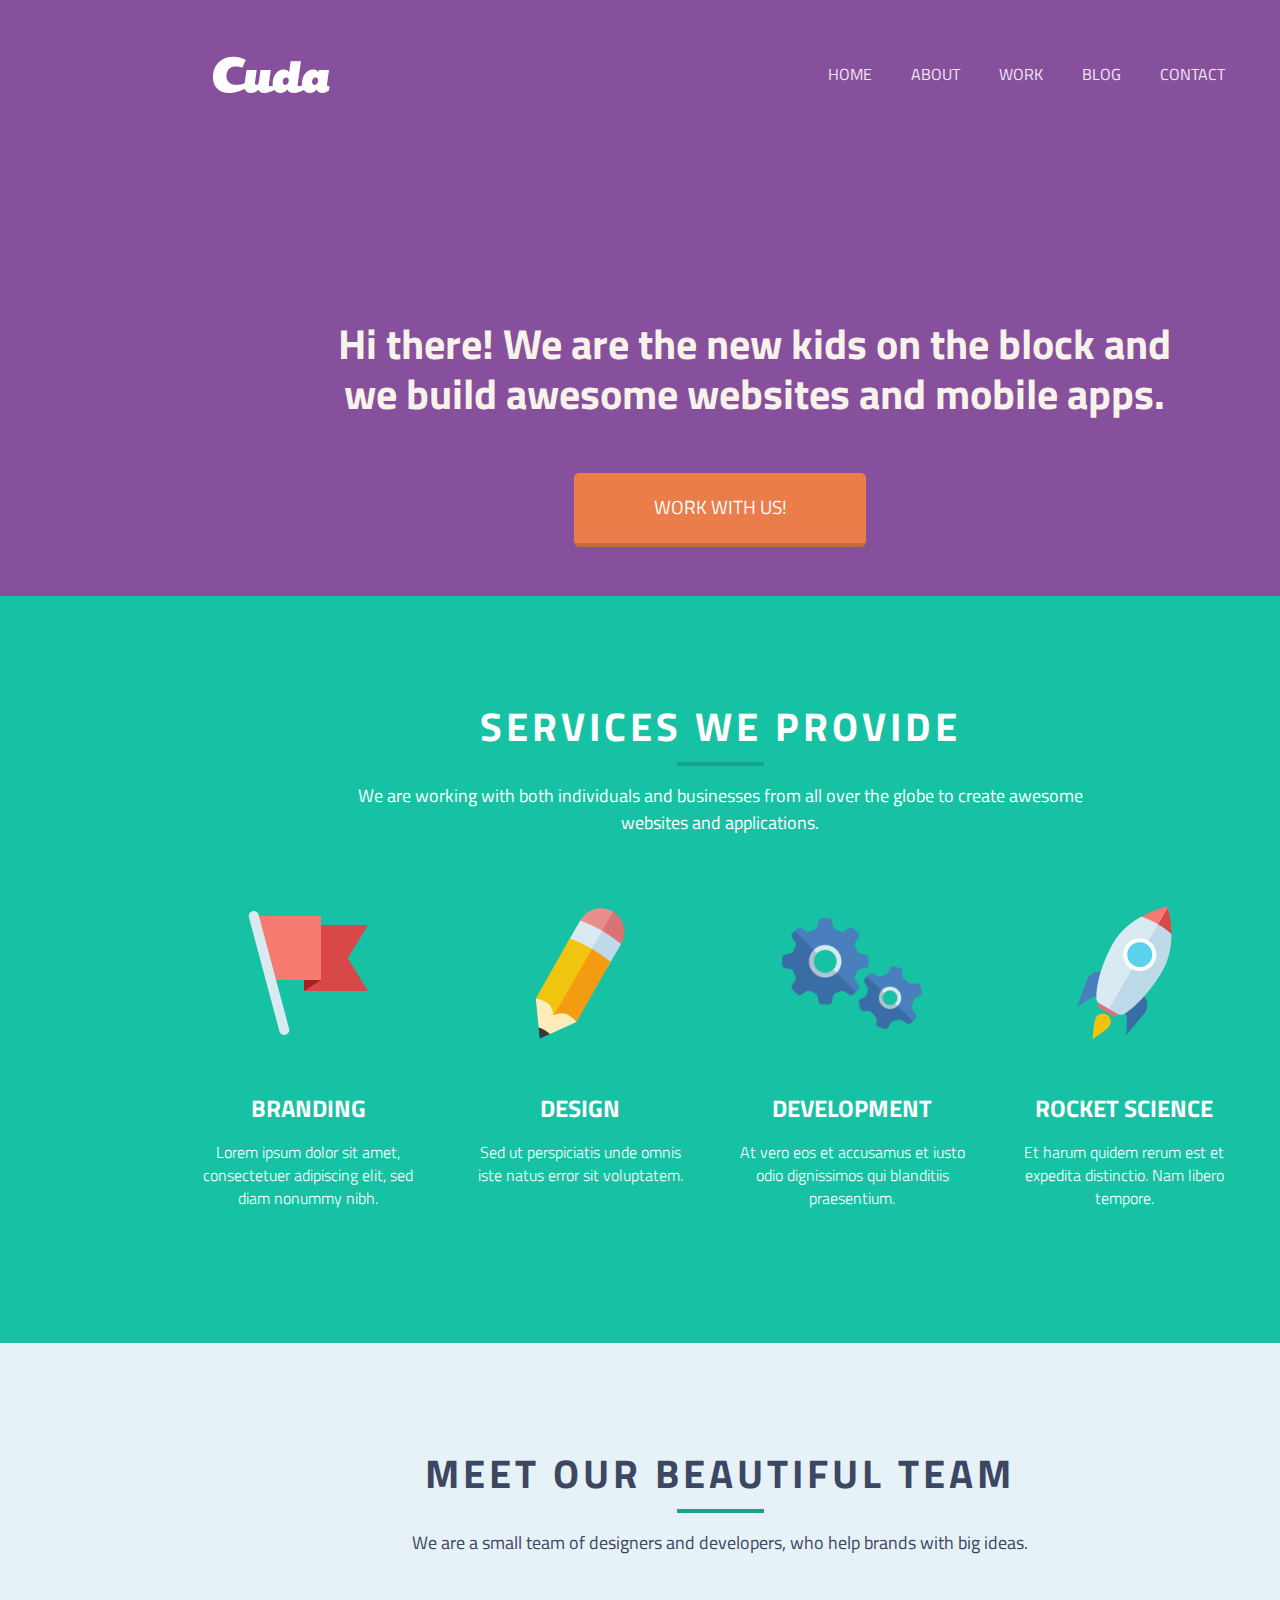
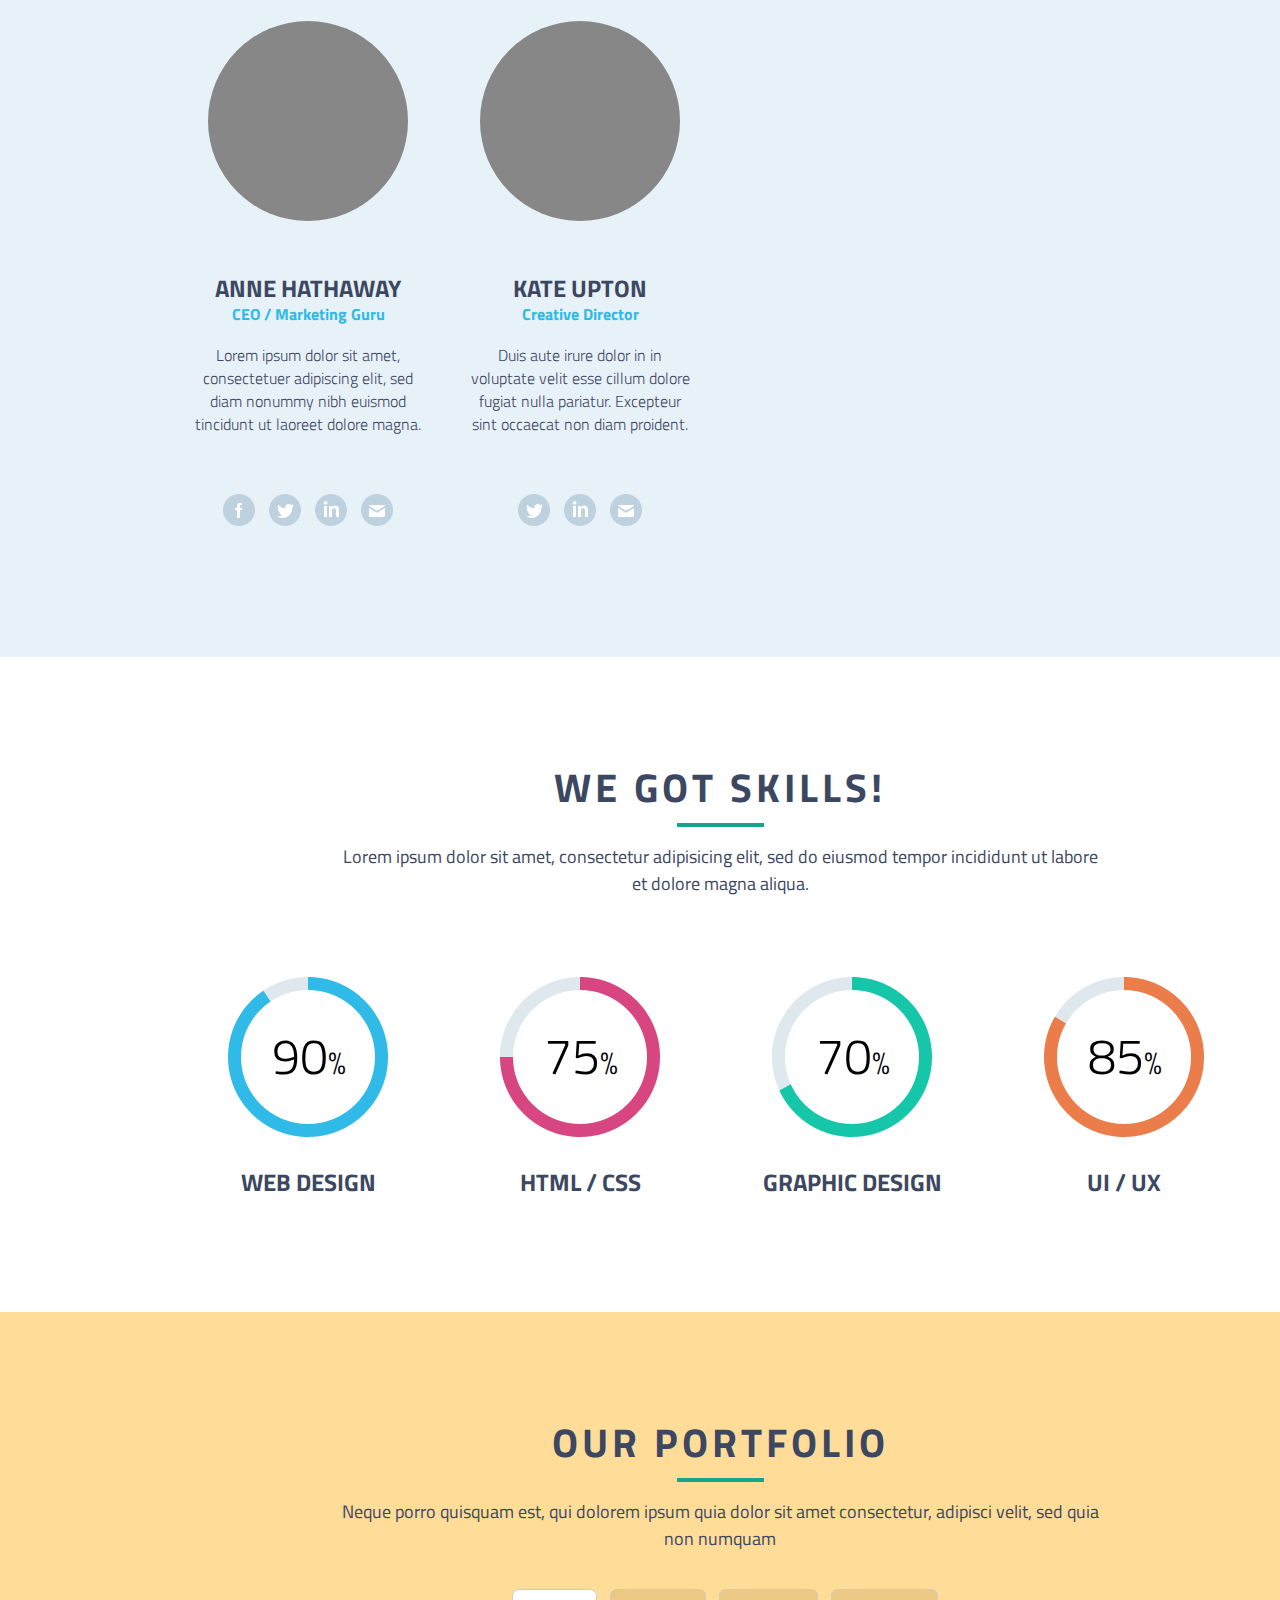
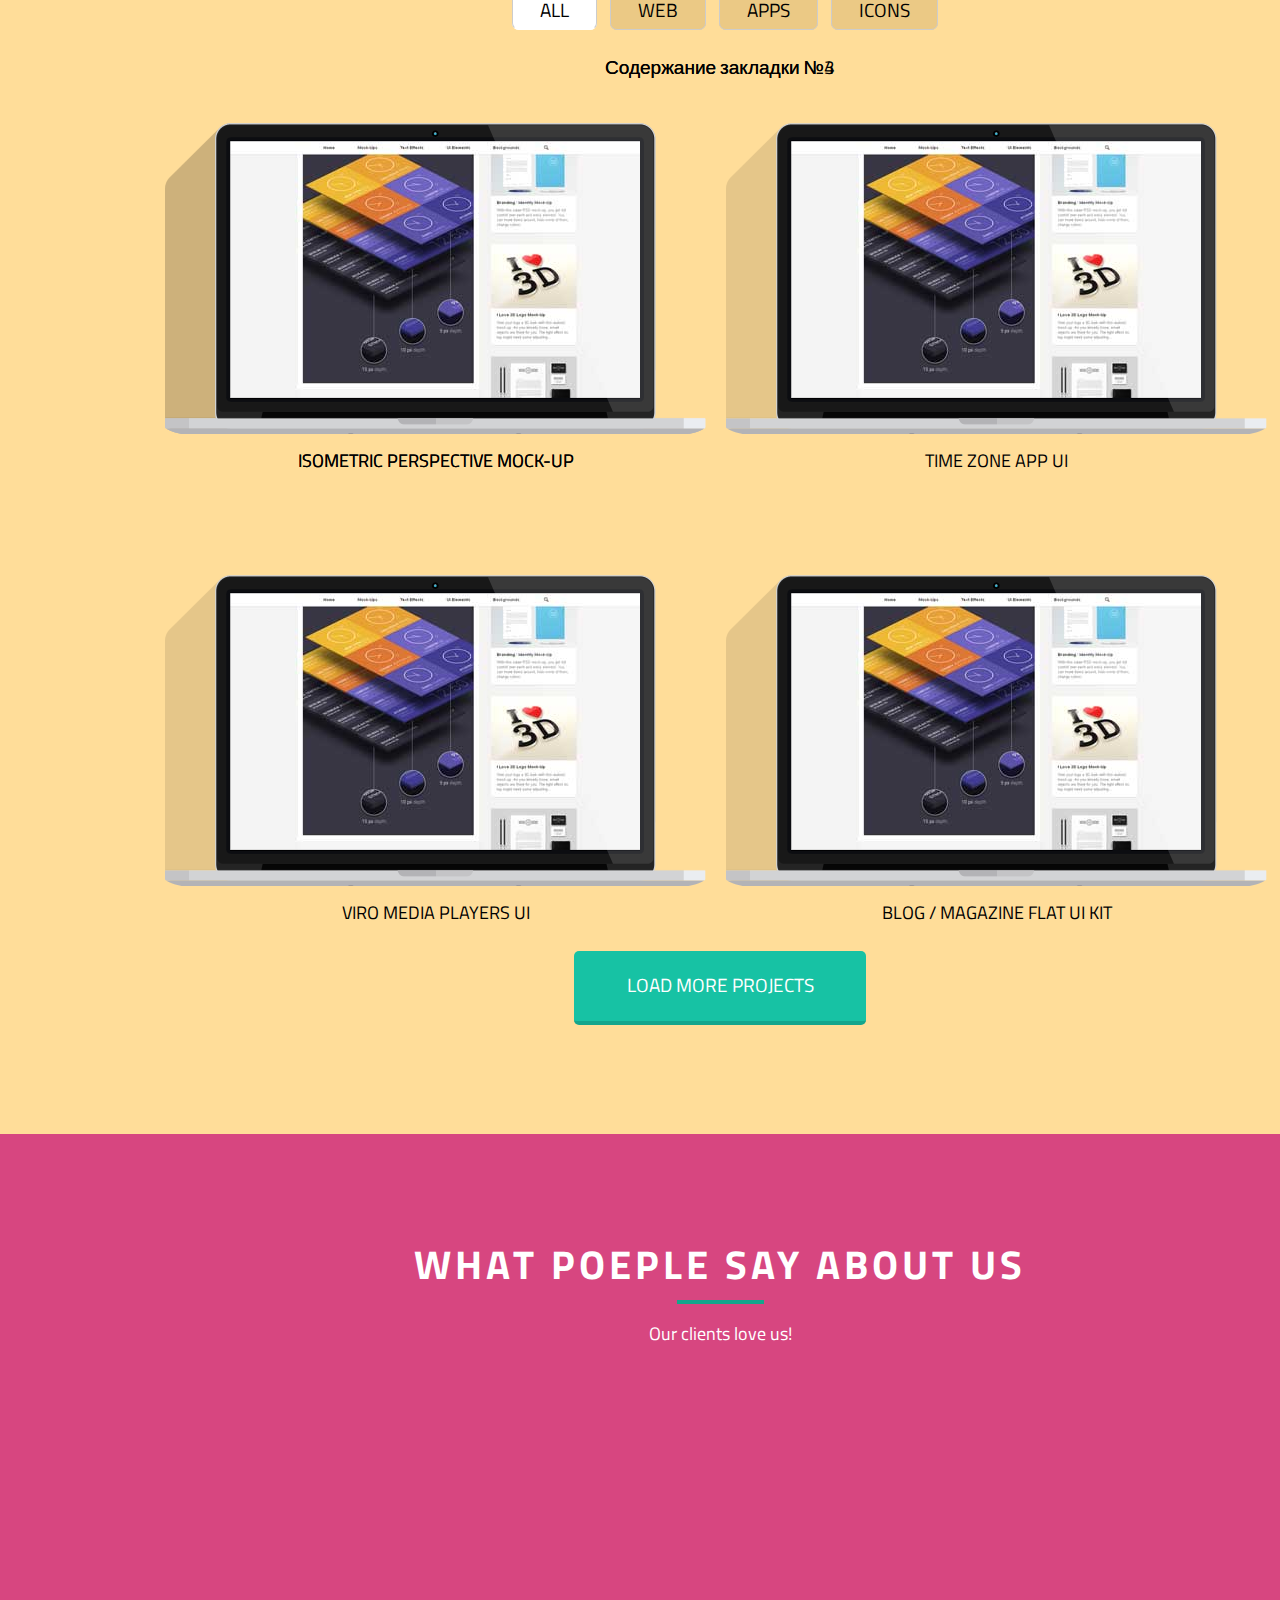
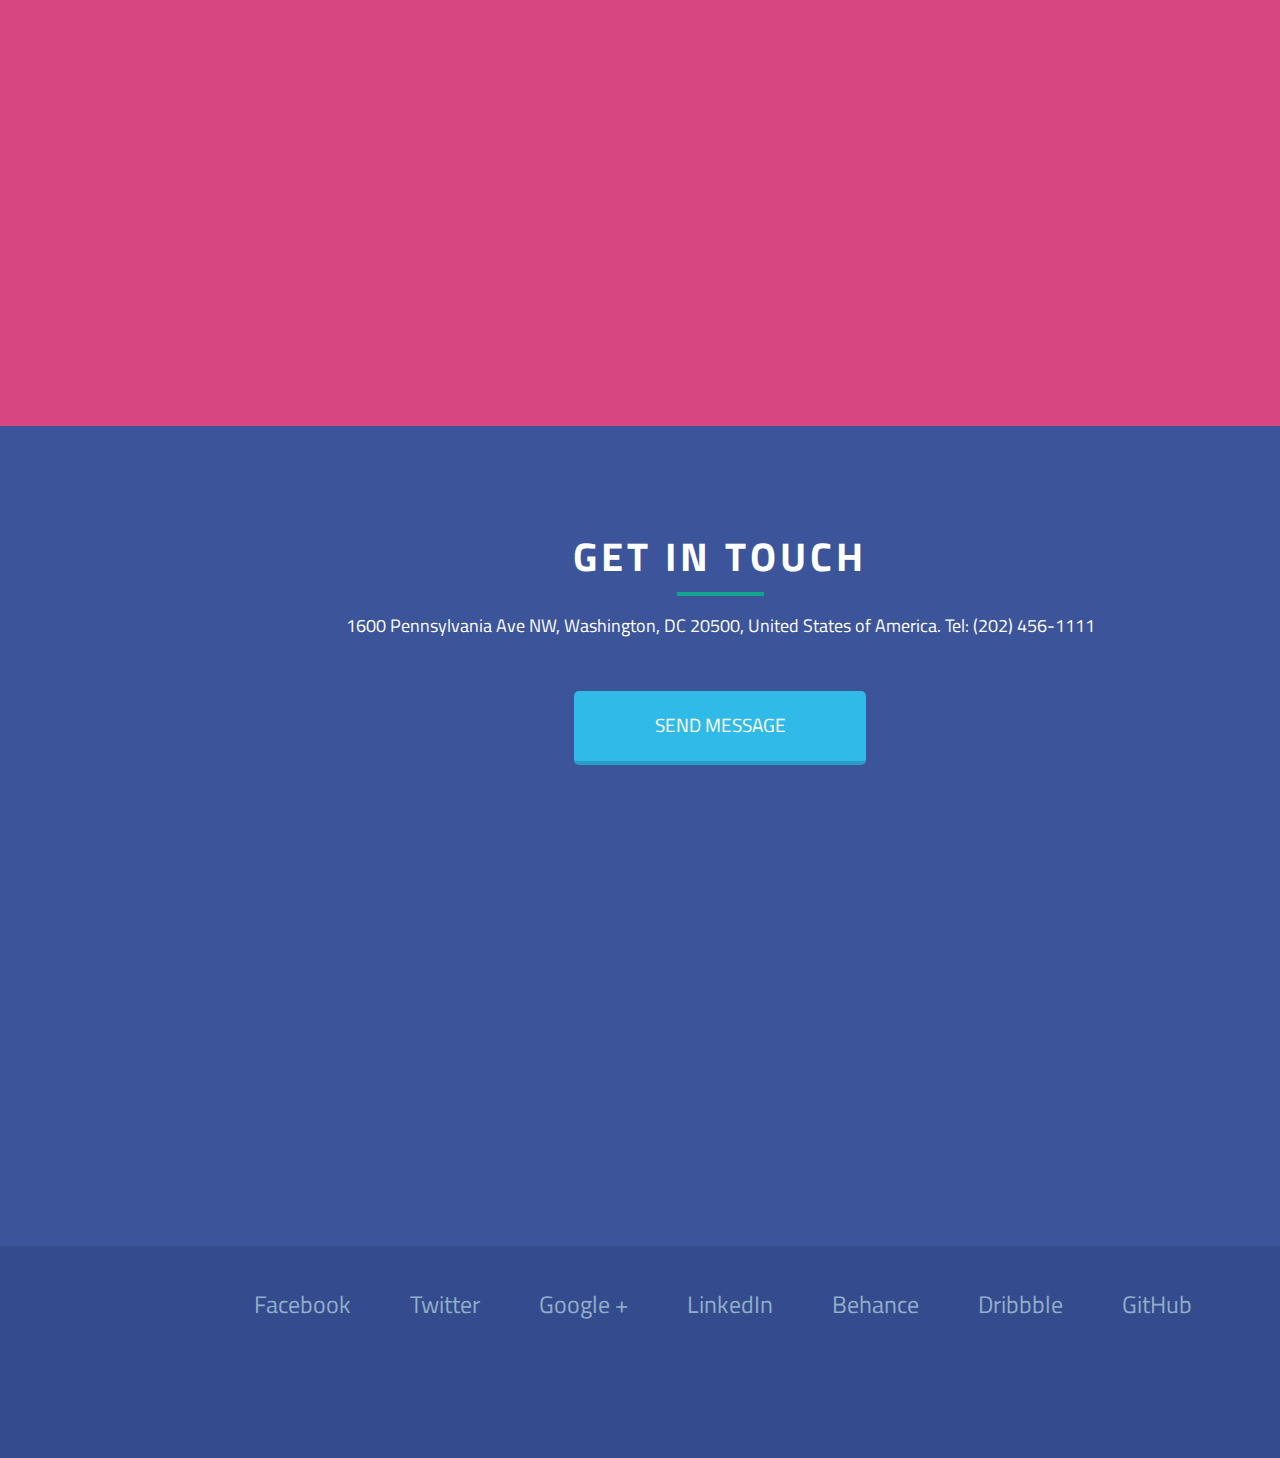
==== CheckPoint_2/index.html @ 39be588c "pc-next" ====
<!DOCTYPE html>
<html>
<head>
    <meta http-equiv="Content-type" content="text/html; charset=utf-8">
    <meta http-equiv="X-UA-Compatible" content="IE=Edge">
    <title>Template.com</title>
    <link href="css/style.css" rel="stylesheet" type="text/css" />
    <link href='https://fonts.googleapis.com/css?family=Titillium+Web:400,300,300italic,600,400italic,600italic,700,700italic,900' rel='stylesheet' type='text/css'>
</head>
<body>
<div id="wrapper">

    <div class="welcome">
        <a href="#" class="logo" title="Cuda">foodie shop</a>

        <ul class="navigation">
            <li><a href="#" title="HOME">HOME</a></li>
            <li><a href="#" title="ABOUT">ABOUT</a></li>
            <li><a href="#" title="WORK">WORK</a></li>
            <li><a href="#" title="BLOG">BLOG</a></li>
            <li><a href="#" title="CONTACT">CONTACT</a></li>
        </ul>
        <div class="wrapper-h1">
        <h1>Hi there! We are the new kids on the block and we build awesome websites and mobile apps.</h1>
    </div>

            <a class="button" href="#">WORK WITH us!</a>
    </div>


    <div class="services">
        <h2>SERVICES WE PROVIDE</h2>

        <div class="services_line"></div>
        <div class="services_content">We are working with both individuals and businesses from all over the globe
            to create awesome websites and applications.
        </div>

        <div class="service_wrapper">
        <div class="service">
            <div class="service_images">
                <img src="images/layout/Flag.png" alt="flag">
            </div>
            <div class="service_header">Branding</div>
            <div class="service_content">Lorem ipsum dolor sit amet, consectetuer adipiscing elit, sed diam nonummy nibh.</div>
        </div>

        <div class="service">
            <div class="service_images">
                <img src="images/layout/Pencil.png" alt="pensil">
            </div>
            <div class="service_header">Design</div>
            <div class="service_content">Sed ut perspiciatis unde omnis iste natus error sit voluptatem.</div>
        </div>

        <div class="service">
            <div class="service_images">
                <img src="images/layout/Development.png" alt="development">
            </div>
            <div class="service_header">Development</div>
            <div class="service_content">At vero eos et accusamus et iusto odio dignissimos qui blanditiis praesentium.</div>
        </div>

        <div class="service">
            <div class="service_images">
                <img src="images/layout/Rocket.png" alt="rocket">
            </div>
            <div class="service_header">Rocket Science</div>
            <div class="service_content">Et harum quidem rerum est et expedita distinctio. Nam libero tempore.</div>
        </div>
        </div> <!-- end service_wrapper -->

    </div>

    <div class="team">
        <h2 class="darkblue">MEET OUR BEAUTIFUL TEAM</h2>

        <div class="services_line"></div>
        <div class="services_content darkblue">We are a small team of designers and developers, who help brands with big ideas.</div>

        <div class="service_wrapper">
            <div class="service">
                <div class="team_photo"></div>
                <div class="service_header darkblue">ANNE HATHAWAY</div>
                <div class="team_prof">CEO / Marketing Guru</div>
                <div class="service_content darkblue">Lorem ipsum dolor sit amet, consectetuer adipiscing elit, sed diam
                    nonummy nibh euismod tincidunt ut laoreet dolore magna.
                </div>
                <ul class="social-icons">
                <li><a href="#"><img src="images/layout/social_fb.png" alt=""></a></li>
                <li><a href="#"><img src="images/layout/social_twitter.png" alt=""></a></li>
                <li><a href="#"><img src="images/layout/social_linkedIn.png" alt=""></a></li>
                <li><a href="#"><img src="images/layout/social_mail.png" alt=""></a></li>
                </ul>
            </div>

            <div class="service">
                <div class="team_photo"></div>
                <div class="service_header darkblue">Kate Upton</div>
                <div class="team_prof">Creative Director</div>
                <div class="service_content darkblue">Duis aute irure dolor in in voluptate velit esse cillum dolore fugiat nulla pariatur. Excepteur sint occaecat non diam proident.
                </div>
                <ul class="social-icons">
                    <!--<li><a href="#"><img src="images/layout/social_fb.png" alt=""></a></li>-->
                    <li><a href="#"><img src="images/layout/social_twitter.png" alt=""></a></li>
                    <li><a href="#"><img src="images/layout/social_linkedIn.png" alt=""></a></li>
                    <li><a href="#"><img src="images/layout/social_mail.png" alt=""></a></li>
                </ul>
            </div>
        </div>

    </div>

    <div class="skills">
        <h2 class="darkblue">WE GOT SKILLS!</h2>

        <div class="services_line"></div>
        <div class="services_content darkblue">Lorem ipsum dolor sit amet, consectetur adipisicing elit, sed do eiusmod tempor incididunt ut labore et dolore magna aliqua.</div>

        <div class="service_wrapper">
            <div class="service">
                <div class="skills_indicator ind1">
                    <p>90<span>%</span></p>
                </div>
                <div class="service_header darkblue">WEB DESIGN</div>
            </div>

            <div class="service">
                <div class="skills_indicator ind2">
                    <p>75<span>%</span></p>
                </div>
                <div class="service_header darkblue">HTML / CSS</div>
            </div>

            <div class="service">
                <div class="skills_indicator ind3">
                    <p>70<span>%</span></p>
                </div>
                <div class="service_header darkblue">GRAPHIC DESIGN</div>
            </div>

            <div class="service">
                <div class="skills_indicator ind4">
                    <p>85<span>%</span></p>
                </div>
                <div class="service_header darkblue">UI / UX</div>
            </div>
        </div>

    </div>

    <div class="portfolio">
        <h2 class="darkblue">OUR PORTFOLIO</h2>

        <div class="services_line"></div>
        <div class="services_content darkblue">Neque porro quisquam est, qui dolorem ipsum quia dolor sit amet
        consectetur, adipisci velit, sed quia non numquam
        </div>

        <div class="tabs">

            <div class="tab">
                <input type="radio" id="tab-1" name="tab-group-1" checked>
                <label for="tab-1">ALL</label>

                <div class="content">

                    <div class="service_portfolio">
                        <img src="images/layout/PC_1.jpg" alt="PC">

                        <div class="service_portfolio_header">
                            <h3>Isometric Perspective Mock-Up</h3>
                        </div>
                    </div>

                    <div class="service_portfolio">
                        <img src="images/layout/PC_1.jpg" alt="PC">

                        <div class="service_portfolio_header">
                            <h3>Time Zone App UI</h3>
                        </div>
                    </div>

                    <div class="service_portfolio">
                        <img src="images/layout/PC_1.jpg" alt="PC">

                        <div class="service_portfolio_header">
                            <h3>Viro Media Players UI</h3>
                        </div>
                    </div>

                    <div class="service_portfolio">
                        <img src="images/layout/PC_1.jpg" alt="PC">

                        <div class="service_portfolio_header">
                            <h3>Blog / Magazine Flat UI Kit</h3>
                        </div>
                    </div>
                </div>
                <!--Content -->
            </div>


            <div class="tab">
                <input type="radio" id="tab-2" name="tab-group-1">
                <label for="tab-2">WEB</label>

                <div class="content">

                    <div class="service_portfolio">
                        <img src="images/layout/PC_1.jpg" alt="PC">

                        <div class="service_portfolio_header">
                            <h3>Isometric Perspective Mock-Up</h3>
                        </div>
                    </div>
                </div>
            </div>

        <div class="tab">
            <input type="radio" id="tab-3" name="tab-group-1">
            <label for="tab-3">APPS</label>

            <div class="content">
               <p>Содержание закладки №3</p>
            </div>
        </div>

        <div class="tab">
            <input type="radio" id="tab-4" name="tab-group-1">
            <label for="tab-4">ICONS</label>

            <div class="content">
                <p>Содержание закладки №4</p>
            </div>
        </div>
    </div>


    <a class="button green" href="#">LOAD MORE PROJECTS</a>


</div>

    <div class="testimonials">
        <h2>WHAT POEPLE SAY ABOUT US</h2>

        <div class="services_line"></div>
        <div class="services_content white">Our clients love us!</div>

    </div>

    <div class="touch">
        <h2>GET IN TOUCH</h2>

        <div class="services_line"></div>
        <div class="services_content white">1600 Pennsylvania Ave NW, Washington, DC 20500, United States of America. Tel: (202) 456-1111</div>

        <a class="button blue" href="#">SEND MESSAGE</a>

    </div>

    <div class="page-footer">
        <ul class="nav-footer">
            <li><a href="/home/">Facebook</a></li>
            <li><a href="#" class="active">Twitter</a></li>
            <li><a href="/home/">Google +</a></li>
            <li><a href="/home/">LinkedIn</a></li>
            <li><a href="/home/">Behance</a></li>
            <li><a href="/home/">Dribbble</a></li>
            <li><a href="/home/">GitHub</a></li>
        </ul>
    </div>
    <!-- .page-footer -->
</div>
<!--#wrapper-->
</body>
</html>
---- CheckPoint_2/css/style.css ----
@import url(https://fonts.googleapis.com/css?family=Titillium+Web:400,300,300italic,600,400italic,600italic,700,700italic,900);
* {
    margin: 0;
    padding: 0;
}

body {
    background-color: #bfbfbf;
    font: normal 19px Titillium Web, sans-serif;
}

img {
    border: 0;
}

a {
    color: #0ebaf2;
    outline: none;
}

a:hover {
    color: #000;
}

a:active {
    color: #c60101;
}

a:visited {
    /*color: #c60101;*/
}

ul li {
    list-style: none;
}

table {
    width: 100%;
    border-collapse: collapse;
}

table td {
    vertical-align: top;
}

input, textarea, select, button {
    font: normal 14px Arial, Helvetica, sans-serif;
    outline: none;
}

h1, h3, h4, h5, h6 {
    font-weight: normal;
}
h2 {
    text-align: center;
    padding: 100px 0px 0px 0px;
    font: 700 40px Titillium Web, sans-serif;
    letter-spacing: 4px;
    color: white;
}

.darkblue {
    color: #3C4761;
}

.black{
    color: #27283D;
}

.white {
    color: #ffffff;
}

/* Layout
----------------------------------*/
#wrapper {
    max-width: 1650px;
    height: 1900px;
    margin: auto;
}

.welcome {
    background-color: #87509c;
    width: 1440px;
    height: 596px;
    margin: 0 auto;
    text-align: center;
}

.welcome h1 {
    width: 849px;
    height: 103px;
    overflow: hidden;
    text-align: center;
    /*text-indent: 44px;*/
    padding: 227px 0px 0px;
    font: 700 42px Titillium Web, sans-serif;
    line-height: 50px;
    color: #F7F3EA;
}

.welcome .logo {
    width: 118px;
    height: 37px;
    float: left;
    margin: 56px 0px 0px 212px;
    text-indent: -90000px;
    background: url("../images/layout/logo.png") no-repeat 0 0;
}

.welcome .logo:hover {
    opacity: 0.7;
}

.welcome .navigation {
    float: right;
    margin: 57px 200px 0px 0px;
    text-align: center;
}


.welcome .navigation li{
    display: inline-block;
    padding: 5px 5px 5px 10px;
    font: 16px Titillium Web, sans-serif;
    background: none no-repeat left 50%;
}

.welcome .navigation a {
    text-decoration: none;
    padding: 5px 10px;
    color: #efe8f2;
    background-color: #87509c;
}

.welcome .navigation a:hover {
    border-radius: 5px 5px 5px 5px;
    background-color: #643a79;
}

.wrapper-h1 {
    /*-webkit-column-height: 150px;*/
    /*-moz-column-height: 150px;*/
    /*column-height: 150px;*/
}

.button {
    cursor: pointer;
    display: inline-block;
    text-transform: uppercase;
    margin-top: 52px;
    text-decoration: none;
    height: 70px;
    width: 292px;
    border-radius: 5px 5px 5px 5px;
    background-color: #eb7d4b;
    color: white;
    text-align: center;
    line-height: 68px;
    border-bottom: 4px solid #c86a40;
}

.green {
    background-color: #17c2a4;
    border-bottom: 4px solid #14a58c;
}

.blue {
    background-color: #30bae7;
    border-bottom: 4px solid #299ec5;
}

.services {
    background-color: #17c2a4;
    width: 1440px;
    height: 747px;
    margin: 0 auto;
    color: white;
}

.service_wrapper {
    margin: 16px 174px 0px
}

/*.services h2 {*/
    /*text-align: center;*/
    /*padding: 100px 0px 0px 0px;*/
    /*letter-spacing: 4px;*/
    /*font: 700 40px Titillium Web, sans-serif;*/
/*}*/

.services_line {
    height: 4px;
    margin: 5px 0px 16px 0px;
    text-align: center;
    background: url("../images/layout/services_line.png") no-repeat center;
}

.services_content {
    text-align: center;
    letter-spacing: 0px;
    margin: 0px 339px;
    font: 400 18px Titillium Web, sans-serif;
}

.service {
    overflow: hidden;
    display: inline-block;
    text-align: center;
    width: 268px;
    height: 560px;
    margin: 0px 0px 0px 0px;
}

.service_images {
    line-height: 238px;
    height: 238px;
}

.service_images img {
    vertical-align:middle;
    max-width: 140px;
    max-height: 140px;
}

.service_header {
    overflow: hidden;
    height: 33px;
    text-transform: uppercase;
    font: 700 24px Titillium Web, sans-serif;
    margin-top: 0px;
}

.service_content {
    margin: 18px 20px 0px 20px;
    font: 300 16px Titillium Web, sans-serif;
    line-height: 23px;
    height: 150px;

}

.team {
    background-color: #e7f1f8;
    width: 1440px;
    height: 914px;
    margin: 0 auto;
}

.team_photo {
    padding-top: 0px;
    margin: 49px auto;
    width: 200px;
    height: 200px;
    background: #878787;
    -moz-border-radius: 100px;
    -webkit-border-radius: 100px;
    border-radius: 100px;
}

.team_prof {
    font: 700 16px Titillium Web, sans-serif;
    color:#30BAE7;
    line-height: 23px;
}

.social-icons li {
    display: inline-block;
    padding: 0px 5px 0px 5px;
}

.skills {
    background-color: #ffffff;
    width: 1440px;
    height: 655px;
    margin: 0 auto;
}

.skills_indicator {
    padding-top: 0px;
    margin: 64px auto 27px;
    width: 160px;
    height: 160px;
}

.skills_indicator p {
    padding: 40px 6px 0px 8px;
    font: 300 50px Titillium Web, sans-serif;
}

.skills_indicator span {
    font: 300 32px Titillium Web, sans-serif;
}

.ind1 {
    background: url("../images/layout/skills_1.png") no-repeat center;
}

.ind2 {
    background: url("../images/layout/skills_2.png") no-repeat center;
}

.ind3 {
    background: url("../images/layout/skills_3.png") no-repeat center;
}

.ind4 {
    background: url("../images/layout/skills_4.png") no-repeat center;
}

.skills_percent {
    margin: 0px;
    padding: 0px;
}

.portfolio {
    background-color: #ffdd99;
    width: 1440px;
    height: 1422px;
    margin: 0 auto;
    text-align: center;
}

.tabs {
    position: relative;
    min-height: 917px;
    clear: both;
    margin: 15px 0;
}

.tab {
    /*float: left;*/
    display: inline-block;
    margin-top: 28px;
    left: 523px;
}

.tab label {
    background: #ebc985;
    padding: 5px 27px 5px 27px;
    border: 1px solid #ccc;
    border-radius: 7px 7px 7px 7px;
    margin-left: 9px;
    position: relative;
    /*left: 523px;*/
    cursor: pointer;
}

.tab [type=radio] {
    display: none;
}

.content {
    /*overflow: hidden;*/
    display: inline-block;
    position: absolute;
    top: 65px;
    left: 0;
    right: 0;
    bottom: 0;
    padding: 20px 155px 0px 155px;
    margin-top: 0px;
}
[type=radio]:checked ~ label {
    background: #ffffff;
    border-bottom: 1px solid white;
    z-index: 2;
}
[type=radio]:checked ~ label ~ .content {
    z-index: 1;
}

.service_portfolio {
    float: left;
    overflow: hidden;
    display: inline-block;
    padding: 0px 10px 0px 10px;
    text-align: center;
    width: 541px;
    height: 452px;
    margin: 0px;
    background: url("../images/layout/PC_clear.png") no-repeat center;
}

.service_portfolio img {
    margin-top: 90px;
    vertical-align:middle;
    max-width: 409px;
    max-height: 255px;
}

.service_portfolio_header h3 {
    margin-top: 50px;
    text-transform: uppercase;
    font: 400 18px Titillium Web, sans-serif;
}


.testimonials {
    background-color: #d74680;
    width: 1440px;
    height: 892px;
    margin: 0 auto;
}

.touch {
    background-color: #3c5499;
    width: 1440px;
    height: 820px;
    margin: 0 auto;
    text-align: center;
}

/* Footer */
.page-footer {
    background-color: #344b8e;
    width: 1440px;
    height: 212px;
    margin: 0 auto;
}

.nav-footer {
    padding-top: 35px;
    float: none;
    text-align: center;
}

.nav-footer li {
    display: inline-block;
    padding: 5px 5px 5px 10px;
    font: 24px Titillium Web, sans-serif;
    background: url() no-repeat left 50%;
}

.nav-footer li:first-child {
    background: none;
}

.nav-footer a {
    text-decoration: none;
    padding: 0px 20px;
    color: #91AFC9;
}

.nav-footer a:hover {
    border-radius: 5px 5px 5px 5px;
    background-color: #568cbc;
}
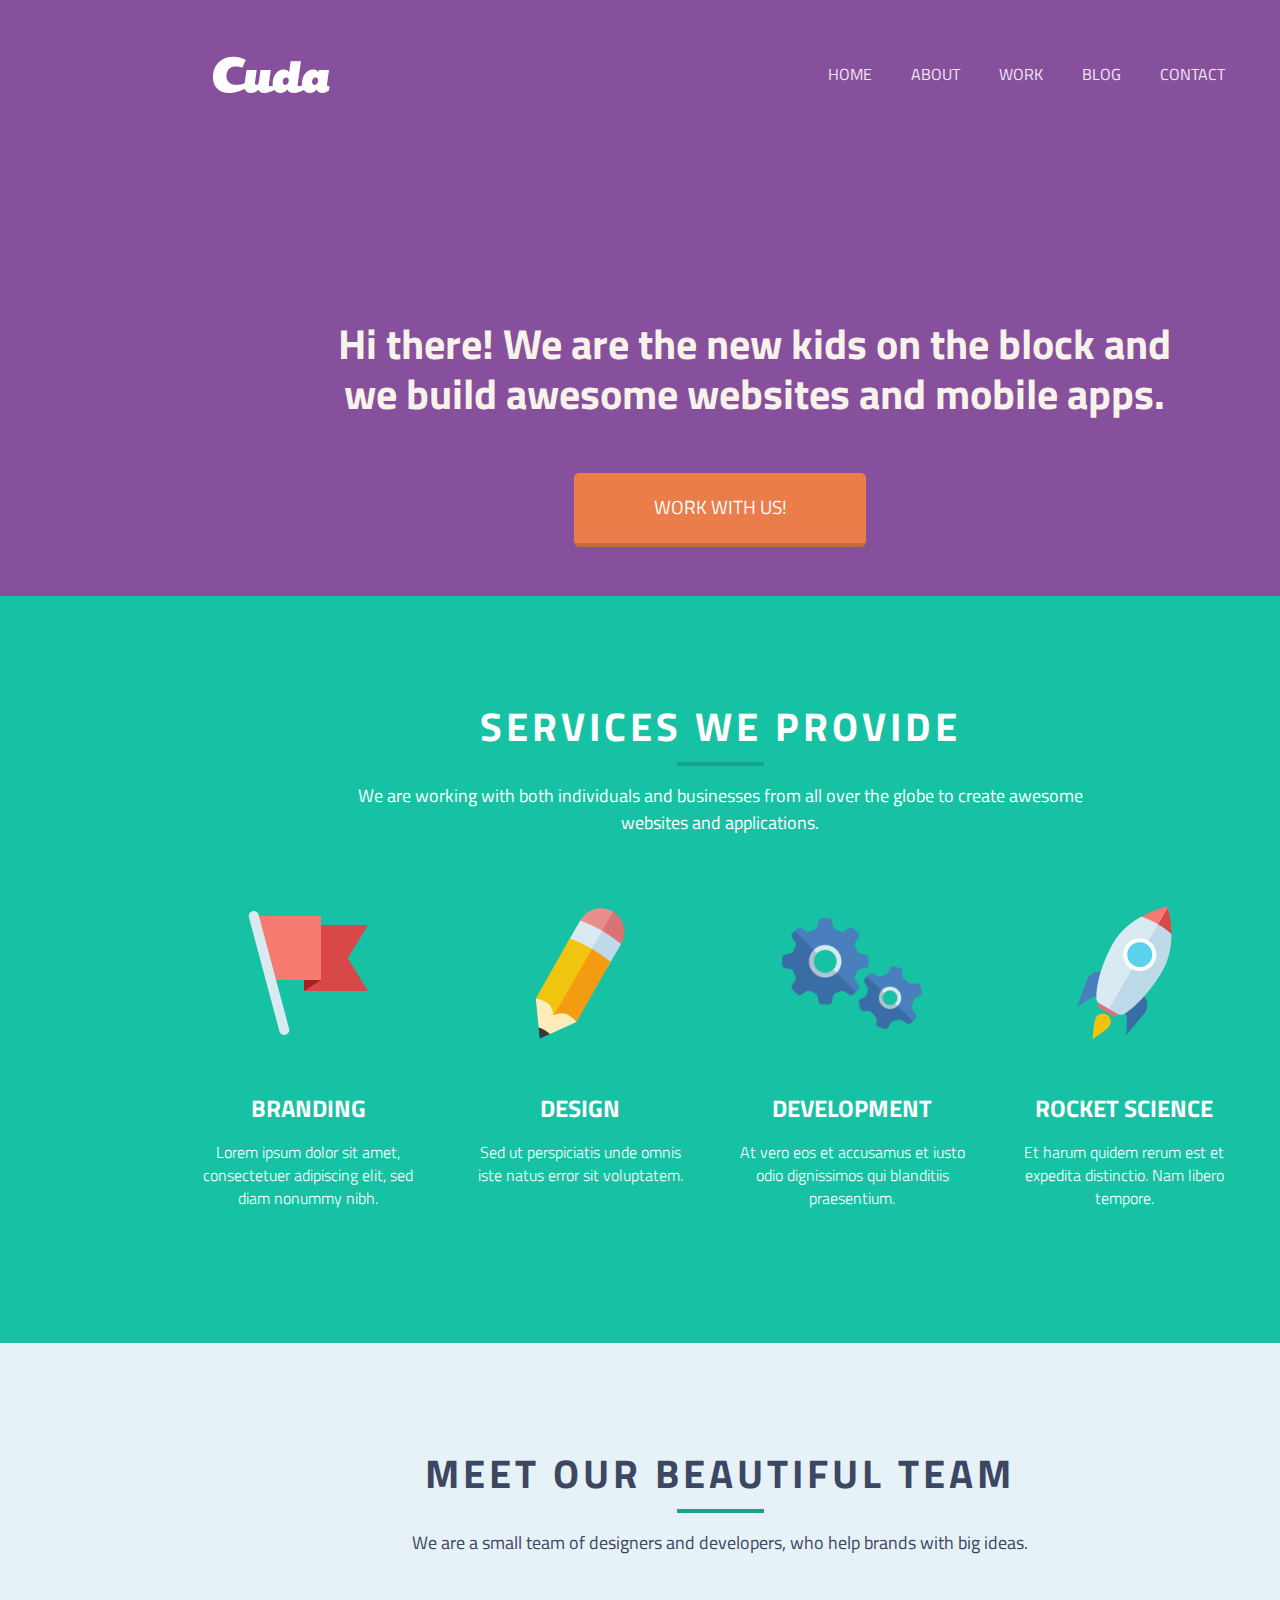
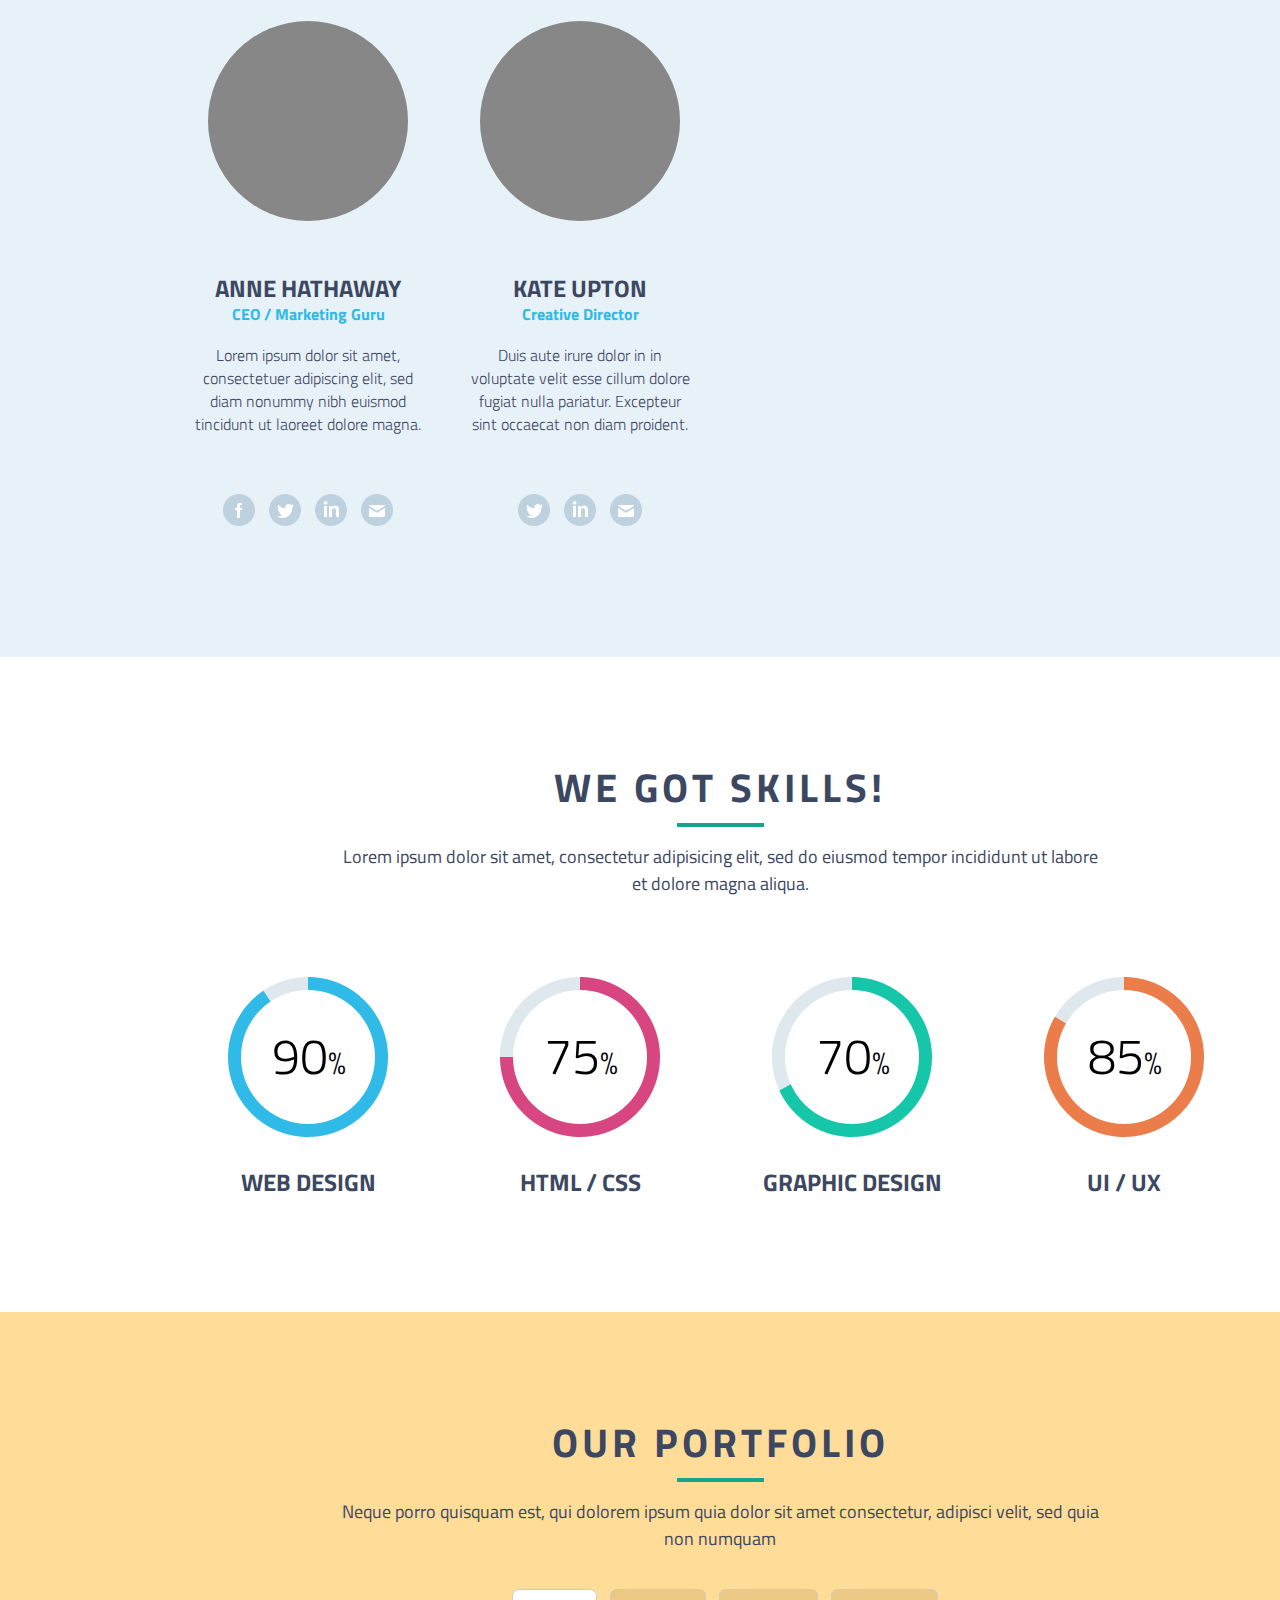
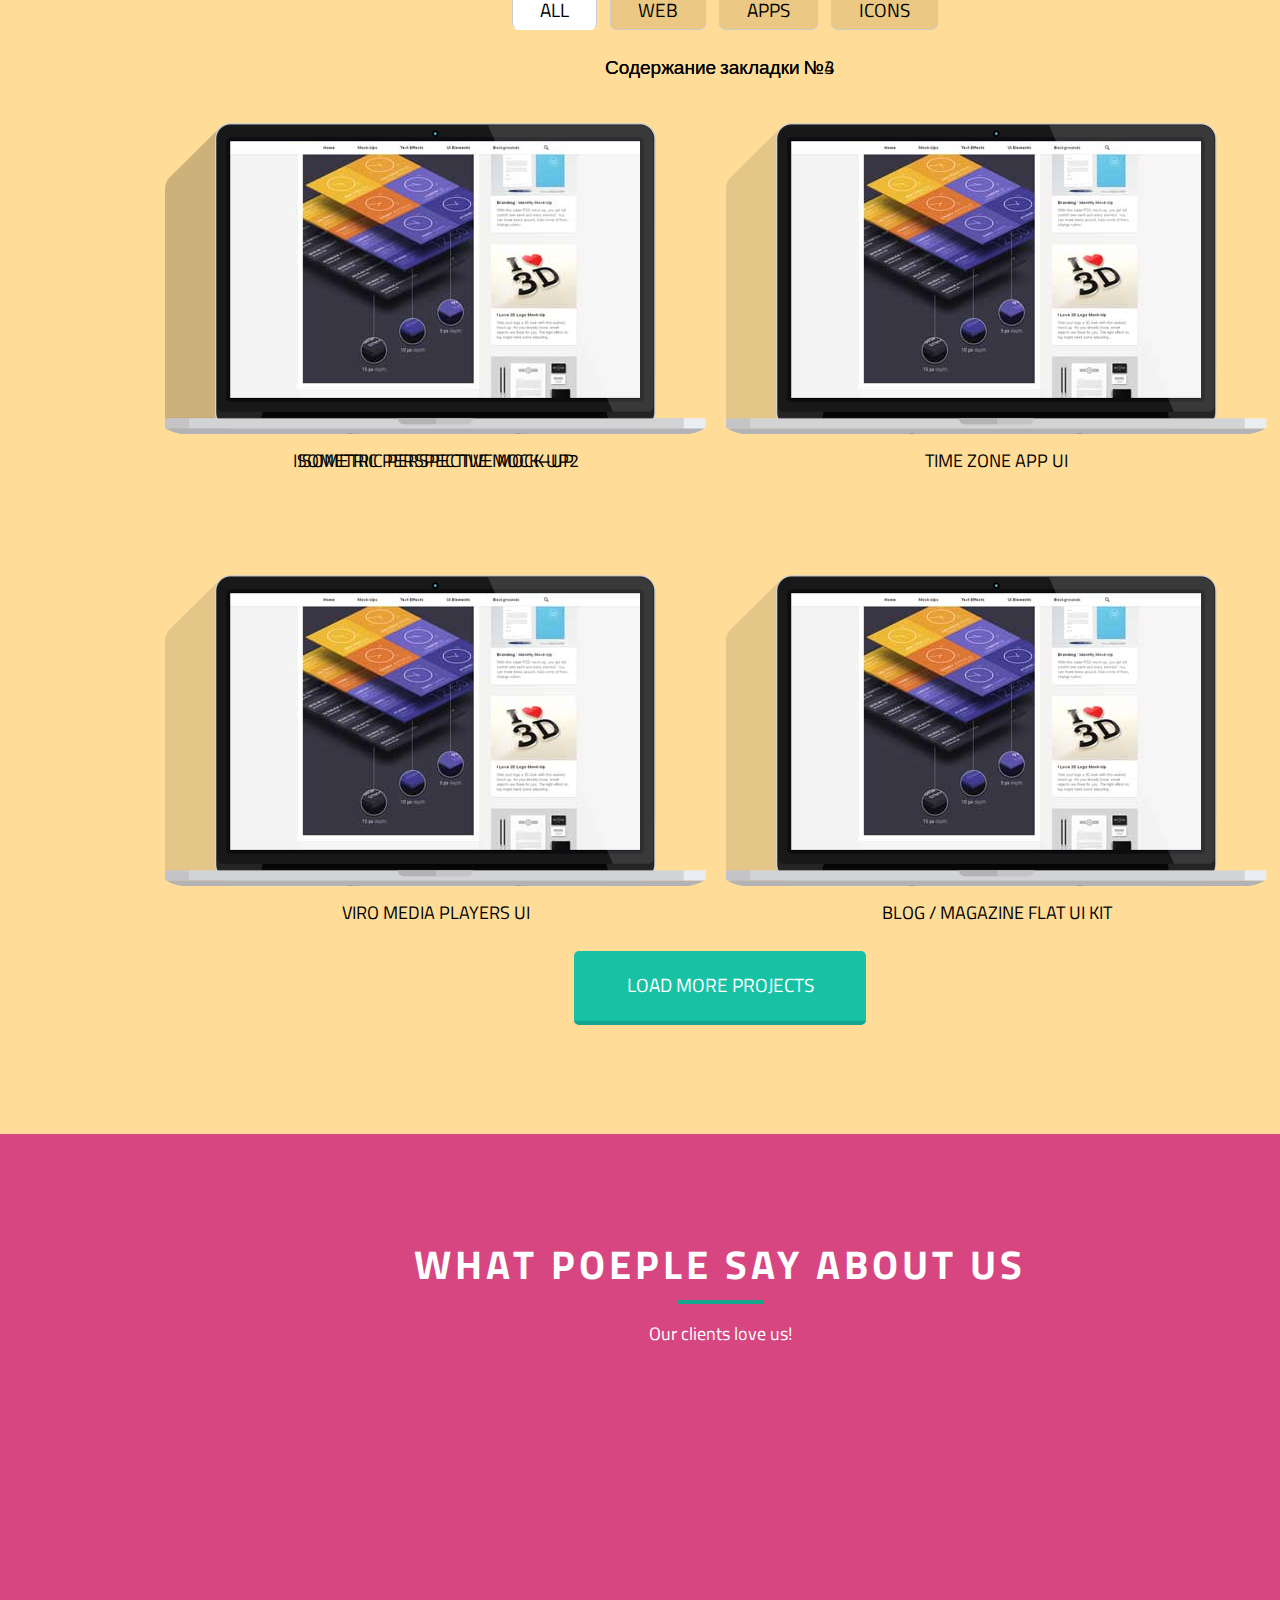
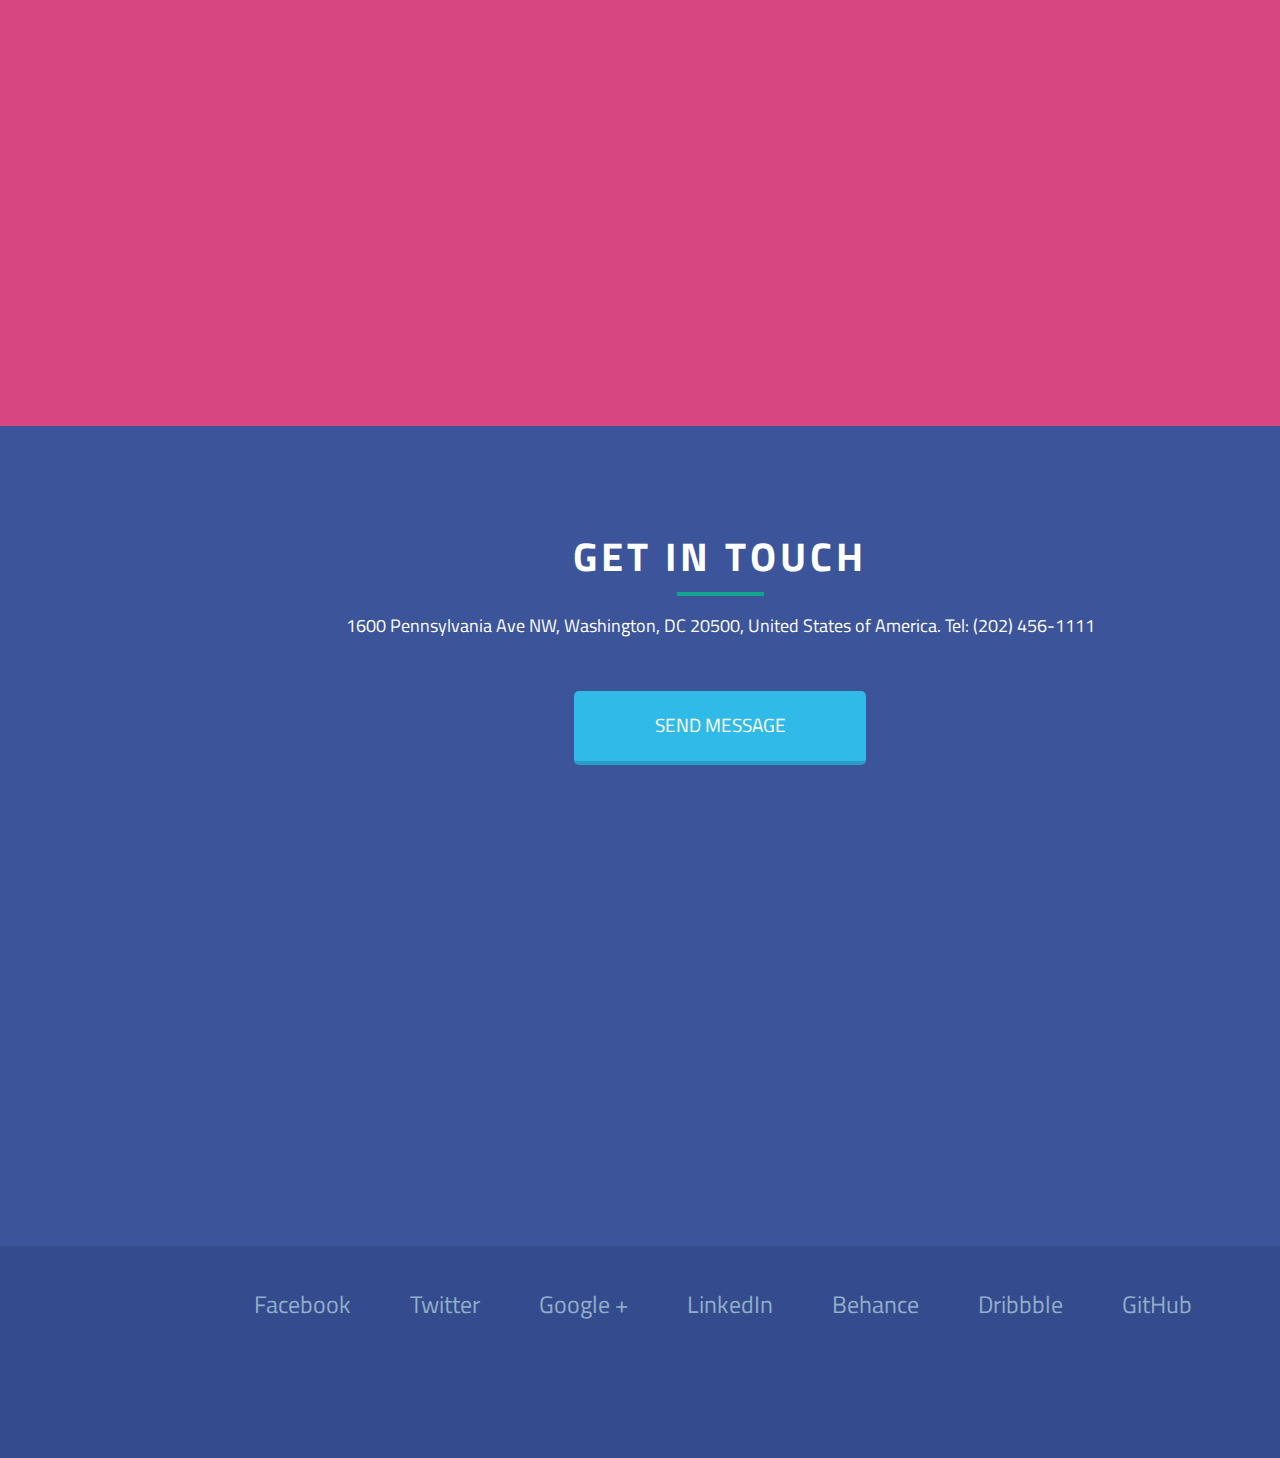
==== commit 0c4e429a: "pc_good" ====
--- a/CheckPoint_2/index.html
+++ b/CheckPoint_2/index.html
@@ -4,39 +4,38 @@
     <meta http-equiv="Content-type" content="text/html; charset=utf-8">
     <meta http-equiv="X-UA-Compatible" content="IE=Edge">
     <title>Template.com</title>
-    <link href="css/style.css" rel="stylesheet" type="text/css" />
-    <link href='https://fonts.googleapis.com/css?family=Titillium+Web:400,300,300italic,600,400italic,600italic,700,700italic,900' rel='stylesheet' type='text/css'>
+    <link href="css/style.css" rel="stylesheet" type="text/css"/>
 </head>
 <body>
 <div id="wrapper">
 
-    <div class="welcome">
-        <a href="#" class="logo" title="Cuda">foodie shop</a>
-
-        <ul class="navigation">
-            <li><a href="#" title="HOME">HOME</a></li>
-            <li><a href="#" title="ABOUT">ABOUT</a></li>
-            <li><a href="#" title="WORK">WORK</a></li>
-            <li><a href="#" title="BLOG">BLOG</a></li>
-            <li><a href="#" title="CONTACT">CONTACT</a></li>
-        </ul>
-        <div class="wrapper-h1">
+<div class="welcome">
+    <a href="#" class="logo" title="Cuda">foodie shop</a>
+
+    <ul class="navigation">
+        <li><a href="#" title="HOME">HOME</a></li>
+        <li><a href="#" title="ABOUT">ABOUT</a></li>
+        <li><a href="#" title="WORK">WORK</a></li>
+        <li><a href="#" title="BLOG">BLOG</a></li>
+        <li><a href="#" title="CONTACT">CONTACT</a></li>
+    </ul>
+    <div class="wrapper-h1">
         <h1>Hi there! We are the new kids on the block and we build awesome websites and mobile apps.</h1>
     </div>
 
-            <a class="button" href="#">WORK WITH us!</a>
-    </div>
-
-
-    <div class="services">
-        <h2>SERVICES WE PROVIDE</h2>
-
-        <div class="services_line"></div>
-        <div class="services_content">We are working with both individuals and businesses from all over the globe
-            to create awesome websites and applications.
-        </div>
-
-        <div class="service_wrapper">
+    <a class="button" href="#">WORK WITH us!</a>
+</div>
+
+
+<div class="services">
+    <h2>SERVICES WE PROVIDE</h2>
+
+    <div class="services_line"></div>
+    <div class="services_content">We are working with both individuals and businesses from all over the globe
+    to create awesome websites and applications.
+    </div>
+
+    <div class="service_wrapper">
         <div class="service">
             <div class="service_images">
                 <img src="images/layout/Flag.png" alt="flag">
@@ -68,161 +67,162 @@
             <div class="service_header">Rocket Science</div>
             <div class="service_content">Et harum quidem rerum est et expedita distinctio. Nam libero tempore.</div>
         </div>
-        </div> <!-- end service_wrapper -->
-
-    </div>
-
-    <div class="team">
-        <h2 class="darkblue">MEET OUR BEAUTIFUL TEAM</h2>
-
-        <div class="services_line"></div>
-        <div class="services_content darkblue">We are a small team of designers and developers, who help brands with big ideas.</div>
-
-        <div class="service_wrapper">
-            <div class="service">
-                <div class="team_photo"></div>
-                <div class="service_header darkblue">ANNE HATHAWAY</div>
-                <div class="team_prof">CEO / Marketing Guru</div>
-                <div class="service_content darkblue">Lorem ipsum dolor sit amet, consectetuer adipiscing elit, sed diam
-                    nonummy nibh euismod tincidunt ut laoreet dolore magna.
-                </div>
-                <ul class="social-icons">
+    </div>
+    <!-- end service_wrapper -->
+
+</div>
+
+<div class="team">
+    <h2 class="darkblue">MEET OUR BEAUTIFUL TEAM</h2>
+
+    <div class="services_line"></div>
+    <div class="services_content darkblue">We are a small team of designers and developers, who help brands with big ideas.</div>
+
+    <div class="service_wrapper">
+        <div class="service">
+            <div class="team_photo"></div>
+            <div class="service_header darkblue">ANNE HATHAWAY</div>
+            <div class="team_prof">CEO / Marketing Guru</div>
+            <div class="service_content darkblue">Lorem ipsum dolor sit amet, consectetuer adipiscing elit, sed diam
+            nonummy nibh euismod tincidunt ut laoreet dolore magna.
+            </div>
+            <ul class="social-icons">
                 <li><a href="#"><img src="images/layout/social_fb.png" alt=""></a></li>
                 <li><a href="#"><img src="images/layout/social_twitter.png" alt=""></a></li>
                 <li><a href="#"><img src="images/layout/social_linkedIn.png" alt=""></a></li>
                 <li><a href="#"><img src="images/layout/social_mail.png" alt=""></a></li>
-                </ul>
-            </div>
-
-            <div class="service">
-                <div class="team_photo"></div>
-                <div class="service_header darkblue">Kate Upton</div>
-                <div class="team_prof">Creative Director</div>
-                <div class="service_content darkblue">Duis aute irure dolor in in voluptate velit esse cillum dolore fugiat nulla pariatur. Excepteur sint occaecat non diam proident.
-                </div>
-                <ul class="social-icons">
-                    <!--<li><a href="#"><img src="images/layout/social_fb.png" alt=""></a></li>-->
-                    <li><a href="#"><img src="images/layout/social_twitter.png" alt=""></a></li>
-                    <li><a href="#"><img src="images/layout/social_linkedIn.png" alt=""></a></li>
-                    <li><a href="#"><img src="images/layout/social_mail.png" alt=""></a></li>
-                </ul>
-            </div>
-        </div>
-
-    </div>
-
-    <div class="skills">
-        <h2 class="darkblue">WE GOT SKILLS!</h2>
-
-        <div class="services_line"></div>
-        <div class="services_content darkblue">Lorem ipsum dolor sit amet, consectetur adipisicing elit, sed do eiusmod tempor incididunt ut labore et dolore magna aliqua.</div>
-
-        <div class="service_wrapper">
-            <div class="service">
-                <div class="skills_indicator ind1">
-                    <p>90<span>%</span></p>
-                </div>
-                <div class="service_header darkblue">WEB DESIGN</div>
-            </div>
-
-            <div class="service">
-                <div class="skills_indicator ind2">
-                    <p>75<span>%</span></p>
-                </div>
-                <div class="service_header darkblue">HTML / CSS</div>
-            </div>
-
-            <div class="service">
-                <div class="skills_indicator ind3">
-                    <p>70<span>%</span></p>
-                </div>
-                <div class="service_header darkblue">GRAPHIC DESIGN</div>
-            </div>
-
-            <div class="service">
-                <div class="skills_indicator ind4">
-                    <p>85<span>%</span></p>
-                </div>
-                <div class="service_header darkblue">UI / UX</div>
-            </div>
-        </div>
-
-    </div>
-
-    <div class="portfolio">
-        <h2 class="darkblue">OUR PORTFOLIO</h2>
-
-        <div class="services_line"></div>
-        <div class="services_content darkblue">Neque porro quisquam est, qui dolorem ipsum quia dolor sit amet
-        consectetur, adipisci velit, sed quia non numquam
-        </div>
-
-        <div class="tabs">
-
-            <div class="tab">
-                <input type="radio" id="tab-1" name="tab-group-1" checked>
-                <label for="tab-1">ALL</label>
-
-                <div class="content">
-
-                    <div class="service_portfolio">
-                        <img src="images/layout/PC_1.jpg" alt="PC">
-
-                        <div class="service_portfolio_header">
-                            <h3>Isometric Perspective Mock-Up</h3>
-                        </div>
-                    </div>
-
-                    <div class="service_portfolio">
-                        <img src="images/layout/PC_1.jpg" alt="PC">
-
-                        <div class="service_portfolio_header">
-                            <h3>Time Zone App UI</h3>
-                        </div>
-                    </div>
-
-                    <div class="service_portfolio">
-                        <img src="images/layout/PC_1.jpg" alt="PC">
-
-                        <div class="service_portfolio_header">
-                            <h3>Viro Media Players UI</h3>
-                        </div>
-                    </div>
-
-                    <div class="service_portfolio">
-                        <img src="images/layout/PC_1.jpg" alt="PC">
-
-                        <div class="service_portfolio_header">
-                            <h3>Blog / Magazine Flat UI Kit</h3>
-                        </div>
-                    </div>
-                </div>
-                <!--Content -->
-            </div>
-
-
-            <div class="tab">
-                <input type="radio" id="tab-2" name="tab-group-1">
-                <label for="tab-2">WEB</label>
-
-                <div class="content">
-
-                    <div class="service_portfolio">
-                        <img src="images/layout/PC_1.jpg" alt="PC">
-
-                        <div class="service_portfolio_header">
-                            <h3>Isometric Perspective Mock-Up</h3>
-                        </div>
-                    </div>
-                </div>
-            </div>
+            </ul>
+        </div>
+
+        <div class="service">
+            <div class="team_photo"></div>
+            <div class="service_header darkblue">Kate Upton</div>
+            <div class="team_prof">Creative Director</div>
+            <div class="service_content darkblue">Duis aute irure dolor in in voluptate velit esse cillum dolore fugiat nulla pariatur. Excepteur sint occaecat non diam proident.
+            </div>
+            <ul class="social-icons">
+                <!--<li><a href="#"><img src="images/layout/social_fb.png" alt=""></a></li>-->
+                <li><a href="#"><img src="images/layout/social_twitter.png" alt=""></a></li>
+                <li><a href="#"><img src="images/layout/social_linkedIn.png" alt=""></a></li>
+                <li><a href="#"><img src="images/layout/social_mail.png" alt=""></a></li>
+            </ul>
+        </div>
+    </div>
+
+</div>
+
+<div class="skills">
+    <h2 class="darkblue">WE GOT SKILLS!</h2>
+
+    <div class="services_line"></div>
+    <div class="services_content darkblue">Lorem ipsum dolor sit amet, consectetur adipisicing elit, sed do eiusmod tempor incididunt ut labore et dolore magna aliqua.</div>
+
+    <div class="service_wrapper">
+        <div class="service">
+            <div class="skills_indicator ind1">
+                <p>90<span>%</span></p>
+            </div>
+            <div class="service_header darkblue">WEB DESIGN</div>
+        </div>
+
+        <div class="service">
+            <div class="skills_indicator ind2">
+                <p>75<span>%</span></p>
+            </div>
+            <div class="service_header darkblue">HTML / CSS</div>
+        </div>
+
+        <div class="service">
+            <div class="skills_indicator ind3">
+                <p>70<span>%</span></p>
+            </div>
+            <div class="service_header darkblue">GRAPHIC DESIGN</div>
+        </div>
+
+        <div class="service">
+            <div class="skills_indicator ind4">
+                <p>85<span>%</span></p>
+            </div>
+            <div class="service_header darkblue">UI / UX</div>
+        </div>
+    </div>
+
+</div>
+
+<div class="portfolio">
+    <h2 class="darkblue">OUR PORTFOLIO</h2>
+
+    <div class="services_line"></div>
+    <div class="services_content darkblue">Neque porro quisquam est, qui dolorem ipsum quia dolor sit amet
+    consectetur, adipisci velit, sed quia non numquam
+    </div>
+
+    <div class="tabs">
+
+        <div class="tab">
+            <input type="radio" id="tab-1" name="tab-group-1" checked>
+            <label for="tab-1">ALL</label>
+
+            <div class="content">
+
+                <div class="service_portfolio">
+                    <img src="images/layout/PC_1.jpg" alt="PC">
+
+                    <div class="service_portfolio_header">
+                        <h3>Isometric Perspective Mock-Up</h3>
+                    </div>
+                </div>
+
+                <div class="service_portfolio">
+                    <img src="images/layout/PC_1.jpg" alt="PC">
+
+                    <div class="service_portfolio_header">
+                        <h3>Time Zone App UI</h3>
+                    </div>
+                </div>
+
+                <div class="service_portfolio">
+                    <img src="images/layout/PC_1.jpg" alt="PC">
+
+                    <div class="service_portfolio_header">
+                        <h3>Viro Media Players UI</h3>
+                    </div>
+                </div>
+
+                <div class="service_portfolio">
+                    <img src="images/layout/PC_1.jpg" alt="PC">
+
+                    <div class="service_portfolio_header">
+                        <h3>Blog / Magazine Flat UI Kit</h3>
+                    </div>
+                </div>
+            </div>
+            <!--Content -->
+        </div>
+
+
+        <div class="tab">
+            <input type="radio" id="tab-2" name="tab-group-1">
+            <label for="tab-2">WEB</label>
+
+            <div class="content">
+
+                <div class="service_portfolio">
+                    <img src="images/layout/PC_1.jpg" alt="PC">
+
+                    <div class="service_portfolio_header">
+                        <h3>Isometric Perspective Mock-Up2</h3>
+                    </div>
+                </div>
+            </div>
+        </div>
 
         <div class="tab">
             <input type="radio" id="tab-3" name="tab-group-1">
             <label for="tab-3">APPS</label>
 
             <div class="content">
-               <p>Содержание закладки №3</p>
+                <p>Содержание закладки №3</p>
             </div>
         </div>
 
@@ -242,36 +242,36 @@
 
 </div>
 
-    <div class="testimonials">
-        <h2>WHAT POEPLE SAY ABOUT US</h2>
-
-        <div class="services_line"></div>
-        <div class="services_content white">Our clients love us!</div>
-
-    </div>
-
-    <div class="touch">
-        <h2>GET IN TOUCH</h2>
-
-        <div class="services_line"></div>
-        <div class="services_content white">1600 Pennsylvania Ave NW, Washington, DC 20500, United States of America. Tel: (202) 456-1111</div>
-
-        <a class="button blue" href="#">SEND MESSAGE</a>
-
-    </div>
-
-    <div class="page-footer">
-        <ul class="nav-footer">
-            <li><a href="/home/">Facebook</a></li>
-            <li><a href="#" class="active">Twitter</a></li>
-            <li><a href="/home/">Google +</a></li>
-            <li><a href="/home/">LinkedIn</a></li>
-            <li><a href="/home/">Behance</a></li>
-            <li><a href="/home/">Dribbble</a></li>
-            <li><a href="/home/">GitHub</a></li>
-        </ul>
-    </div>
-    <!-- .page-footer -->
+<div class="testimonials">
+    <h2>WHAT POEPLE SAY ABOUT US</h2>
+
+    <div class="services_line"></div>
+    <div class="services_content white">Our clients love us!</div>
+
+</div>
+
+<div class="touch">
+    <h2>GET IN TOUCH</h2>
+
+    <div class="services_line"></div>
+    <div class="services_content white">1600 Pennsylvania Ave NW, Washington, DC 20500, United States of America. Tel: (202) 456-1111</div>
+
+    <a class="button blue" href="#">SEND MESSAGE</a>
+
+</div>
+
+<div class="page-footer">
+    <ul class="nav-footer">
+        <li><a href="/home/">Facebook</a></li>
+        <li><a href="#" class="active">Twitter</a></li>
+        <li><a href="/home/">Google +</a></li>
+        <li><a href="/home/">LinkedIn</a></li>
+        <li><a href="/home/">Behance</a></li>
+        <li><a href="/home/">Dribbble</a></li>
+        <li><a href="/home/">GitHub</a></li>
+    </ul>
+</div>
+<!-- .page-footer -->
 </div>
 <!--#wrapper-->
 </body>
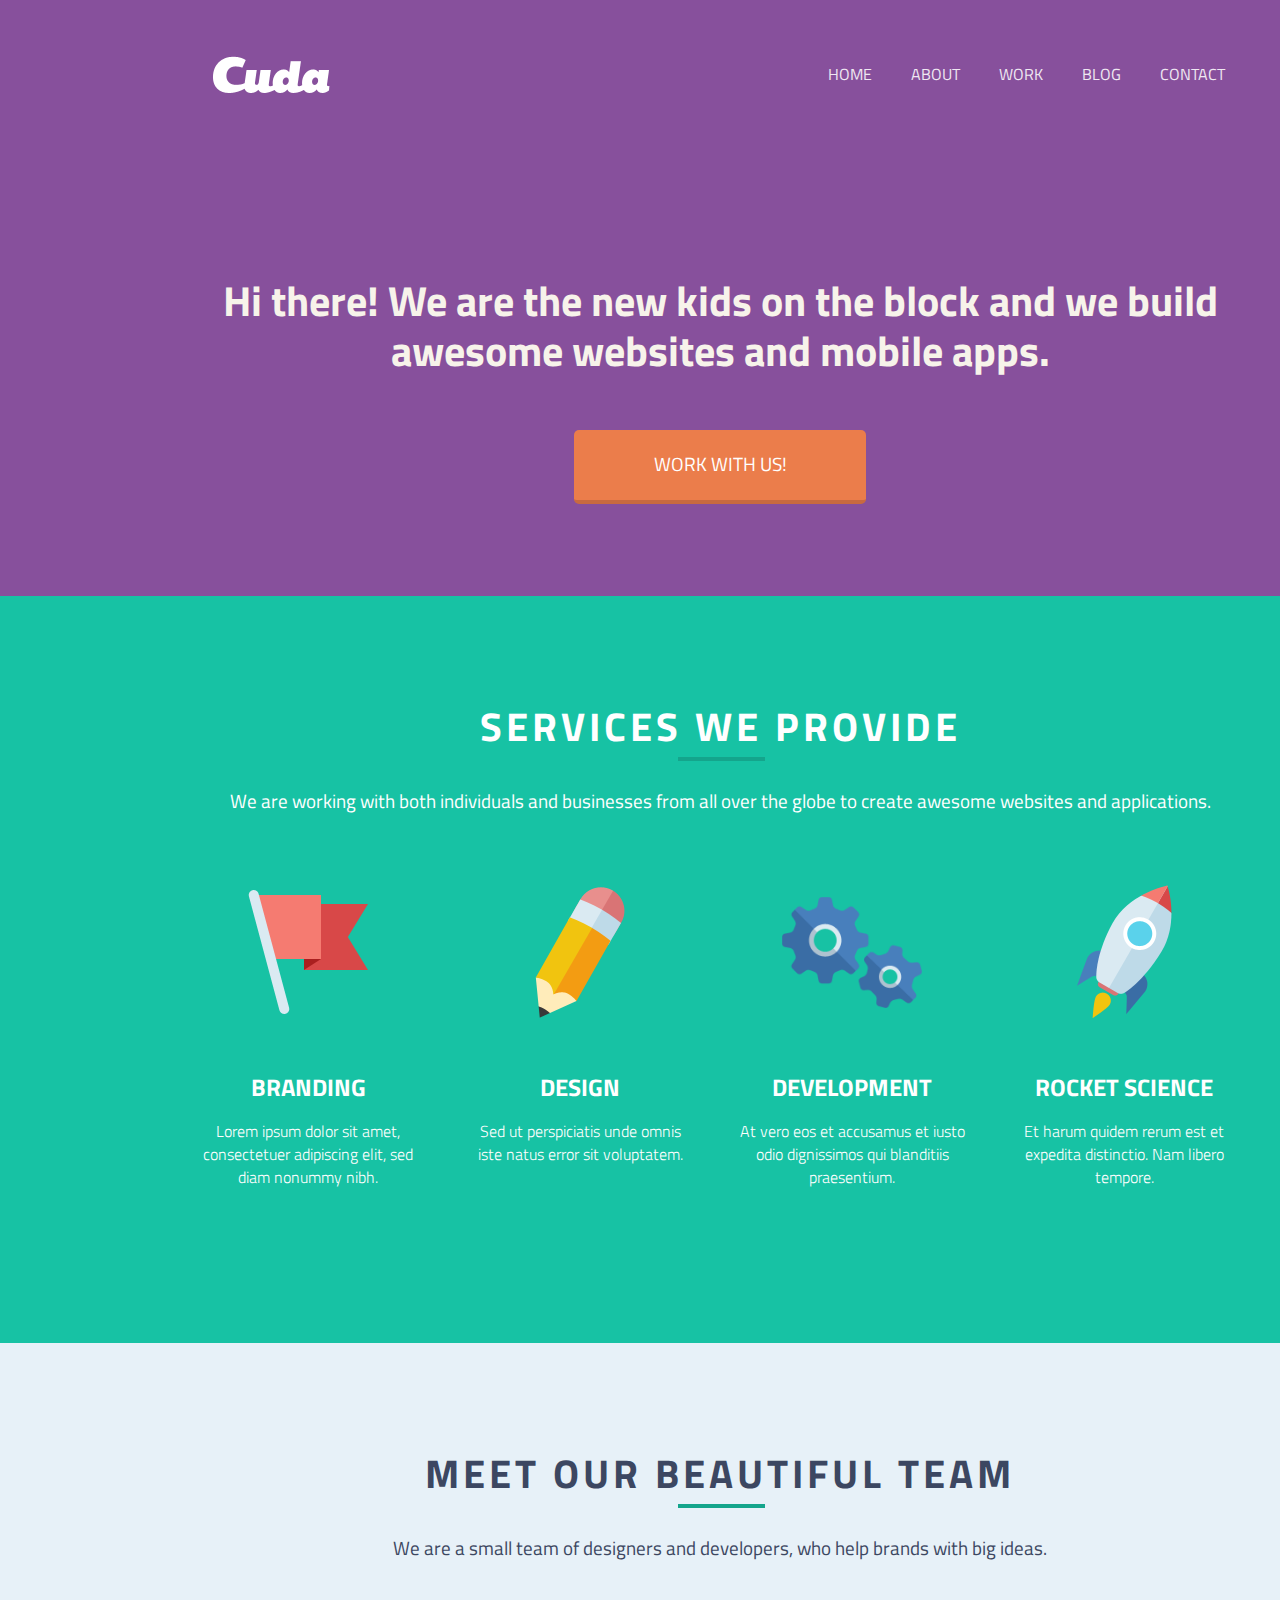
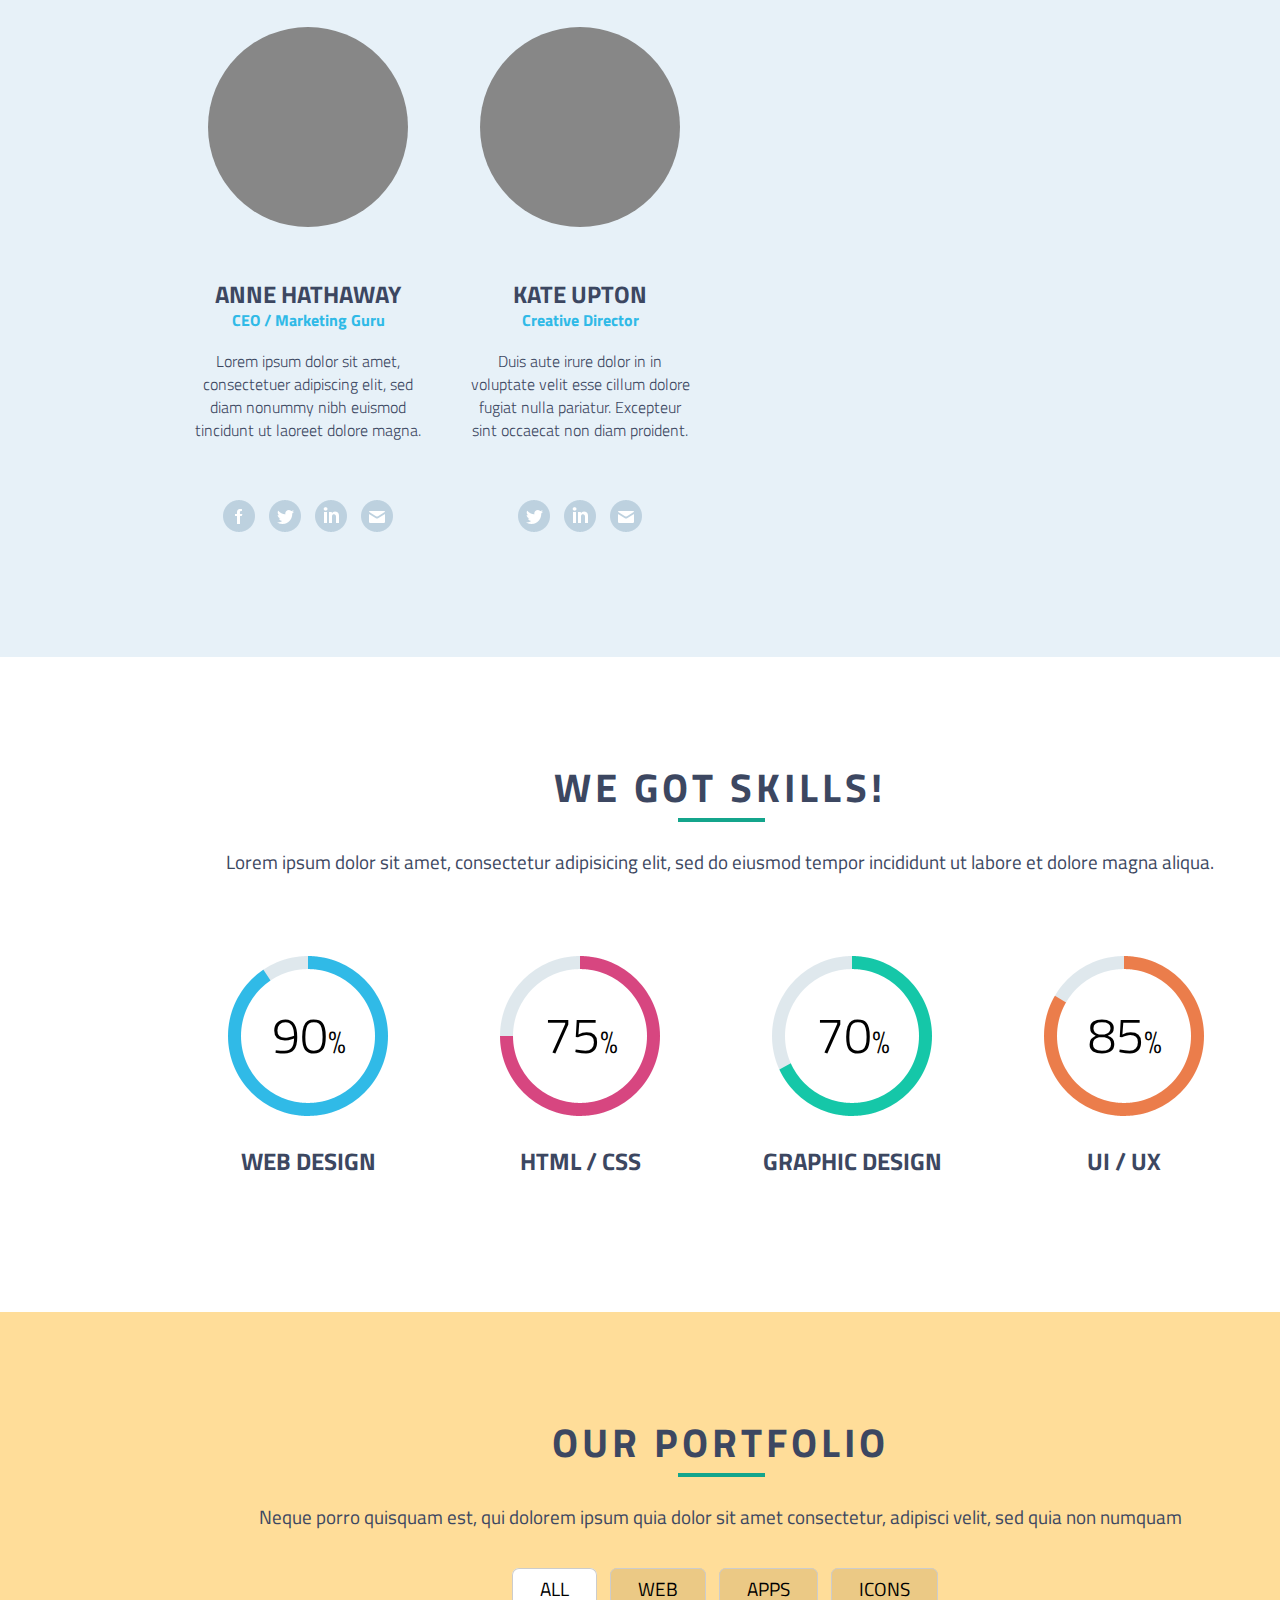
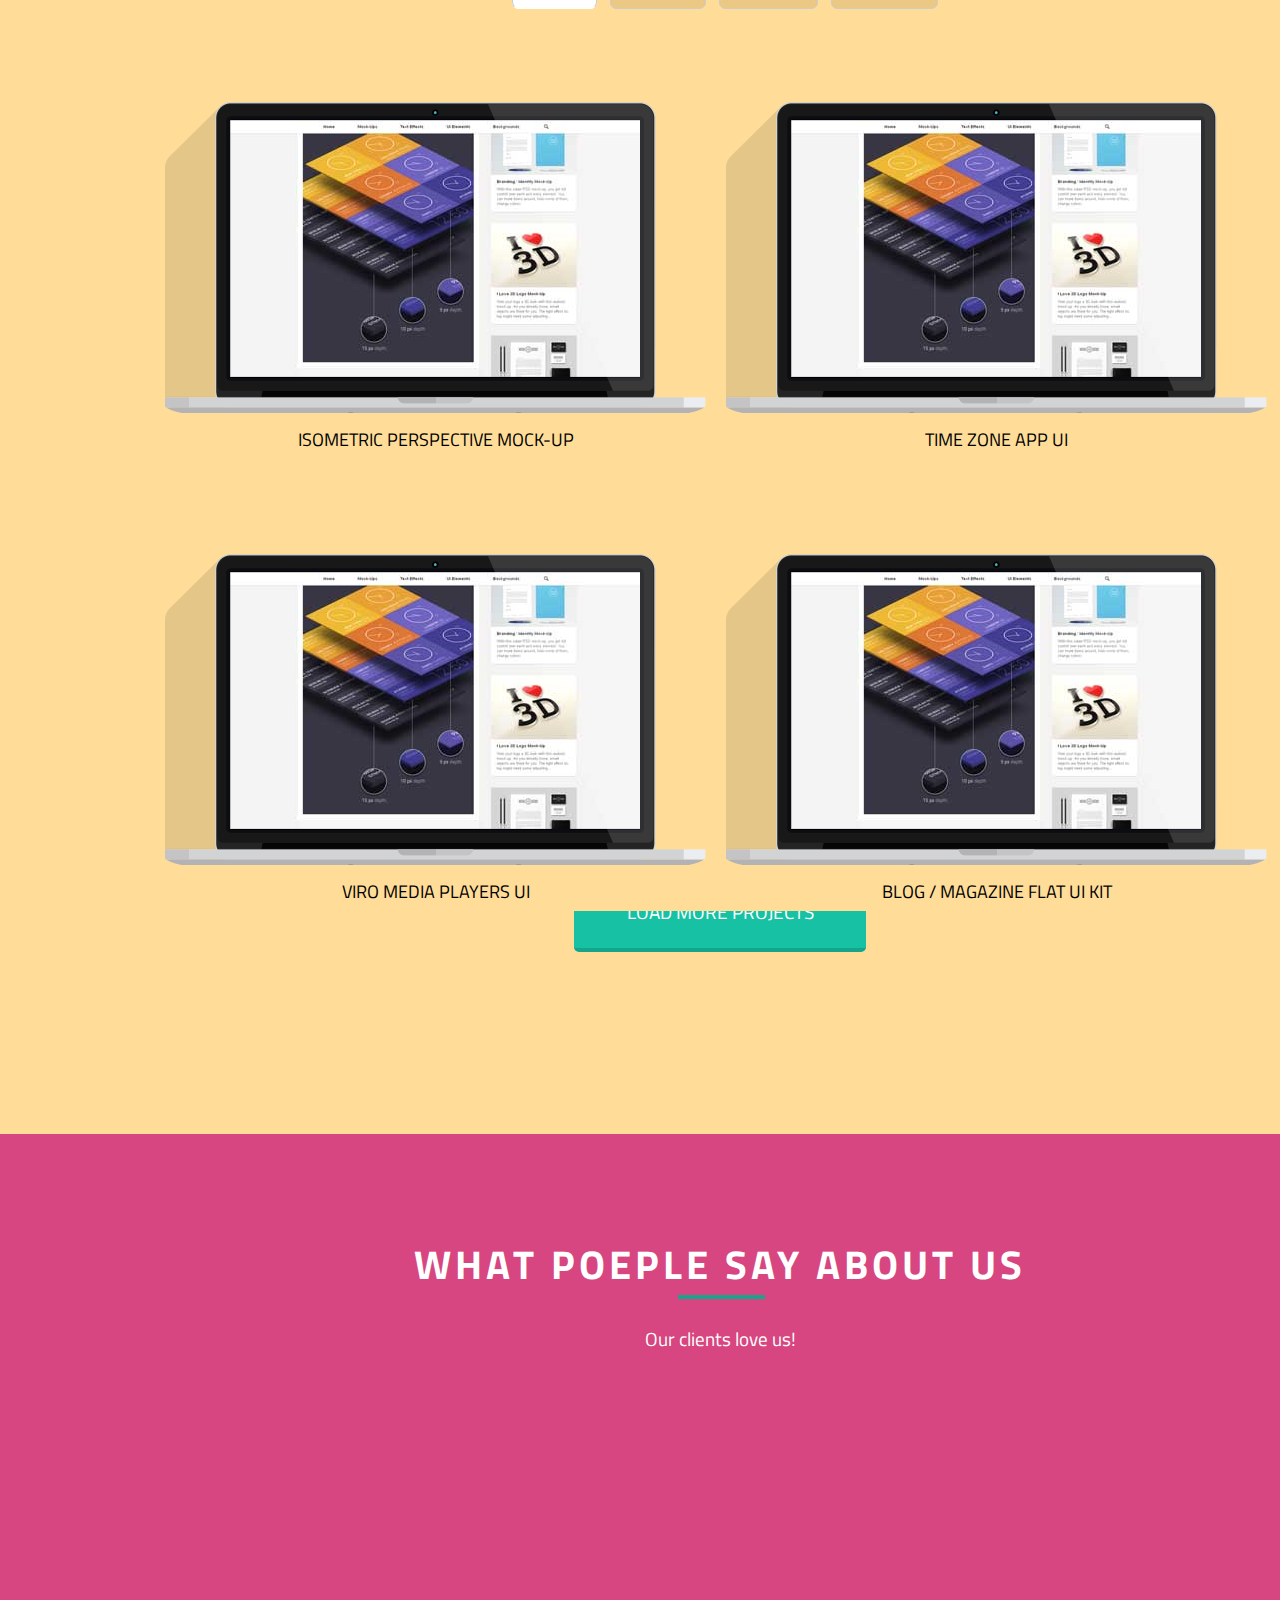
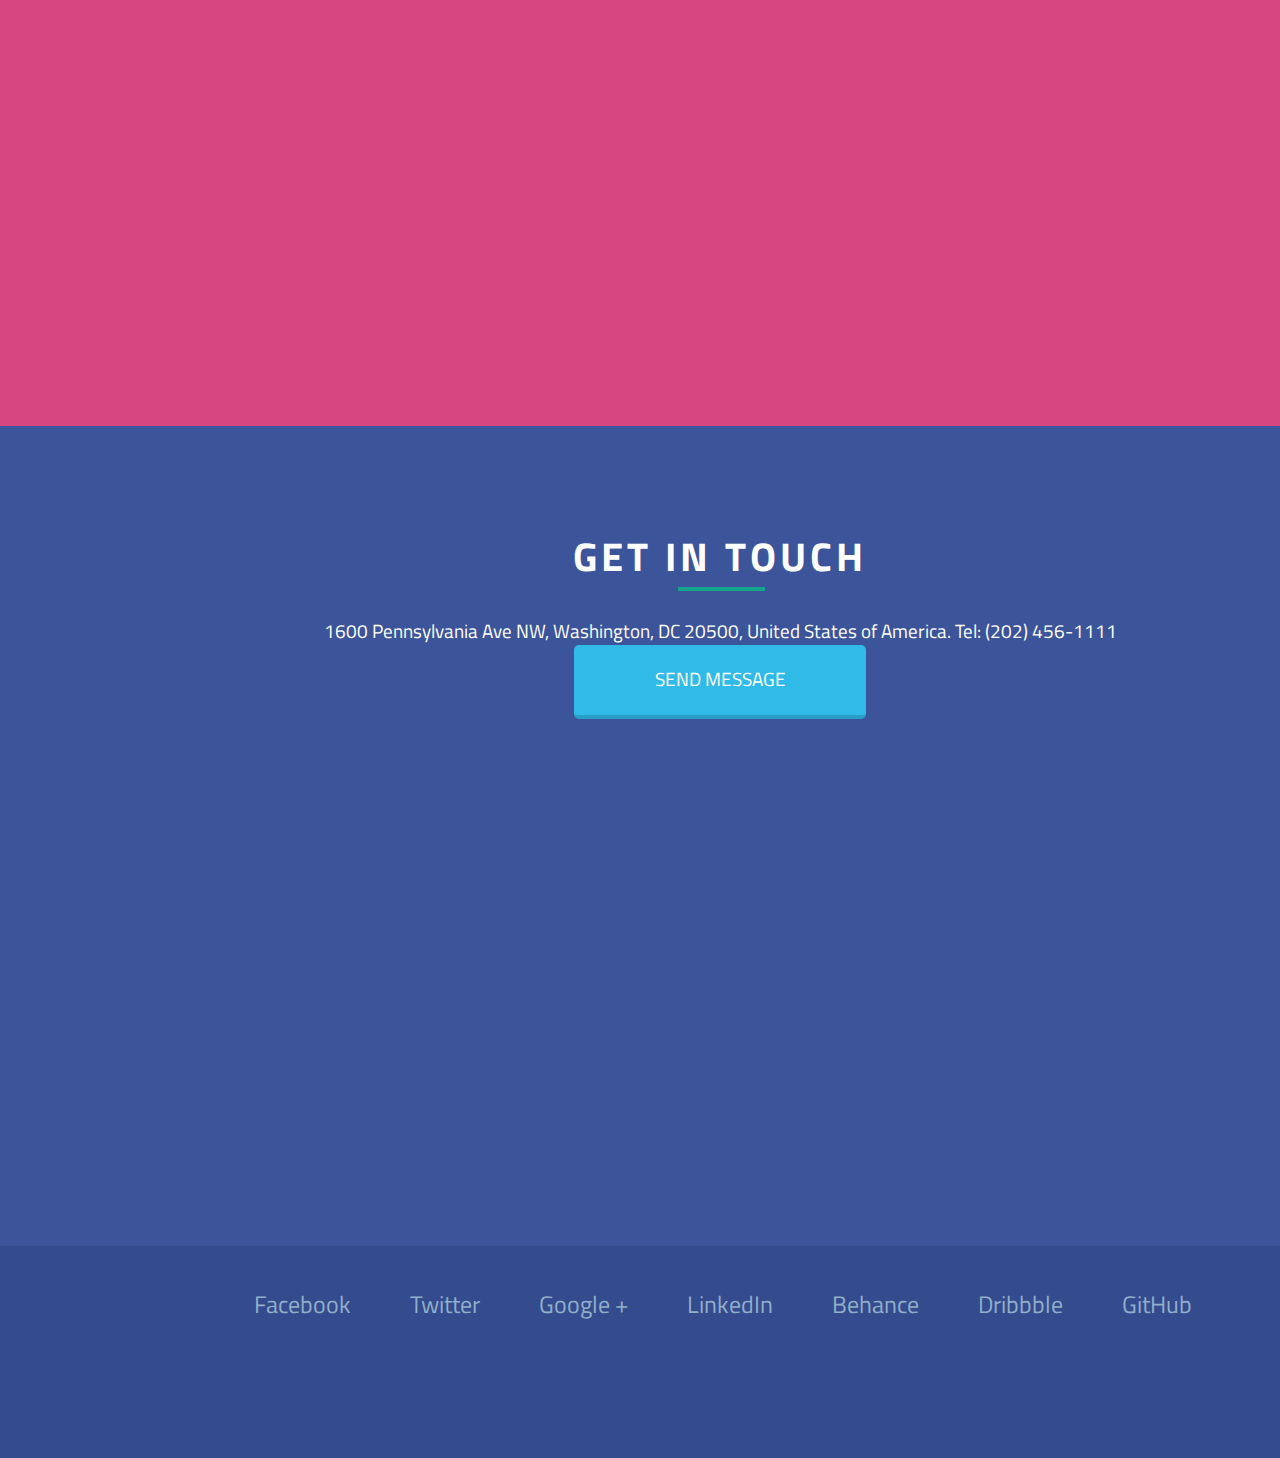
==== commit b61618a8: "fix bug" ====
--- a/CheckPoint_2/index.html
+++ b/CheckPoint_2/index.html
@@ -19,9 +19,7 @@
         <li><a href="#" title="BLOG">BLOG</a></li>
         <li><a href="#" title="CONTACT">CONTACT</a></li>
     </ul>
-    <div class="wrapper-h1">
-        <h1>Hi there! We are the new kids on the block and we build awesome websites and mobile apps.</h1>
-    </div>
+    <h1>Hi there! We are the new kids on the block and we build awesome websites and mobile apps.</h1>
 
     <a class="button" href="#">WORK WITH us!</a>
 </div>
@@ -30,10 +28,8 @@
 <div class="services">
     <h2>SERVICES WE PROVIDE</h2>
 
-    <div class="services_line"></div>
-    <div class="services_content">We are working with both individuals and businesses from all over the globe
-    to create awesome websites and applications.
-    </div>
+    <h4>We are working with both individuals and businesses from all over the globe to create awesome websites and
+        applications.</h4>
 
     <div class="service_wrapper">
         <div class="service">
@@ -75,8 +71,7 @@
 <div class="team">
     <h2 class="darkblue">MEET OUR BEAUTIFUL TEAM</h2>
 
-    <div class="services_line"></div>
-    <div class="services_content darkblue">We are a small team of designers and developers, who help brands with big ideas.</div>
+    <h4 class="darkblue">We are a small team of designers and developers, who help brands with big ideas.</h4>
 
     <div class="service_wrapper">
         <div class="service">
@@ -114,8 +109,8 @@
 <div class="skills">
     <h2 class="darkblue">WE GOT SKILLS!</h2>
 
-    <div class="services_line"></div>
-    <div class="services_content darkblue">Lorem ipsum dolor sit amet, consectetur adipisicing elit, sed do eiusmod tempor incididunt ut labore et dolore magna aliqua.</div>
+    <h4 class="darkblue">Lorem ipsum dolor sit amet, consectetur adipisicing elit, sed do eiusmod tempor incididunt ut
+        labore et dolore magna aliqua.</h4>
 
     <div class="service_wrapper">
         <div class="service">
@@ -152,10 +147,8 @@
 <div class="portfolio">
     <h2 class="darkblue">OUR PORTFOLIO</h2>
 
-    <div class="services_line"></div>
-    <div class="services_content darkblue">Neque porro quisquam est, qui dolorem ipsum quia dolor sit amet
-    consectetur, adipisci velit, sed quia non numquam
-    </div>
+    <h4 class="darkblue">Neque porro quisquam est, qui dolorem ipsum quia dolor sit amet
+        consectetur, adipisci velit, sed quia non numquam</h4>
 
     <div class="tabs">
 
@@ -245,16 +238,14 @@
 <div class="testimonials">
     <h2>WHAT POEPLE SAY ABOUT US</h2>
 
-    <div class="services_line"></div>
-    <div class="services_content white">Our clients love us!</div>
+    <h4 class="white">Our clients love us!</h4>
 
 </div>
 
 <div class="touch">
     <h2>GET IN TOUCH</h2>
 
-    <div class="services_line"></div>
-    <div class="services_content white">1600 Pennsylvania Ave NW, Washington, DC 20500, United States of America. Tel: (202) 456-1111</div>
+    <h4 class="white">1600 Pennsylvania Ave NW, Washington, DC 20500, United States of America. Tel: (202) 456-1111</h4>
 
     <a class="button blue" href="#">SEND MESSAGE</a>
 
--- a/CheckPoint_2/css/style.css
+++ b/CheckPoint_2/css/style.css
@@ -57,6 +57,22 @@
     font: 700 40px Titillium Web, sans-serif;
     letter-spacing: 4px;
     color: white;
+}
+
+h2:after {
+    display: block;
+    margin: 0 0 0px 678px;
+    background: url("../images/layout/services_line.png") center;
+    height: 4px;
+    content: " ";
+    text-shadow: none;
+    width: 87px;
+}
+
+h4 {
+    text-align: center;
+    letter-spacing: 0px;
+    margin-top: 25px;
 }
 
 .darkblue {
@@ -82,18 +98,19 @@
 .welcome {
     background-color: #87509c;
     width: 1440px;
-    height: 596px;
+    min-height: 596px;
     margin: 0 auto;
     text-align: center;
 }
 
 .welcome h1 {
-    width: 849px;
+    width: 1000px;
     height: 103px;
     overflow: hidden;
+    -moz-overflow : visible;
     text-align: center;
     /*text-indent: 44px;*/
-    padding: 227px 0px 0px;
+    padding: 182px 220px 52px;
     font: 700 42px Titillium Web, sans-serif;
     line-height: 50px;
     color: #F7F3EA;
@@ -138,20 +155,13 @@
     background-color: #643a79;
 }
 
-.wrapper-h1 {
-    /*-webkit-column-height: 150px;*/
-    /*-moz-column-height: 150px;*/
-    /*column-height: 150px;*/
-}
-
 .button {
-    cursor: pointer;
     display: inline-block;
     text-transform: uppercase;
-    margin-top: 52px;
     text-decoration: none;
     height: 70px;
-    width: 292px;
+    min-width: 272px;
+    padding: 0px 10px 0px;
     border-radius: 5px 5px 5px 5px;
     background-color: #eb7d4b;
     color: white;
@@ -160,6 +170,10 @@
     border-bottom: 4px solid #c86a40;
 }
 
+.button:hover {
+    opacity: 0.75;
+}
+
 .green {
     background-color: #17c2a4;
     border-bottom: 4px solid #14a58c;
@@ -173,7 +187,7 @@
 .services {
     background-color: #17c2a4;
     width: 1440px;
-    height: 747px;
+    min-height: 747px;
     margin: 0 auto;
     color: white;
 }
@@ -182,33 +196,12 @@
     margin: 16px 174px 0px
 }
 
-/*.services h2 {*/
-    /*text-align: center;*/
-    /*padding: 100px 0px 0px 0px;*/
-    /*letter-spacing: 4px;*/
-    /*font: 700 40px Titillium Web, sans-serif;*/
-/*}*/
-
-.services_line {
-    height: 4px;
-    margin: 5px 0px 16px 0px;
-    text-align: center;
-    background: url("../images/layout/services_line.png") no-repeat center;
-}
-
-.services_content {
-    text-align: center;
-    letter-spacing: 0px;
-    margin: 0px 339px;
-    font: 400 18px Titillium Web, sans-serif;
-}
-
 .service {
     overflow: hidden;
     display: inline-block;
     text-align: center;
     width: 268px;
-    height: 560px;
+    /*height: 560px;*/
     margin: 0px 0px 0px 0px;
 }
 
@@ -236,6 +229,8 @@
     font: 300 16px Titillium Web, sans-serif;
     line-height: 23px;
     height: 150px;
+    text-align: center;
+    letter-spacing: 0px;
 
 }
 
@@ -351,14 +346,17 @@
 
 .content {
     /*overflow: hidden;*/
-    display: inline-block;
+    /*display: inline-block;*/
     position: absolute;
     top: 65px;
     left: 0;
-    right: 0;
-    bottom: 0;
+    /*right: 0;*/
+    /*bottom: 0;*/
     padding: 20px 155px 0px 155px;
-    margin-top: 0px;
+    /*margin-top: 0px;*/
+    width: 1130px;
+    height: 880px;
+    background: #ffdd99;
 }
 [type=radio]:checked ~ label {
     background: #ffffff;
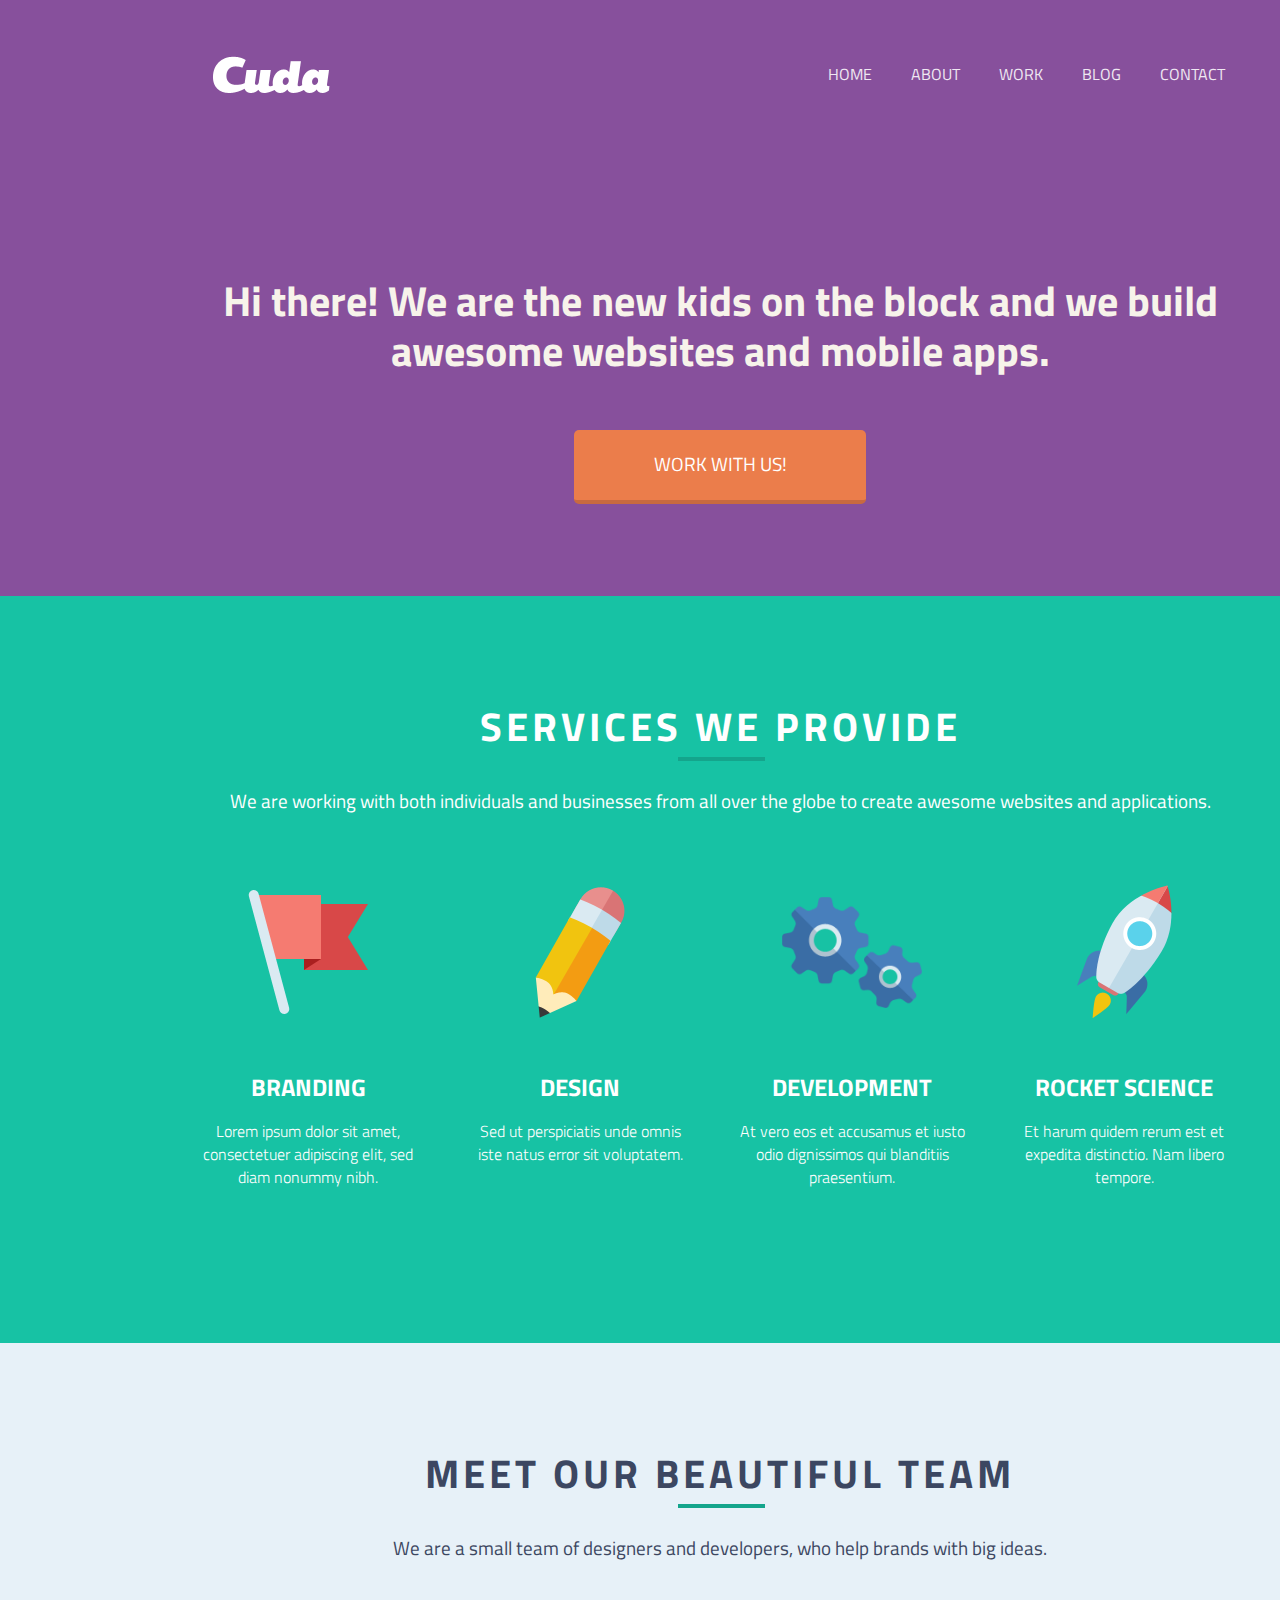
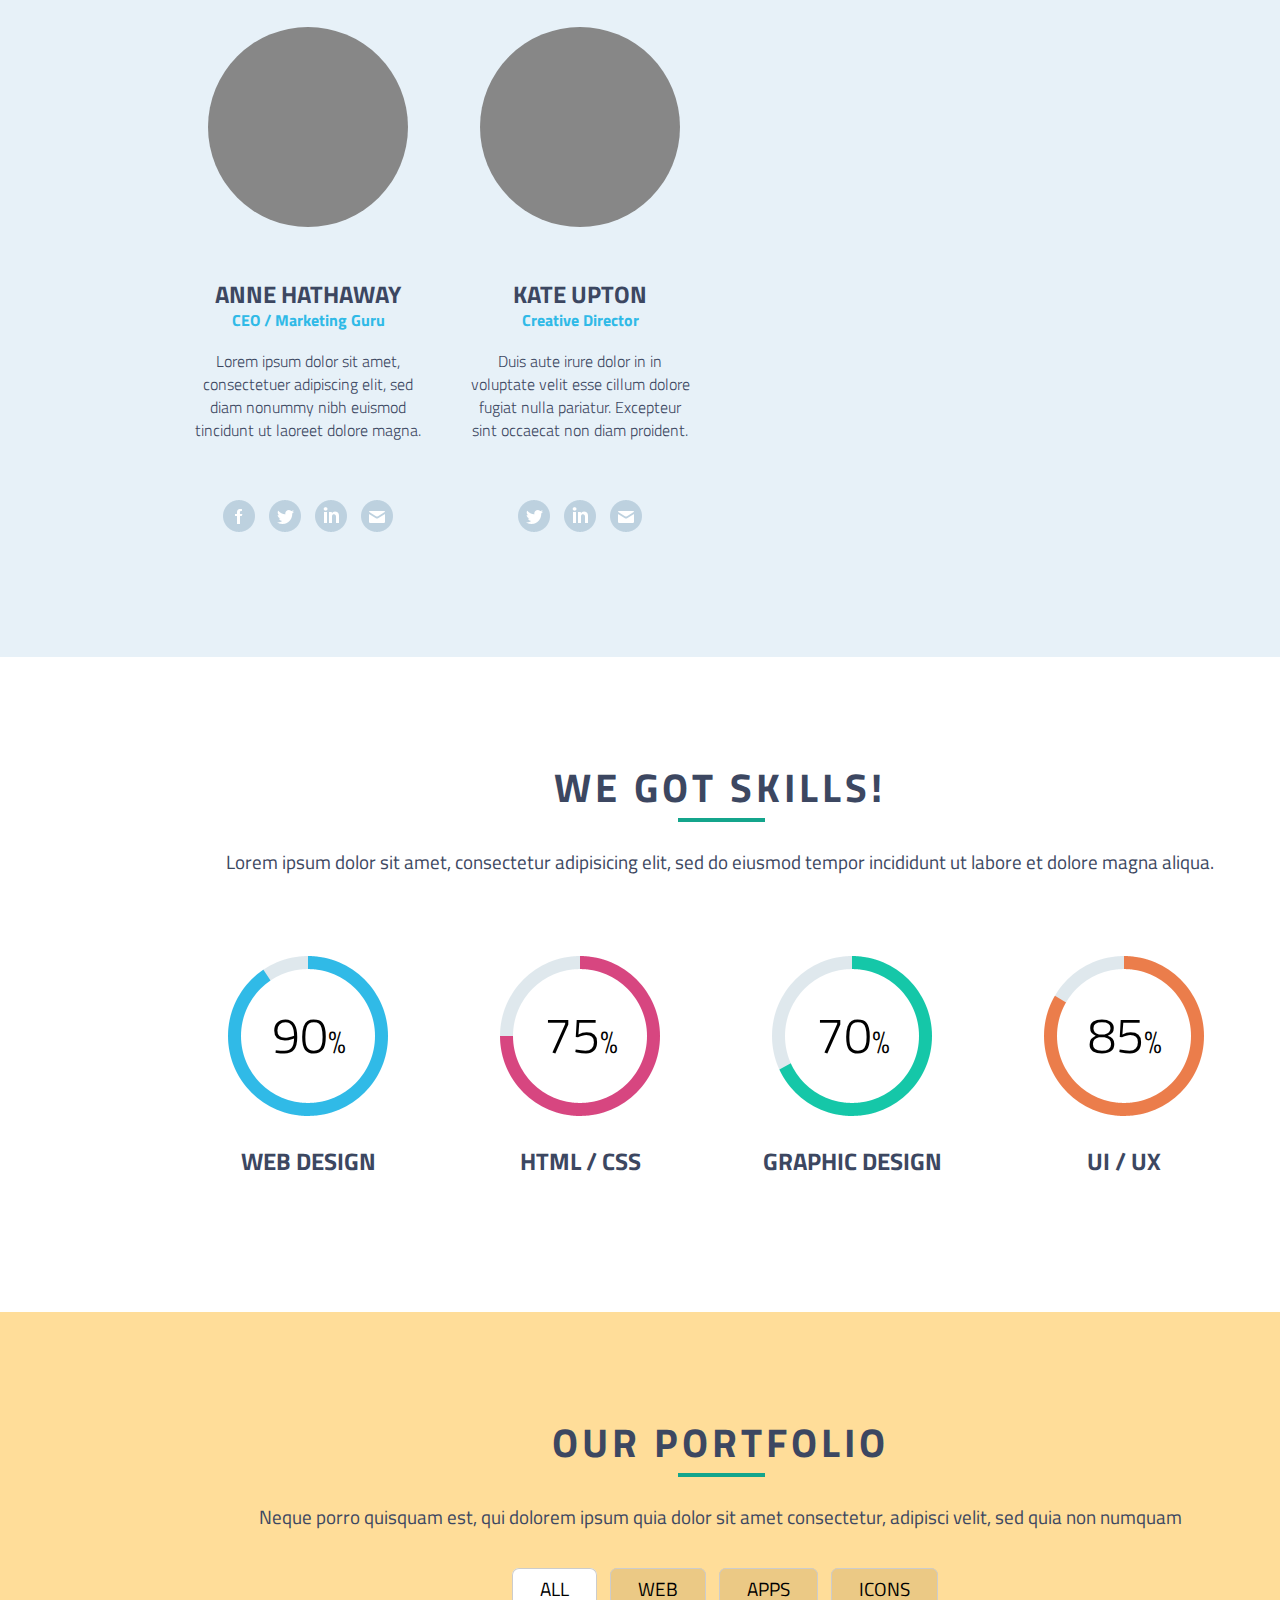
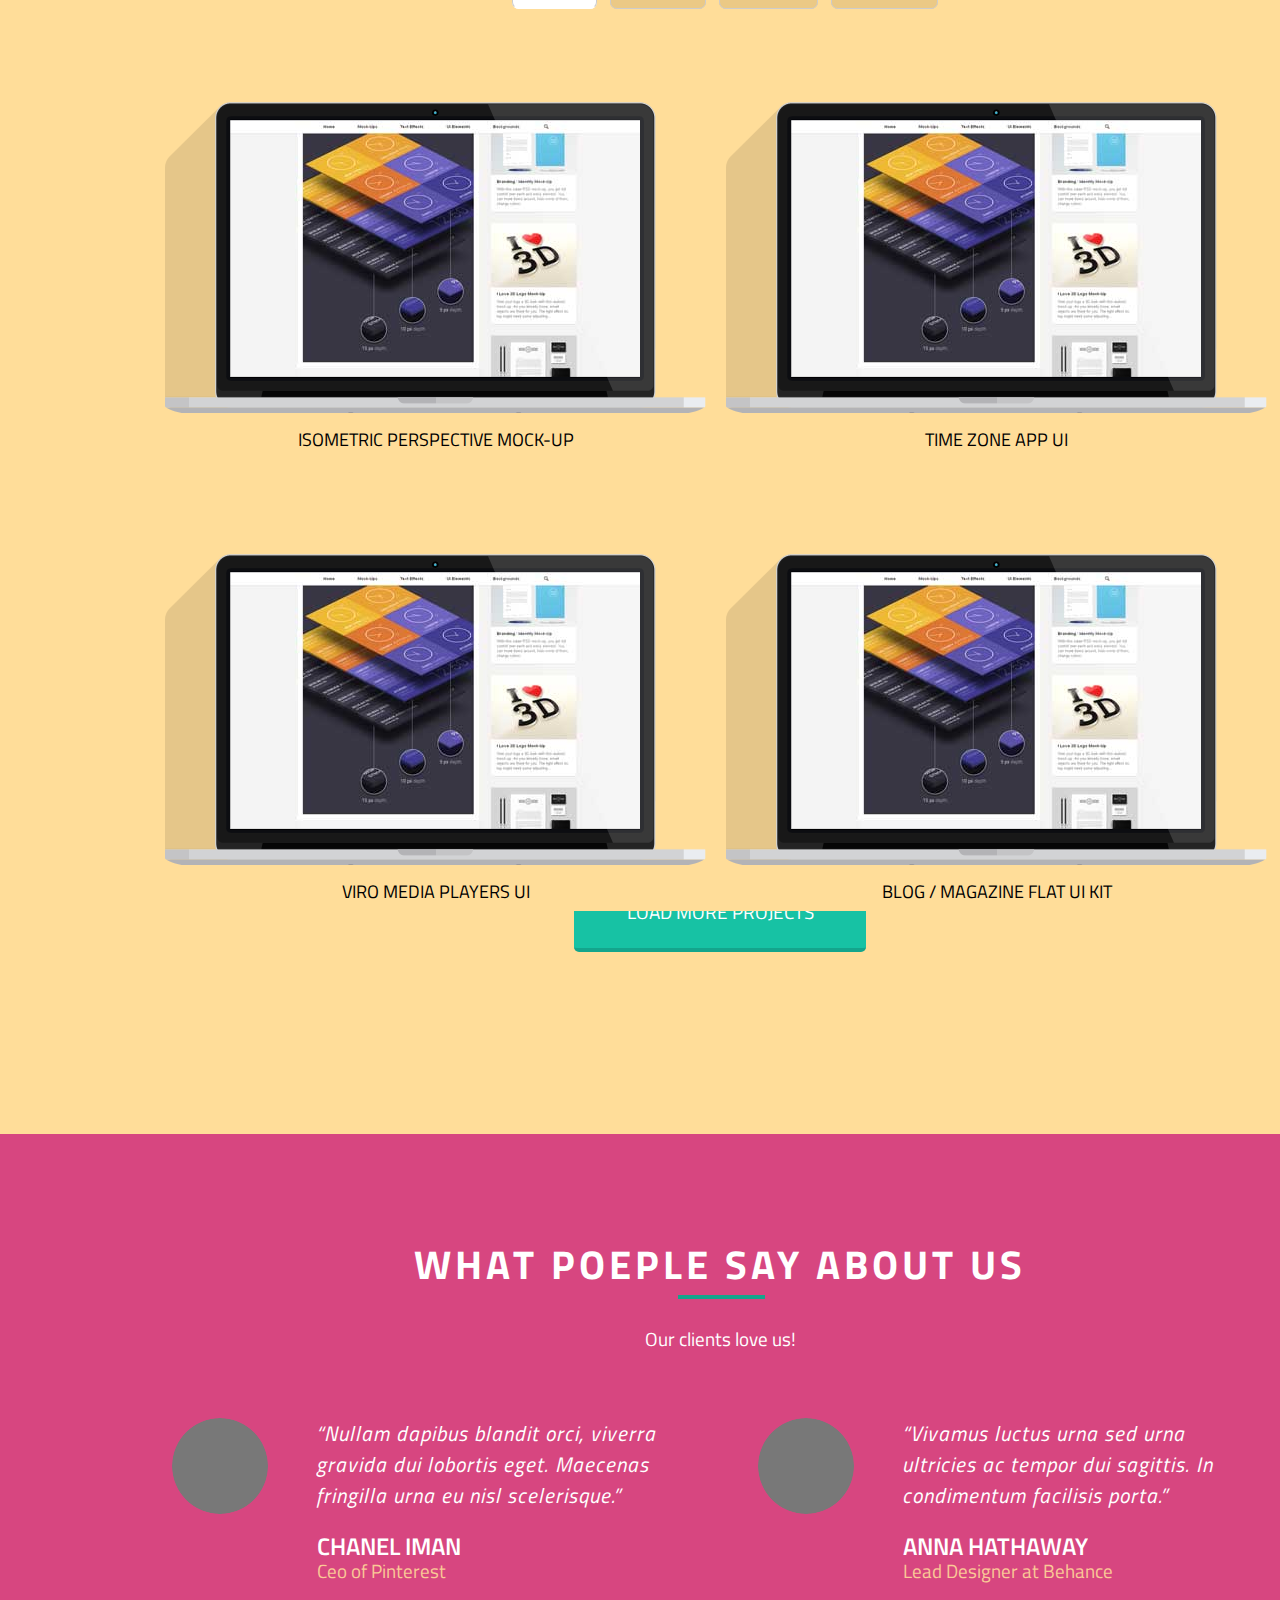
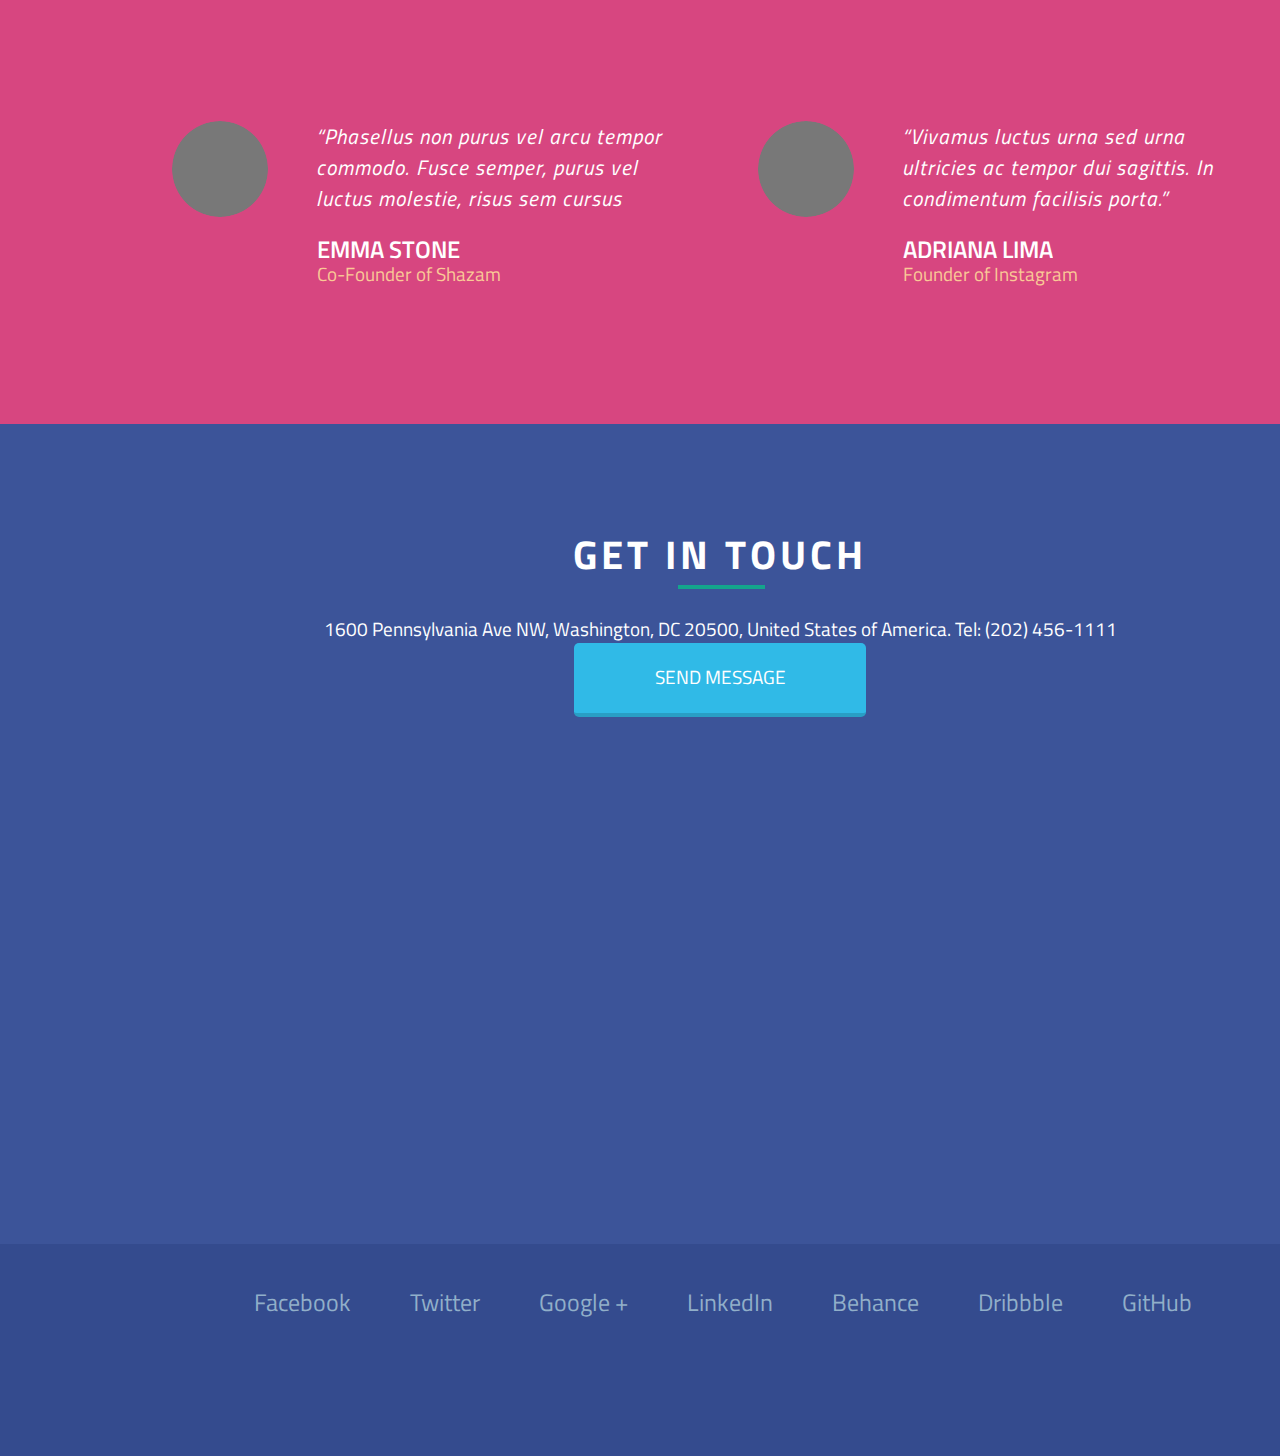
==== commit efe93a03: "Response" ====
--- a/CheckPoint_2/index.html
+++ b/CheckPoint_2/index.html
@@ -240,6 +240,72 @@
 
     <h4 class="white">Our clients love us!</h4>
 
+    <div class="responses">
+        <div class="response">
+            <div class="avatar">
+                <img src="images/layout/response_for_avatar.png" alt="Chanel Iman">
+            </div>
+            <div class="message">
+                <p>“Nullam dapibus blandit orci, viverra gravida dui lobortis eget.
+                    Maecenas fringilla urna eu nisl scelerisque.”</p>
+            </div>
+            <div class="response_name">
+                <h3>chanel iman</h3>
+            </div>
+            <div class="response_prof">
+                <a href="#">Ceo of Pinterest</a>
+            </div>
+        </div>
+
+        <div class="response">
+            <div class="avatar">
+                <img src="images/layout/response_for_avatar.png" alt="Chanel Iman">
+            </div>
+            <div class="message">
+                <p>“Vivamus luctus urna sed urna ultricies ac tempor dui sagittis.
+                    In condimentum facilisis porta.”</p>
+            </div>
+            <div class="response_name">
+                <h3>anna hathaway</h3>
+            </div>
+            <div class="response_prof">
+                <a href="#">Lead Designer at Behance</a>
+            </div>
+        </div>
+
+        <div class="response">
+            <div class="avatar">
+                <img src="images/layout/response_for_avatar.png" alt="Chanel Iman">
+            </div>
+            <div class="message">
+                <p>“Phasellus non purus vel arcu tempor commodo.
+                    Fusce semper, purus vel luctus molestie, risus sem cursus neque.”</p>
+            </div>
+            <div class="response_name">
+                <h3>emma stone</h3>
+            </div>
+            <div class="response_prof">
+                <a href="#">Co-Founder of Shazam</a>
+            </div>
+        </div>
+
+        <div class="response">
+            <div class="avatar">
+                <img src="images/layout/response_for_avatar.png" alt="Chanel Iman">
+            </div>
+            <div class="message">
+                <p>“Vivamus luctus urna sed urna ultricies ac tempor dui sagittis.
+                    In condimentum facilisis porta.”</p>
+            </div>
+            <div class="response_name">
+                <h3>adriana lima</h3>
+            </div>
+            <div class="response_prof">
+                <a href="#">Founder of Instagram</a>
+            </div>
+        </div>
+
+    </div>
 </div>
 
 <div class="touch">
@@ -253,13 +319,13 @@
 
 <div class="page-footer">
     <ul class="nav-footer">
-        <li><a href="/home/">Facebook</a></li>
+        <li><a href="#">Facebook</a></li>
         <li><a href="#" class="active">Twitter</a></li>
-        <li><a href="/home/">Google +</a></li>
-        <li><a href="/home/">LinkedIn</a></li>
-        <li><a href="/home/">Behance</a></li>
-        <li><a href="/home/">Dribbble</a></li>
-        <li><a href="/home/">GitHub</a></li>
+        <li><a href="#">Google +</a></li>
+        <li><a href="#">LinkedIn</a></li>
+        <li><a href="#">Behance</a></li>
+        <li><a href="#">Dribbble</a></li>
+        <li><a href="#">GitHub</a></li>
     </ul>
 </div>
 <!-- .page-footer -->
--- a/CheckPoint_2/css/style.css
+++ b/CheckPoint_2/css/style.css
@@ -86,75 +86,8 @@
 .white {
     color: #ffffff;
 }
-
-/* Layout
+/* Button
 ----------------------------------*/
-#wrapper {
-    max-width: 1650px;
-    height: 1900px;
-    margin: auto;
-}
-
-.welcome {
-    background-color: #87509c;
-    width: 1440px;
-    min-height: 596px;
-    margin: 0 auto;
-    text-align: center;
-}
-
-.welcome h1 {
-    width: 1000px;
-    height: 103px;
-    overflow: hidden;
-    -moz-overflow : visible;
-    text-align: center;
-    /*text-indent: 44px;*/
-    padding: 182px 220px 52px;
-    font: 700 42px Titillium Web, sans-serif;
-    line-height: 50px;
-    color: #F7F3EA;
-}
-
-.welcome .logo {
-    width: 118px;
-    height: 37px;
-    float: left;
-    margin: 56px 0px 0px 212px;
-    text-indent: -90000px;
-    background: url("../images/layout/logo.png") no-repeat 0 0;
-}
-
-.welcome .logo:hover {
-    opacity: 0.7;
-}
-
-.welcome .navigation {
-    float: right;
-    margin: 57px 200px 0px 0px;
-    text-align: center;
-}
-
-
-.welcome .navigation li{
-    display: inline-block;
-    padding: 5px 5px 5px 10px;
-    font: 16px Titillium Web, sans-serif;
-    background: none no-repeat left 50%;
-}
-
-.welcome .navigation a {
-    text-decoration: none;
-    padding: 5px 10px;
-    color: #efe8f2;
-    background-color: #87509c;
-}
-
-.welcome .navigation a:hover {
-    border-radius: 5px 5px 5px 5px;
-    background-color: #643a79;
-}
-
 .button {
     display: inline-block;
     text-transform: uppercase;
@@ -183,6 +116,74 @@
     background-color: #30bae7;
     border-bottom: 4px solid #299ec5;
 }
+/*End Button*/
+
+/* Layout
+----------------------------------*/
+#wrapper {
+    max-width: 1650px;
+    height: 1900px;
+    margin: auto;
+}
+
+.welcome {
+    background-color: #87509c;
+    width: 1440px;
+    min-height: 596px;
+    margin: 0 auto;
+    text-align: center;
+}
+
+.welcome h1 {
+    width: 1000px;
+    height: 103px;
+    overflow: hidden;
+    -moz-overflow : visible;
+    text-align: center;
+    /*text-indent: 44px;*/
+    padding: 182px 220px 52px;
+    font: 700 42px Titillium Web, sans-serif;
+    line-height: 50px;
+    color: #F7F3EA;
+}
+
+.welcome .logo {
+    width: 118px;
+    height: 37px;
+    float: left;
+    margin: 56px 0px 0px 212px;
+    text-indent: -90000px;
+    background: url("../images/layout/logo.png") no-repeat 0 0;
+}
+
+.welcome .logo:hover {
+    opacity: 0.7;
+}
+
+.welcome .navigation {
+    float: right;
+    margin: 57px 200px 0px 0px;
+    text-align: center;
+}
+
+.welcome .navigation li{
+    display: inline-block;
+    padding: 5px 5px 5px 10px;
+    font: 16px Titillium Web, sans-serif;
+    background: none no-repeat left 50%;
+}
+
+.welcome .navigation a {
+    text-decoration: none;
+    padding: 5px 10px;
+    color: #efe8f2;
+    background-color: #87509c;
+}
+
+.welcome .navigation a:hover {
+    border-radius: 5px 5px 5px 5px;
+    background-color: #643a79;
+}
 
 .services {
     background-color: #17c2a4;
@@ -231,7 +232,6 @@
     height: 150px;
     text-align: center;
     letter-spacing: 0px;
-
 }
 
 .team {
@@ -323,7 +323,6 @@
 }
 
 .tab {
-    /*float: left;*/
     display: inline-block;
     margin-top: 28px;
     left: 523px;
@@ -350,10 +349,7 @@
     position: absolute;
     top: 65px;
     left: 0;
-    /*right: 0;*/
-    /*bottom: 0;*/
     padding: 20px 155px 0px 155px;
-    /*margin-top: 0px;*/
     width: 1130px;
     height: 880px;
     background: #ffdd99;
@@ -396,9 +392,73 @@
 .testimonials {
     background-color: #d74680;
     width: 1440px;
-    height: 892px;
-    margin: 0 auto;
-}
+    /*height: 892px;*/
+    margin: 0 auto;
+}
+
+.responses{
+    margin:65px 172px 0px 172px;
+}
+.response{
+    text-align:left;
+    display:inline-block;
+    margin-bottom:136px;
+}
+.response:nth-child(odd){
+    padding-right:80px;
+}
+.avatar{
+    position:relative;
+    float:left;
+    display:block;
+}
+.avatar img{
+    max-height:96px;
+    max-width:96px;
+    border-radius:100%;
+}
+.message{
+    margin: 0px 0px 0px 144px;
+    height:100px;
+    width:350px;
+    font: 400 italic 21px/31px Titillium Web, sans-serif;
+    color: #ffffff;
+    padding-right:8px;
+    letter-spacing: 1px;
+}
+.message  p{
+    max-height:100px;
+    overflow:hidden;
+}
+
+.response_name{
+    display: inline-block;
+    margin: 15px 0px 0px 49px;
+    max-height:35px;
+    max-width:240px;
+    overflow:hidden;
+}
+
+.response_name h3 {
+    text-transform: uppercase;
+    font: 600 24px/26px Titillium Web, sans-serif;
+    color: #ffffff;
+}
+
+.response_prof{
+    padding-left: 145px;
+    margin-top: -10px;
+}
+
+.response_prof a {
+    text-decoration: none;
+    color: #fac996;
+}
+
+.response_prof a:hover {
+    opacity: 0.7;
+}
+
 
 .touch {
     background-color: #3c5499;
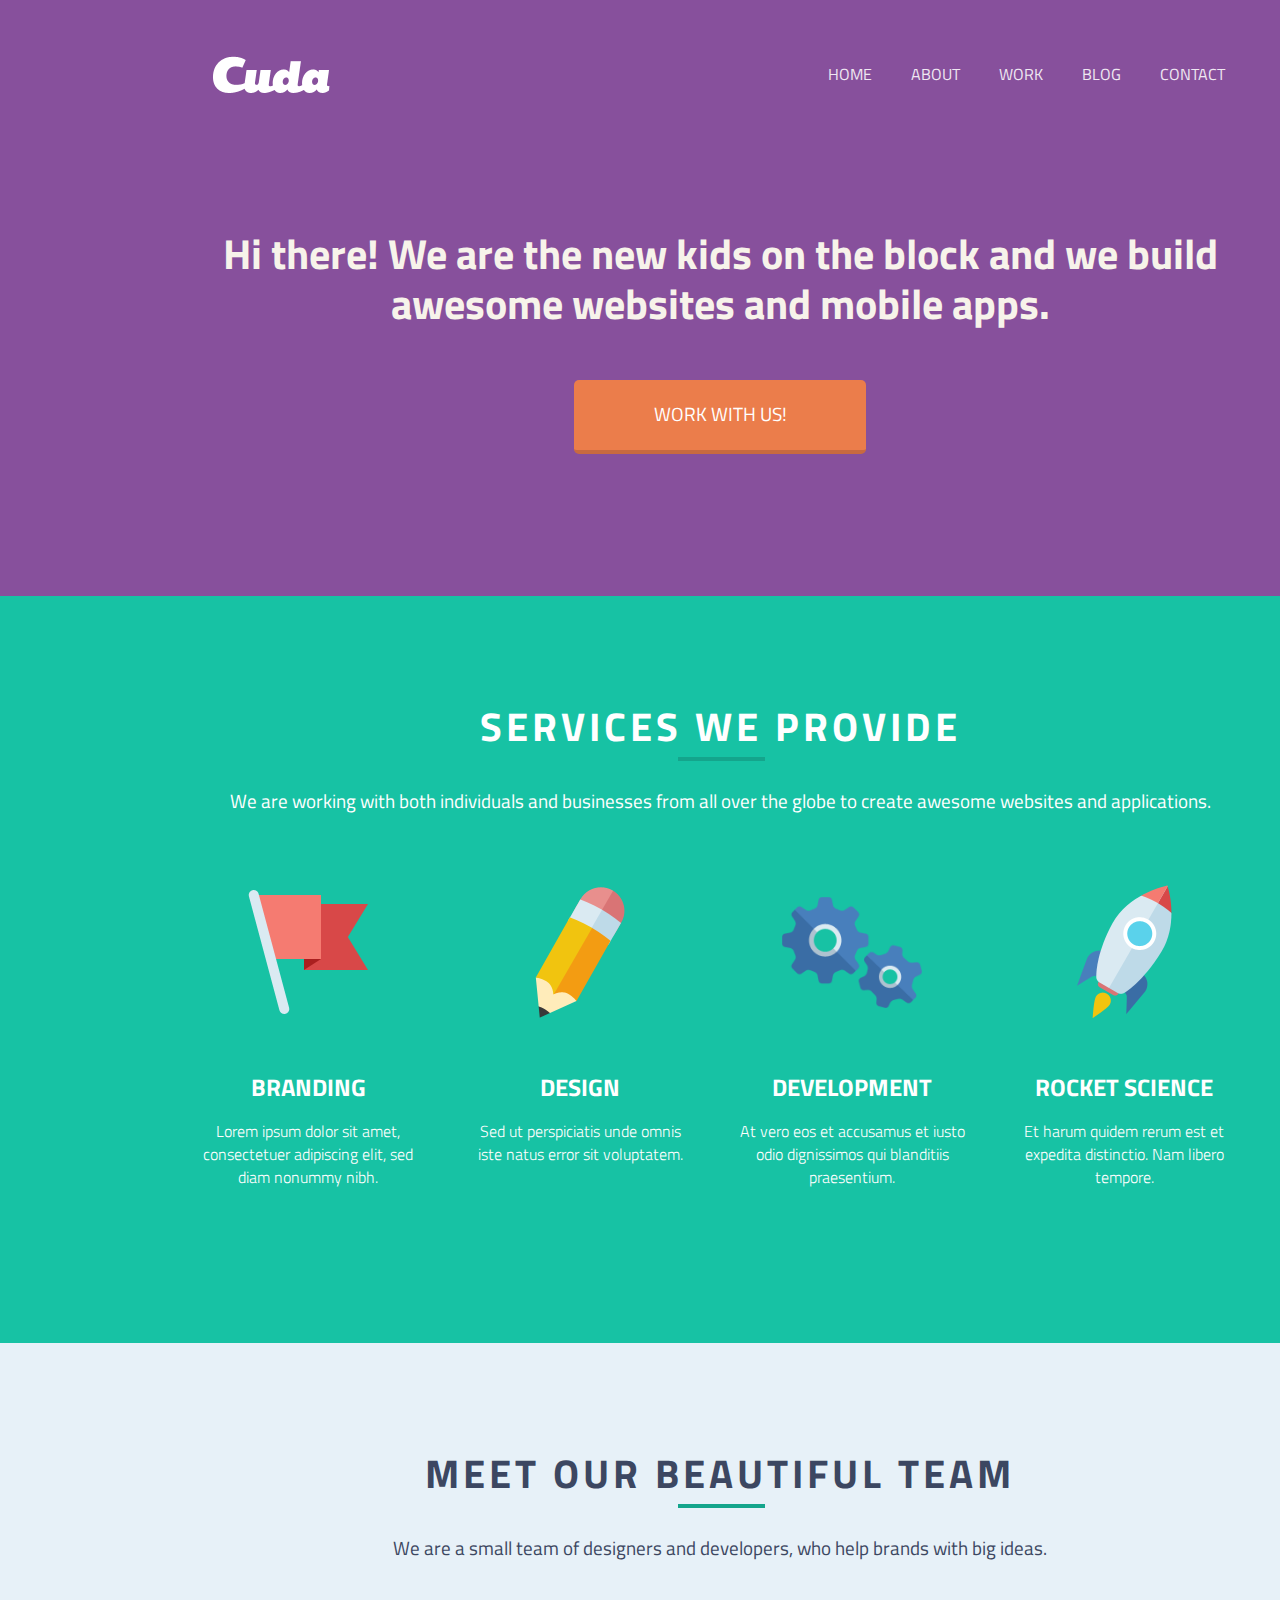
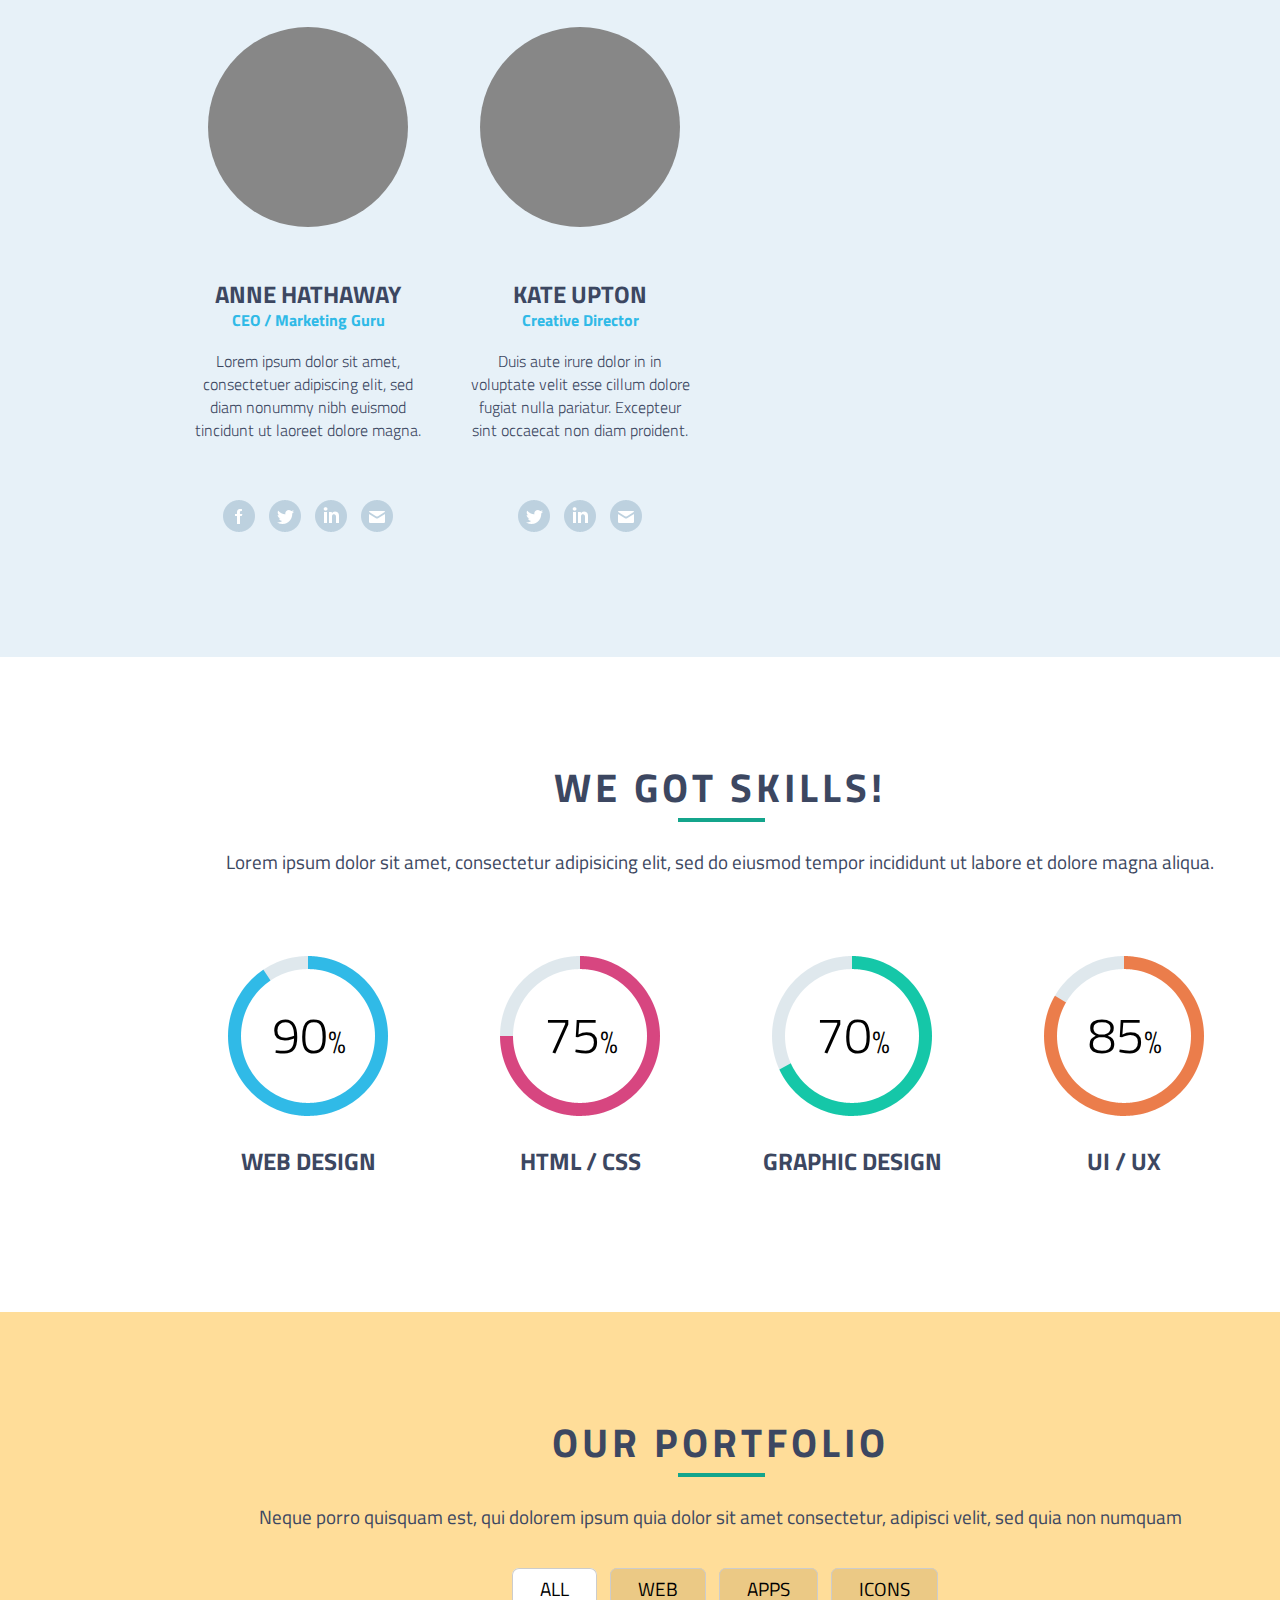
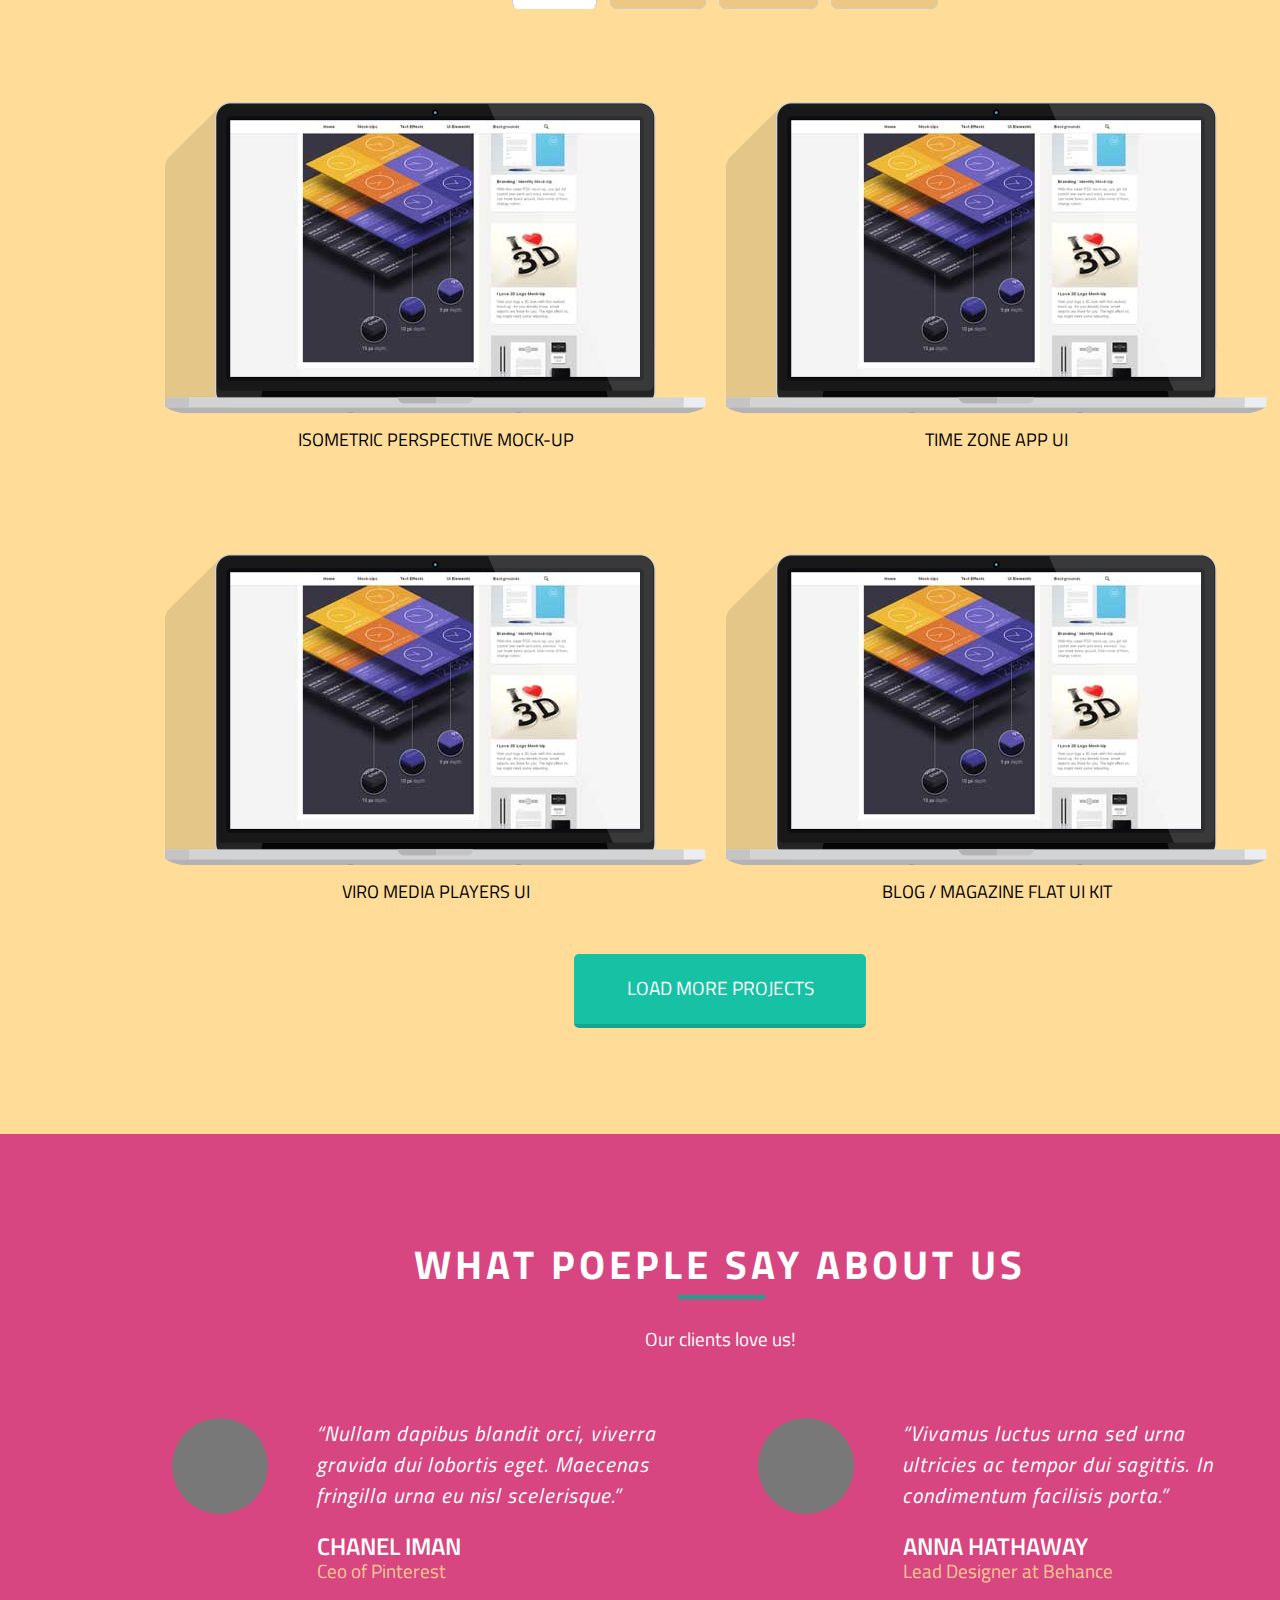
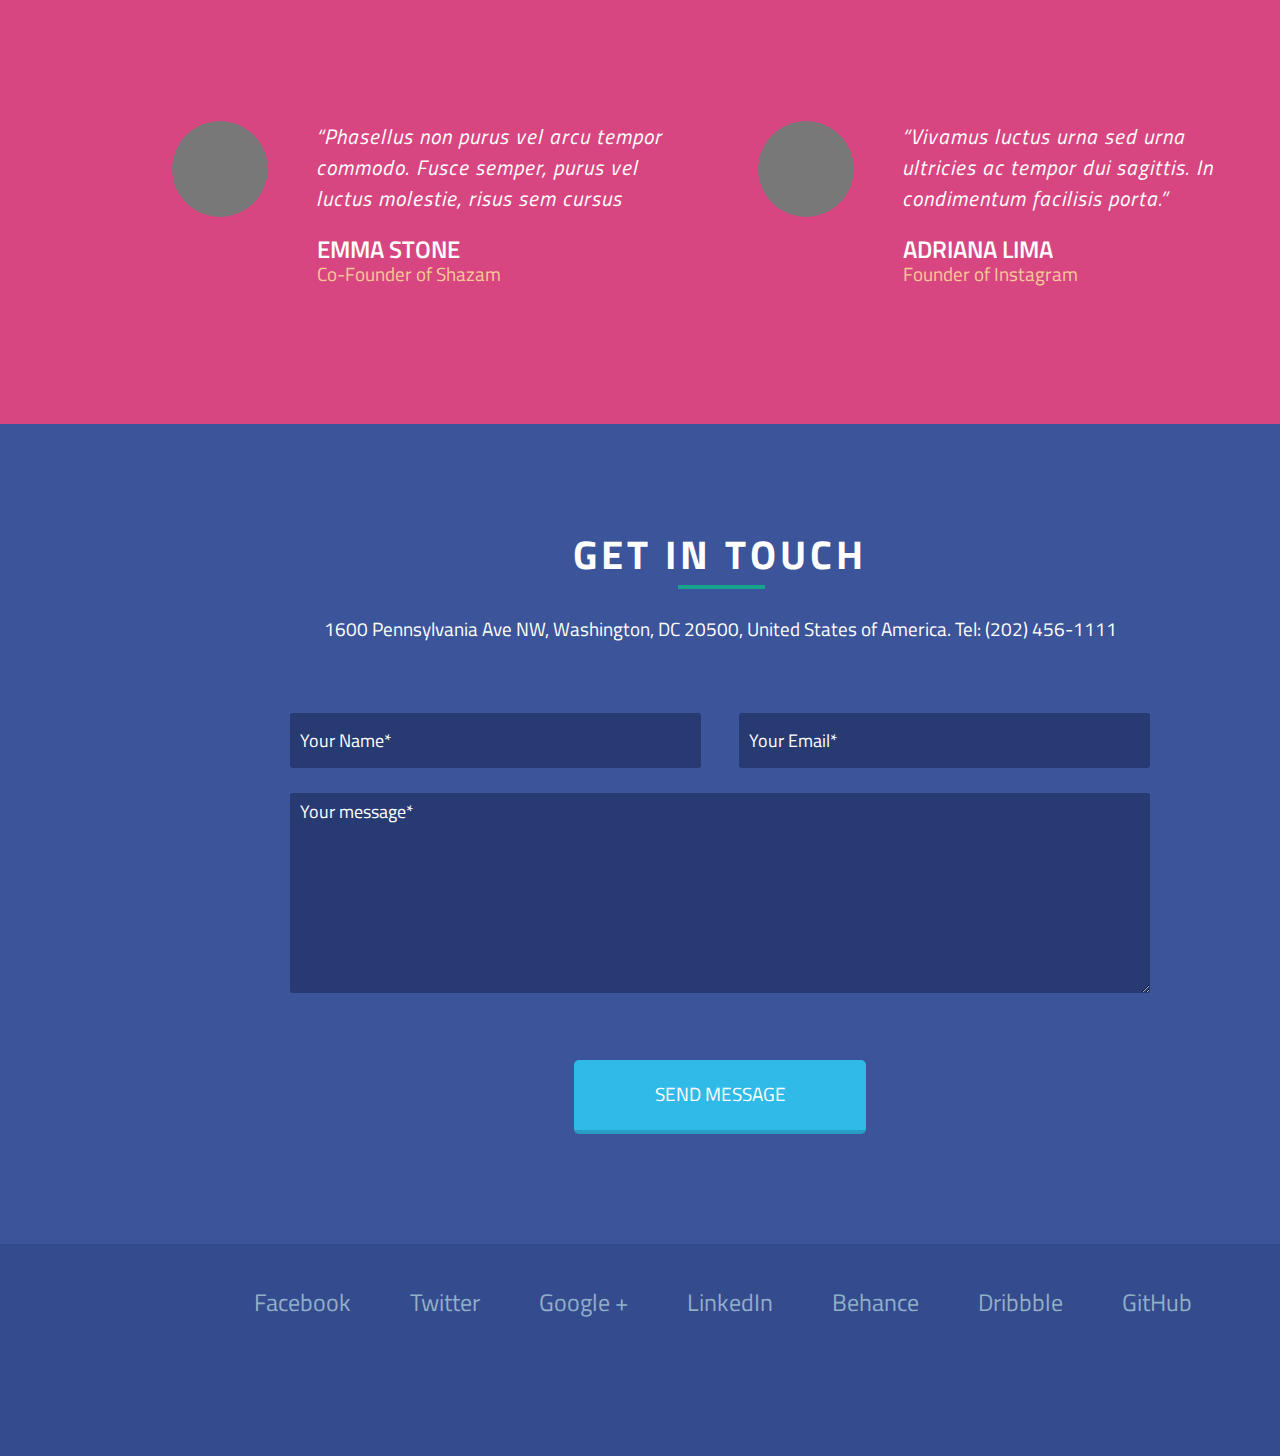
==== commit 641cce49: "form" ====
--- a/CheckPoint_2/index.html
+++ b/CheckPoint_2/index.html
@@ -69,16 +69,16 @@
 </div>
 
 <div class="team">
-    <h2 class="darkblue">MEET OUR BEAUTIFUL TEAM</h2>
-
-    <h4 class="darkblue">We are a small team of designers and developers, who help brands with big ideas.</h4>
+    <h2 class="dark-blue">MEET OUR BEAUTIFUL TEAM</h2>
+
+    <h4 class="dark-blue">We are a small team of designers and developers, who help brands with big ideas.</h4>
 
     <div class="service_wrapper">
         <div class="service">
             <div class="team_photo"></div>
-            <div class="service_header darkblue">ANNE HATHAWAY</div>
+            <div class="service_header dark-blue">ANNE HATHAWAY</div>
             <div class="team_prof">CEO / Marketing Guru</div>
-            <div class="service_content darkblue">Lorem ipsum dolor sit amet, consectetuer adipiscing elit, sed diam
+            <div class="service_content dark-blue">Lorem ipsum dolor sit amet, consectetuer adipiscing elit, sed diam
             nonummy nibh euismod tincidunt ut laoreet dolore magna.
             </div>
             <ul class="social-icons">
@@ -91,9 +91,9 @@
 
         <div class="service">
             <div class="team_photo"></div>
-            <div class="service_header darkblue">Kate Upton</div>
+            <div class="service_header dark-blue">Kate Upton</div>
             <div class="team_prof">Creative Director</div>
-            <div class="service_content darkblue">Duis aute irure dolor in in voluptate velit esse cillum dolore fugiat nulla pariatur. Excepteur sint occaecat non diam proident.
+            <div class="service_content dark-blue">Duis aute irure dolor in in voluptate velit esse cillum dolore fugiat nulla pariatur. Excepteur sint occaecat non diam proident.
             </div>
             <ul class="social-icons">
                 <!--<li><a href="#"><img src="images/layout/social_fb.png" alt=""></a></li>-->
@@ -107,9 +107,9 @@
 </div>
 
 <div class="skills">
-    <h2 class="darkblue">WE GOT SKILLS!</h2>
-
-    <h4 class="darkblue">Lorem ipsum dolor sit amet, consectetur adipisicing elit, sed do eiusmod tempor incididunt ut
+    <h2 class="dark-blue">WE GOT SKILLS!</h2>
+
+    <h4 class="dark-blue">Lorem ipsum dolor sit amet, consectetur adipisicing elit, sed do eiusmod tempor incididunt ut
         labore et dolore magna aliqua.</h4>
 
     <div class="service_wrapper">
@@ -117,37 +117,37 @@
             <div class="skills_indicator ind1">
                 <p>90<span>%</span></p>
             </div>
-            <div class="service_header darkblue">WEB DESIGN</div>
+            <div class="service_header dark-blue">WEB DESIGN</div>
         </div>
 
         <div class="service">
             <div class="skills_indicator ind2">
                 <p>75<span>%</span></p>
             </div>
-            <div class="service_header darkblue">HTML / CSS</div>
+            <div class="service_header dark-blue">HTML / CSS</div>
         </div>
 
         <div class="service">
             <div class="skills_indicator ind3">
                 <p>70<span>%</span></p>
             </div>
-            <div class="service_header darkblue">GRAPHIC DESIGN</div>
+            <div class="service_header dark-blue">GRAPHIC DESIGN</div>
         </div>
 
         <div class="service">
             <div class="skills_indicator ind4">
                 <p>85<span>%</span></p>
             </div>
-            <div class="service_header darkblue">UI / UX</div>
+            <div class="service_header dark-blue">UI / UX</div>
         </div>
     </div>
 
 </div>
 
 <div class="portfolio">
-    <h2 class="darkblue">OUR PORTFOLIO</h2>
-
-    <h4 class="darkblue">Neque porro quisquam est, qui dolorem ipsum quia dolor sit amet
+    <h2 class="dark-blue">OUR PORTFOLIO</h2>
+
+    <h4 class="dark-blue">Neque porro quisquam est, qui dolorem ipsum quia dolor sit amet
         consectetur, adipisci velit, sed quia non numquam</h4>
 
     <div class="tabs">
@@ -313,8 +313,24 @@
 
     <h4 class="white">1600 Pennsylvania Ave NW, Washington, DC 20500, United States of America. Tel: (202) 456-1111</h4>
 
+    <div class="forms-wrapper">
+        <form>
+            <div class="form-name">
+
+                <input type="text" name="name" value="Your Name*"
+                       onfocus="if (this.value == 'Your Name*') {this.value=''}"/>
+            </div>
+            <div class="form-email">
+                <input type="text" name="email" value="Your Email*"
+                       onfocus="if (this.value == 'Your Email*') {this.value=''}"/>
+            </div>
+            <div class="form-message">
+                <textarea name="msg" onclick="this.value=''">Your message*</textarea>
+            </div>
+        </form>
+    </div>
+
     <a class="button blue" href="#">SEND MESSAGE</a>
-
 </div>
 
 <div class="page-footer">
--- a/CheckPoint_2/css/style.css
+++ b/CheckPoint_2/css/style.css
@@ -75,7 +75,7 @@
     margin-top: 25px;
 }
 
-.darkblue {
+.dark-blue {
     color: #3C4761;
 }
 
@@ -135,20 +135,19 @@
 }
 
 .welcome h1 {
-    width: 1000px;
-    height: 103px;
-    overflow: hidden;
-    -moz-overflow : visible;
+    /*width: 1000px;*/
+    /*height: 103px;*/
+    /*overflow: hidden;*/
     text-align: center;
     /*text-indent: 44px;*/
-    padding: 182px 220px 52px;
+    padding: 228px 220px 52px;
     font: 700 42px Titillium Web, sans-serif;
     line-height: 50px;
     color: #F7F3EA;
 }
 
 .welcome .logo {
-    width: 118px;
+    width: 320px;
     height: 37px;
     float: left;
     margin: 56px 0px 0px 212px;
@@ -202,7 +201,6 @@
     display: inline-block;
     text-align: center;
     width: 268px;
-    /*height: 560px;*/
     margin: 0px 0px 0px 0px;
 }
 
@@ -319,7 +317,7 @@
     position: relative;
     min-height: 917px;
     clear: both;
-    margin: 15px 0;
+    margin: 15px 0px 91px 0px;
 }
 
 .tab {
@@ -335,7 +333,6 @@
     border-radius: 7px 7px 7px 7px;
     margin-left: 9px;
     position: relative;
-    /*left: 523px;*/
     cursor: pointer;
 }
 
@@ -344,8 +341,6 @@
 }
 
 .content {
-    /*overflow: hidden;*/
-    /*display: inline-block;*/
     position: absolute;
     top: 65px;
     left: 0;
@@ -354,11 +349,13 @@
     height: 880px;
     background: #ffdd99;
 }
+
 [type=radio]:checked ~ label {
     background: #ffffff;
     border-bottom: 1px solid white;
     z-index: 2;
 }
+
 [type=radio]:checked ~ label ~ .content {
     z-index: 1;
 }
@@ -392,31 +389,35 @@
 .testimonials {
     background-color: #d74680;
     width: 1440px;
-    /*height: 892px;*/
     margin: 0 auto;
 }
 
 .responses{
     margin:65px 172px 0px 172px;
 }
+
 .response{
     text-align:left;
     display:inline-block;
     margin-bottom:136px;
 }
+
 .response:nth-child(odd){
     padding-right:80px;
 }
+
 .avatar{
     position:relative;
     float:left;
     display:block;
 }
+
 .avatar img{
     max-height:96px;
     max-width:96px;
     border-radius:100%;
 }
+
 .message{
     margin: 0px 0px 0px 144px;
     height:100px;
@@ -426,6 +427,7 @@
     padding-right:8px;
     letter-spacing: 1px;
 }
+
 .message  p{
     max-height:100px;
     overflow:hidden;
@@ -459,13 +461,58 @@
     opacity: 0.7;
 }
 
-
 .touch {
     background-color: #3c5499;
     width: 1440px;
     height: 820px;
     margin: 0 auto;
     text-align: center;
+}
+
+.forms-wrapper {
+    width: 860px;
+    margin: 70px auto 20px;
+}
+
+.form-name{
+    float: left;
+}
+
+.form-email{
+    float: left;
+    margin-left: 38px;
+}
+
+.form-message {
+    clear: both;
+}
+
+.form-name input, .form-email input, .form-message textarea{
+    width: 391px;
+    height: 35px;
+    padding: 10px;
+    font: 400 18px Titillium Web, sans-serif;
+    color: #FFFFFF;
+    line-height: 1;
+    background: #273a71;
+    border: 0;
+    border-radius: 3px;
+}
+
+.form-message textarea{
+    margin: 25px 0 40px;
+    width: 840px;
+    min-height: 180px;
+    resize: vertical;
+}
+
+.form-name input:hover, .form-email input:hover, .form-message textarea:hover{
+    box-shadow: 0px 0px 2px 2px #ec952a inset;
+}
+
+.form-message textarea:focus, .form-name input:focus, .form-email input:focus{
+    background:#343D83;
+    box-shadow:none;
 }
 
 /* Footer */
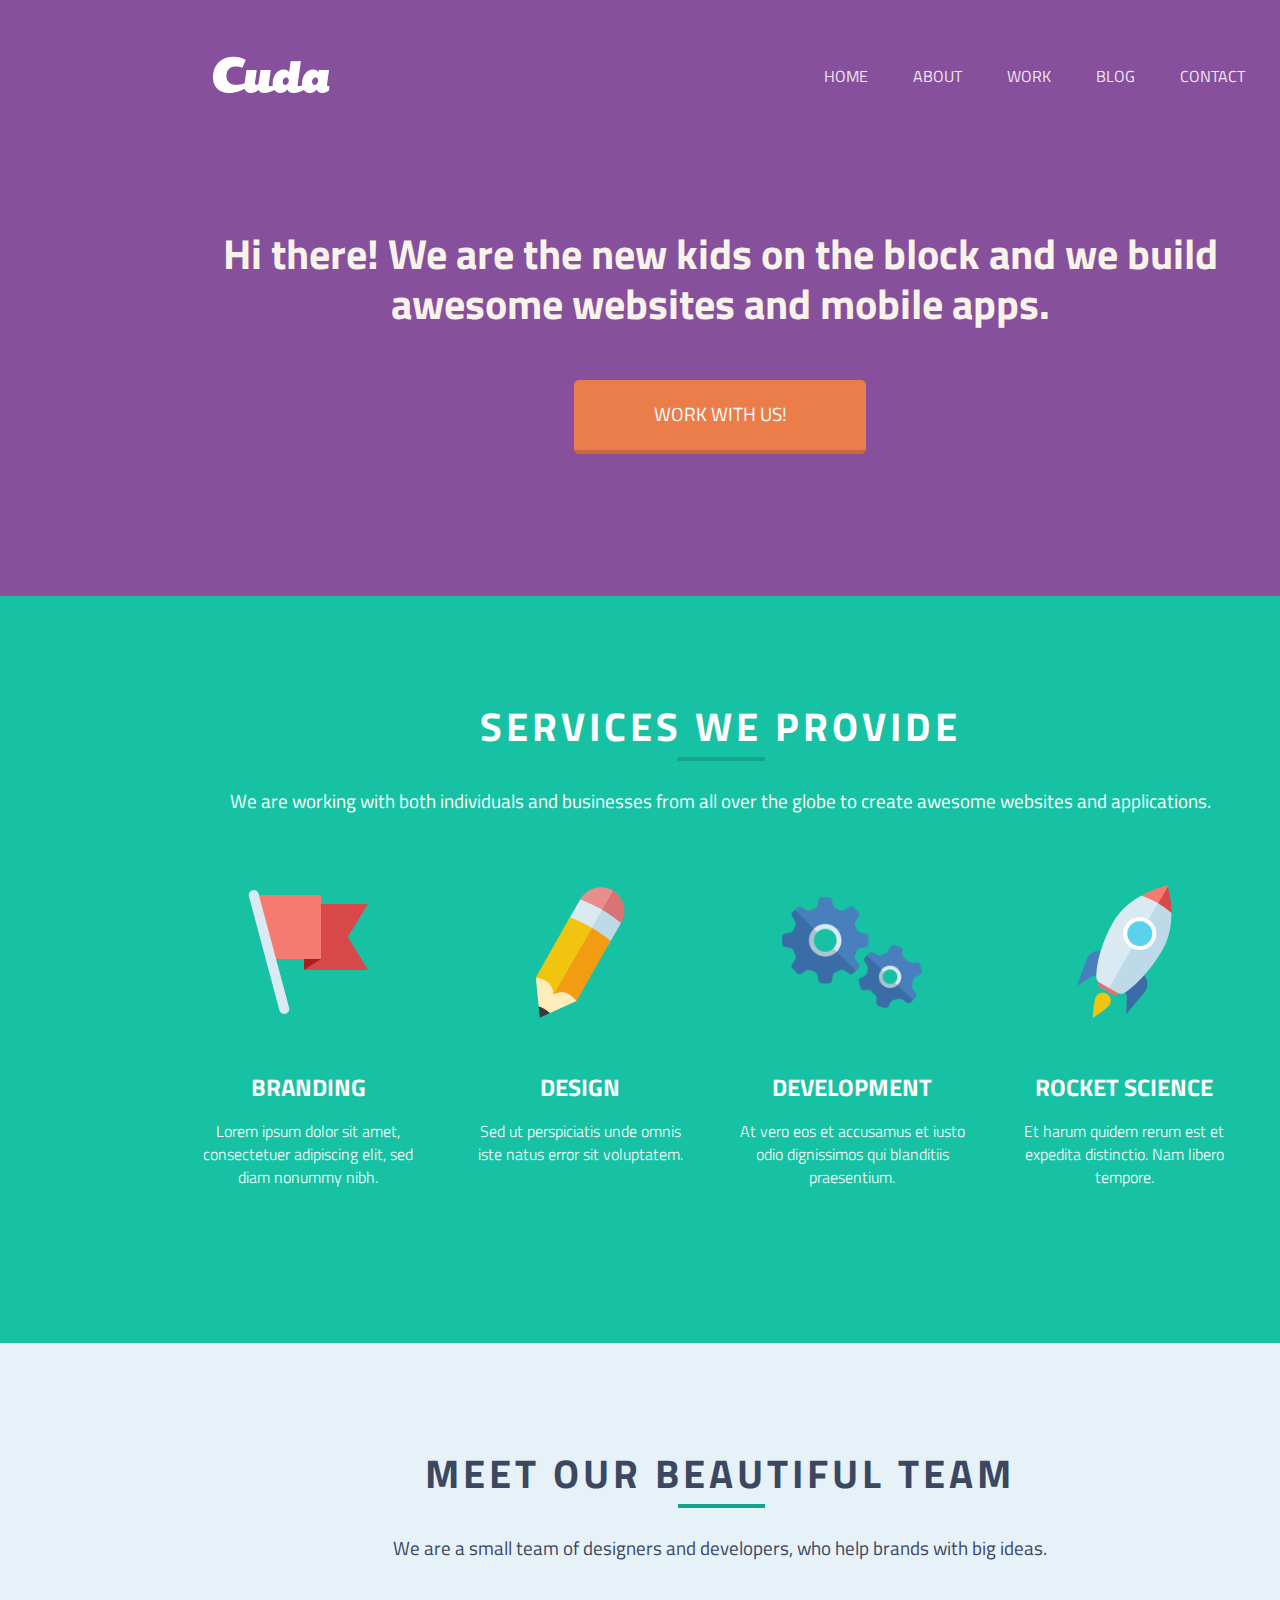
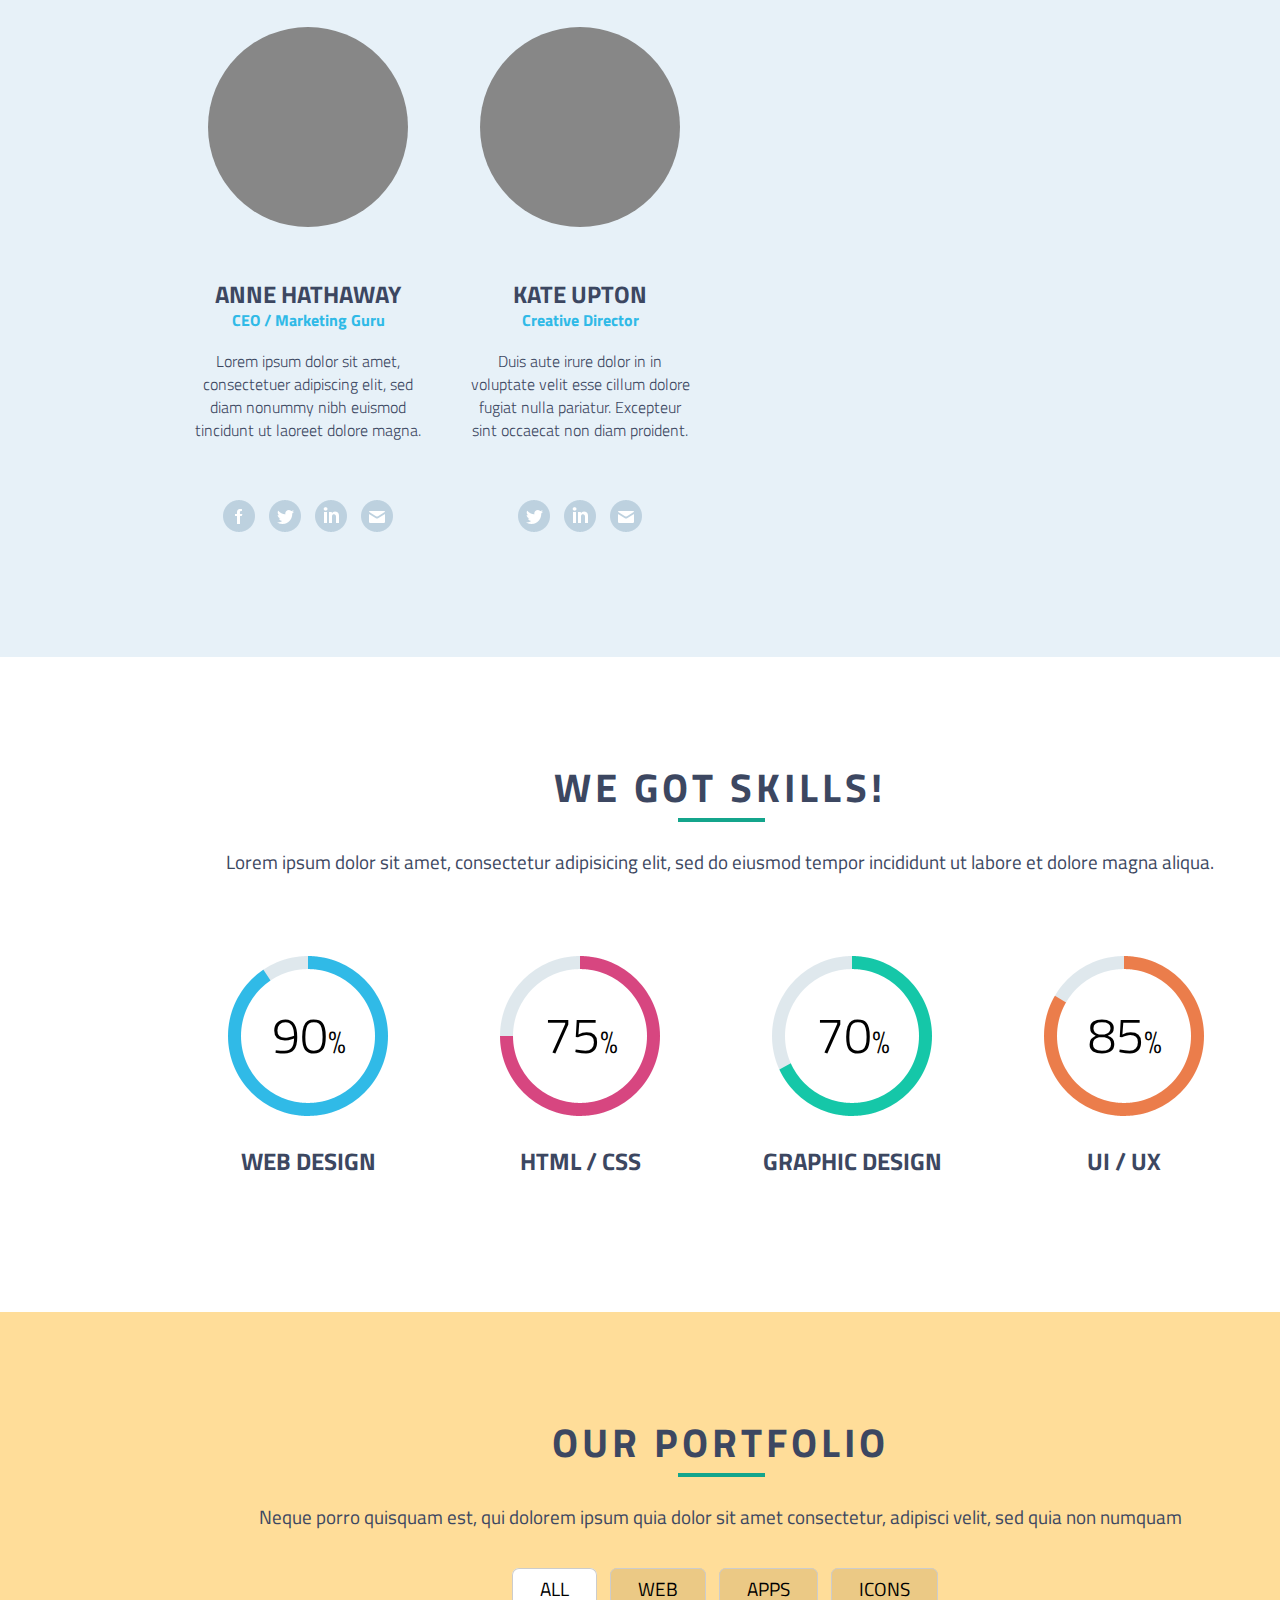
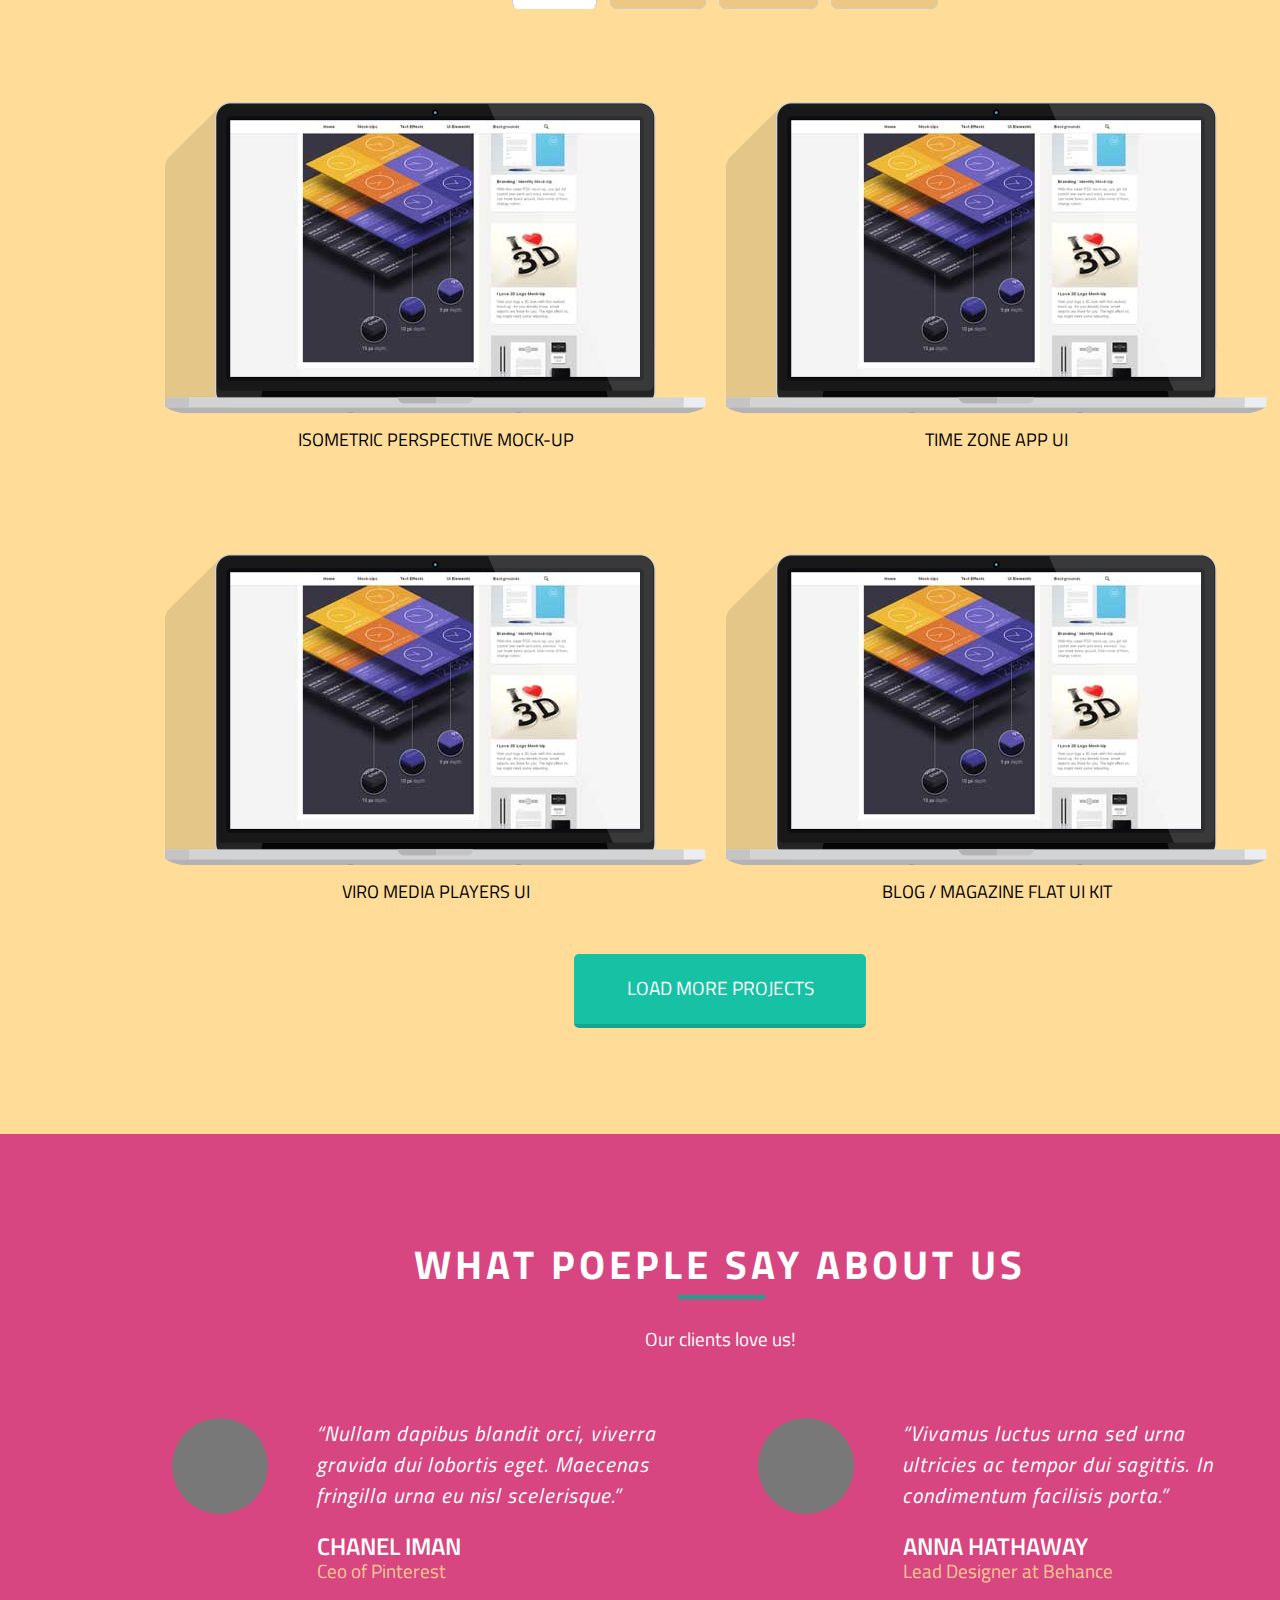
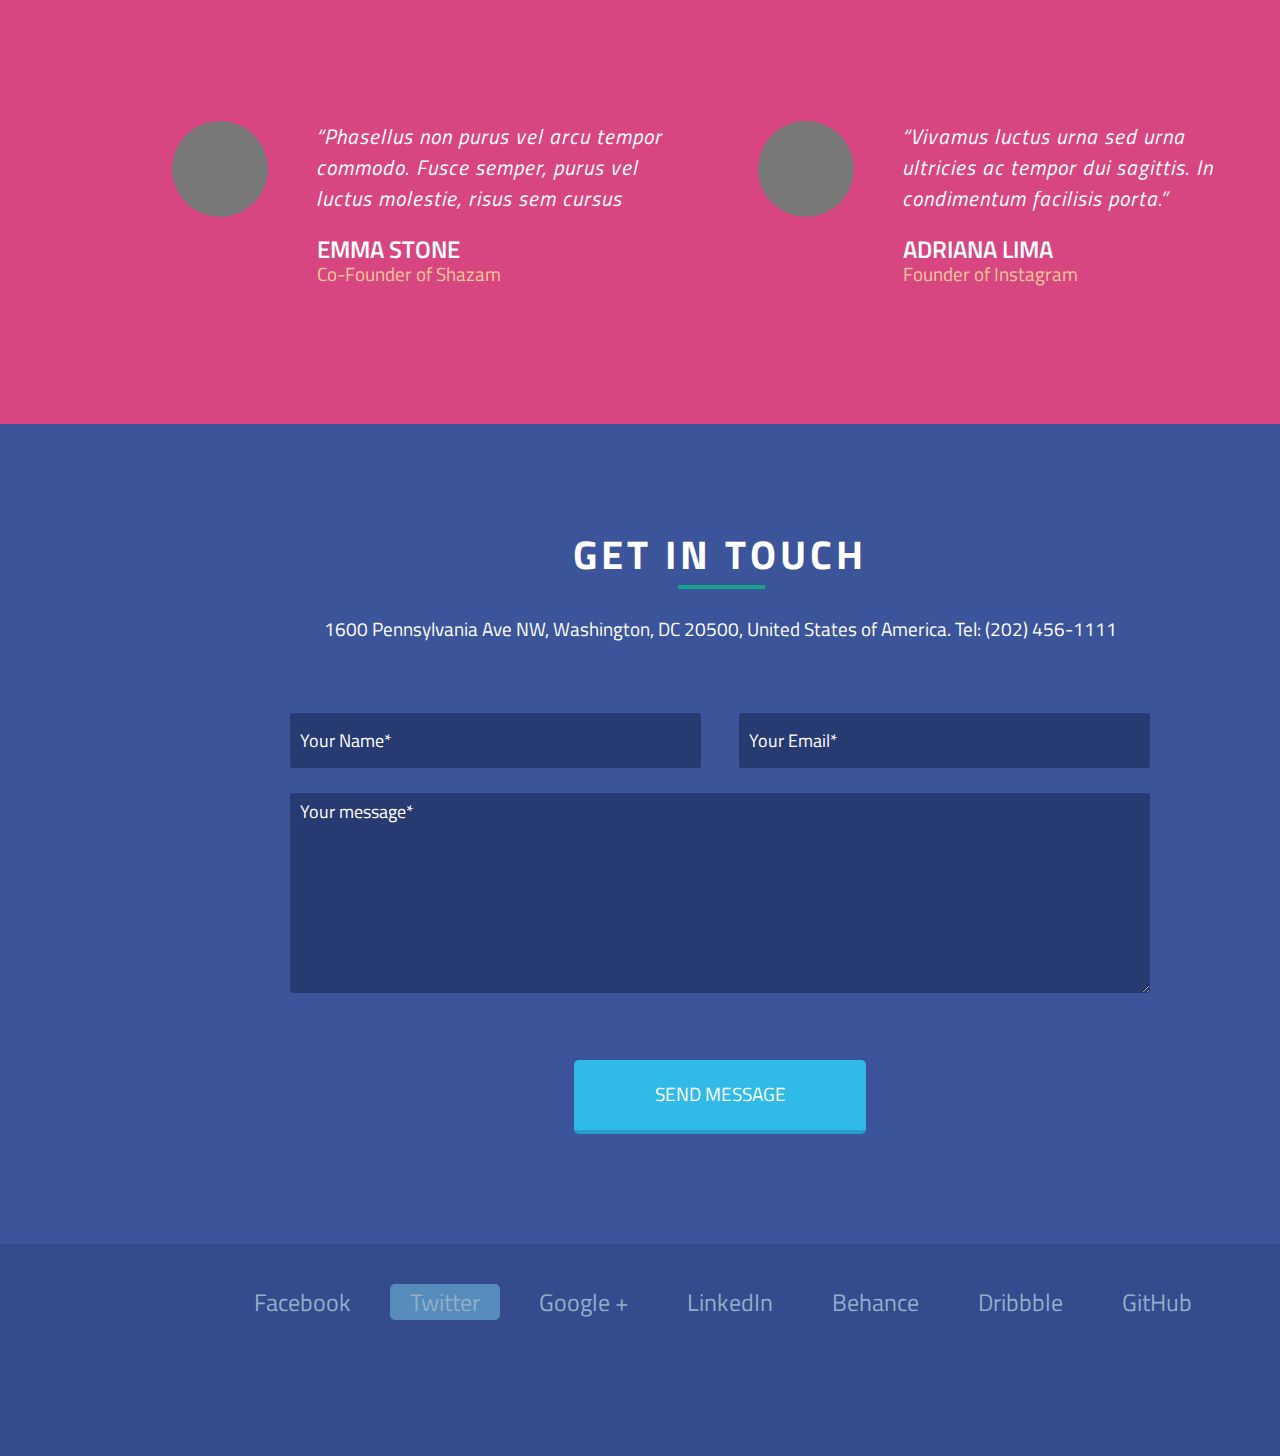
==== commit 4e6d6fc9: "CheckPoint2 - navigation" ====
--- a/CheckPoint_2/index.html
+++ b/CheckPoint_2/index.html
@@ -12,13 +12,51 @@
 <div class="welcome">
     <a href="#" class="logo" title="Cuda">foodie shop</a>
 
-    <ul class="navigation">
-        <li><a href="#" title="HOME">HOME</a></li>
-        <li><a href="#" title="ABOUT">ABOUT</a></li>
-        <li><a href="#" title="WORK">WORK</a></li>
-        <li><a href="#" title="BLOG">BLOG</a></li>
-        <li><a href="#" title="CONTACT">CONTACT</a></li>
+    <ul id="nav">
+        <li>
+            <a href="#" title="CONTACT">CONTACT</a>
+        </li>
+        <li>
+            <a href="#" title="BLOG">BLOG</a>
+            <ul>
+                <li><a href="#">Продукты</a></li>
+                <li><a href="#">Команда</a></li>
+            </ul>
+        </li>
+        <li>
+            <a href="#" title="WORK">WORK</a>
+            <ul>
+                <li><a href="#">Услуга один</a></li>
+                <li><a href="#">Услуга два</a></li>
+                <li><a href="#">Услуга три</a></li>
+                <li><a href="#">Услуга четыре</a></li>
+            </ul>
+        </li>
+        <li>
+            <a href="#" title="ABOUT">ABOUT</a>
+            <ul>
+                <li><a href="#">Маленький продукт (первый)</a></li>
+                <li><a href="#">Маленький продукт (второй)</a></li>
+                <li><a href="#">Маленький продукт (третий)</a></li>
+                <li><a href="#">Маленький продукт (четвертый)</a></li>
+                <li><a href="#">Большой продукт (пятый)</a></li>
+                <li><a href="#">Большой продукт (шестой)</a></li>
+                <li><a href="#">Большой продукт (седьмой)</a></li>
+                <li><a href="#">Большой продукт (восьмой)</a></li>
+                <li><a href="#">Невообразимый продукт (девятый)</a></li>
+                <li><a href="#">Невообразимый продукт (десятый)</a></li>
+                <li><a href="#">Невообразимый продукт (одиннадцатый)</a></li>
+            </ul>
+        </li>
+        <li>
+            <a href="#" title="HOME">HOME</a>
+            <ul>
+                <li><a href="#">Часы работы</a></li>
+                <li><a href="#">Местоположение</a></li>
+            </ul>
+        </li>
     </ul>
+
     <h1>Hi there! We are the new kids on the block and we build awesome websites and mobile apps.</h1>
 
     <a class="button" href="#">WORK WITH us!</a>
--- a/CheckPoint_2/css/style.css
+++ b/CheckPoint_2/css/style.css
@@ -135,11 +135,7 @@
 }
 
 .welcome h1 {
-    /*width: 1000px;*/
-    /*height: 103px;*/
-    /*overflow: hidden;*/
-    text-align: center;
-    /*text-indent: 44px;*/
+    text-align: center;
     padding: 228px 220px 52px;
     font: 700 42px Titillium Web, sans-serif;
     line-height: 50px;
@@ -159,30 +155,79 @@
     opacity: 0.7;
 }
 
-.welcome .navigation {
-    float: right;
-    margin: 57px 200px 0px 0px;
-    text-align: center;
-}
-
-.welcome .navigation li{
-    display: inline-block;
-    padding: 5px 5px 5px 10px;
+/*------------------------------------*\
+	NAVIGATION
+\*------------------------------------*/
+#nav{
+    float:right;
+    list-style:none;
+    margin: 52px 171px 0px 0px;
+    text-align: center;
+}
+#nav li{
+    float:right;
     font: 16px Titillium Web, sans-serif;
-    background: none no-repeat left 50%;
-}
-
-.welcome .navigation a {
+    padding: 5px 5px 0px 2px;
+    position:relative;
+    display:block;
+}
+#nav li a{
     text-decoration: none;
-    padding: 5px 10px;
+    padding: 7px 19px;
     color: #efe8f2;
     background-color: #87509c;
-}
-
-.welcome .navigation a:hover {
-    border-radius: 5px 5px 5px 5px;
-    background-color: #643a79;
-}
+    display:block;
+
+    text-shadow:1px 1px 1px #87509c; /* Тень текста, чтобы приподнять его на немного */
+    -moz-border-radius:2px;
+    -webkit-border-radius:2px;
+    border-radius:2px;
+}
+#nav li a:hover{
+    color:#fff;
+    background-color: #87509c;
+    border-radius: 5px 5px 0px 5px;
+    background:rgba(107,12,54,0.75);  /*ыглядит полупрозрачным*/
+    text-decoration:none;
+}
+
+/*--- ВЫПАДАЮЩИЕ ПУНКТЫ ---*/
+#nav ul{
+    list-style:none;
+    position:absolute;
+    left:-9999px; /* Скрываем за экраном, когда не нужно (данный метод лучше, чем display:none;) */
+    opacity:0; /* Устанавливаем начальное состояние прозрачности */
+    -webkit-transition:0.25s linear opacity; /* В Webkit выпадающие пункты будут проявляться */
+}
+#nav ul li{
+    padding-top:1px; /* Вводим отступ между li чтобы создать иллюзию разделенных пунктов меню */
+    float:none;
+}
+#nav ul a{
+    white-space:nowrap; /* Останавливаем перенос текста и создаем многострочный выпадающий пункт */
+    display:block;
+}
+#nav li:hover ul{ /* Выводим выпадающий пункт при наведении курсора */
+    left:0; /* Приносим его обратно на экран, когда нужно */
+    opacity:1; /* Делаем непрозрачным */
+}
+#nav li:hover a{ /* Устанавливаем стили для верхнего уровня, когда выводится выпадающий список */
+    background:#643a79;
+    background:rgba(107,12,54,0.75);  /*Выглядит полупрозрачным*/
+    text-decoration:none;
+}
+#nav li:hover ul a{ /* Изменяем некоторые стили верхнего уровня при выводе выпадающего пункта */
+    text-decoration:none;
+    -webkit-transition:-webkit-transform 0.075s linear;
+}
+#nav li:hover ul li a:hover{ /* Устанавливаем стили для выпадающих пунктов, когда курсор наводится на конкретный пункт */
+    background: #da1eec;
+    background:rgba(51,51,51,0.75);  /*Будет полупрозрачным*/
+    text-decoration:none;
+    -moz-transform:scale(1.05);
+    -webkit-transform:scale(1.05);
+}
+/*end navigation*/
 
 .services {
     background-color: #17c2a4;
@@ -546,7 +591,7 @@
     color: #91AFC9;
 }
 
-.nav-footer a:hover {
+.nav-footer a:hover, .nav-footer a.active {
     border-radius: 5px 5px 5px 5px;
     background-color: #568cbc;
 }
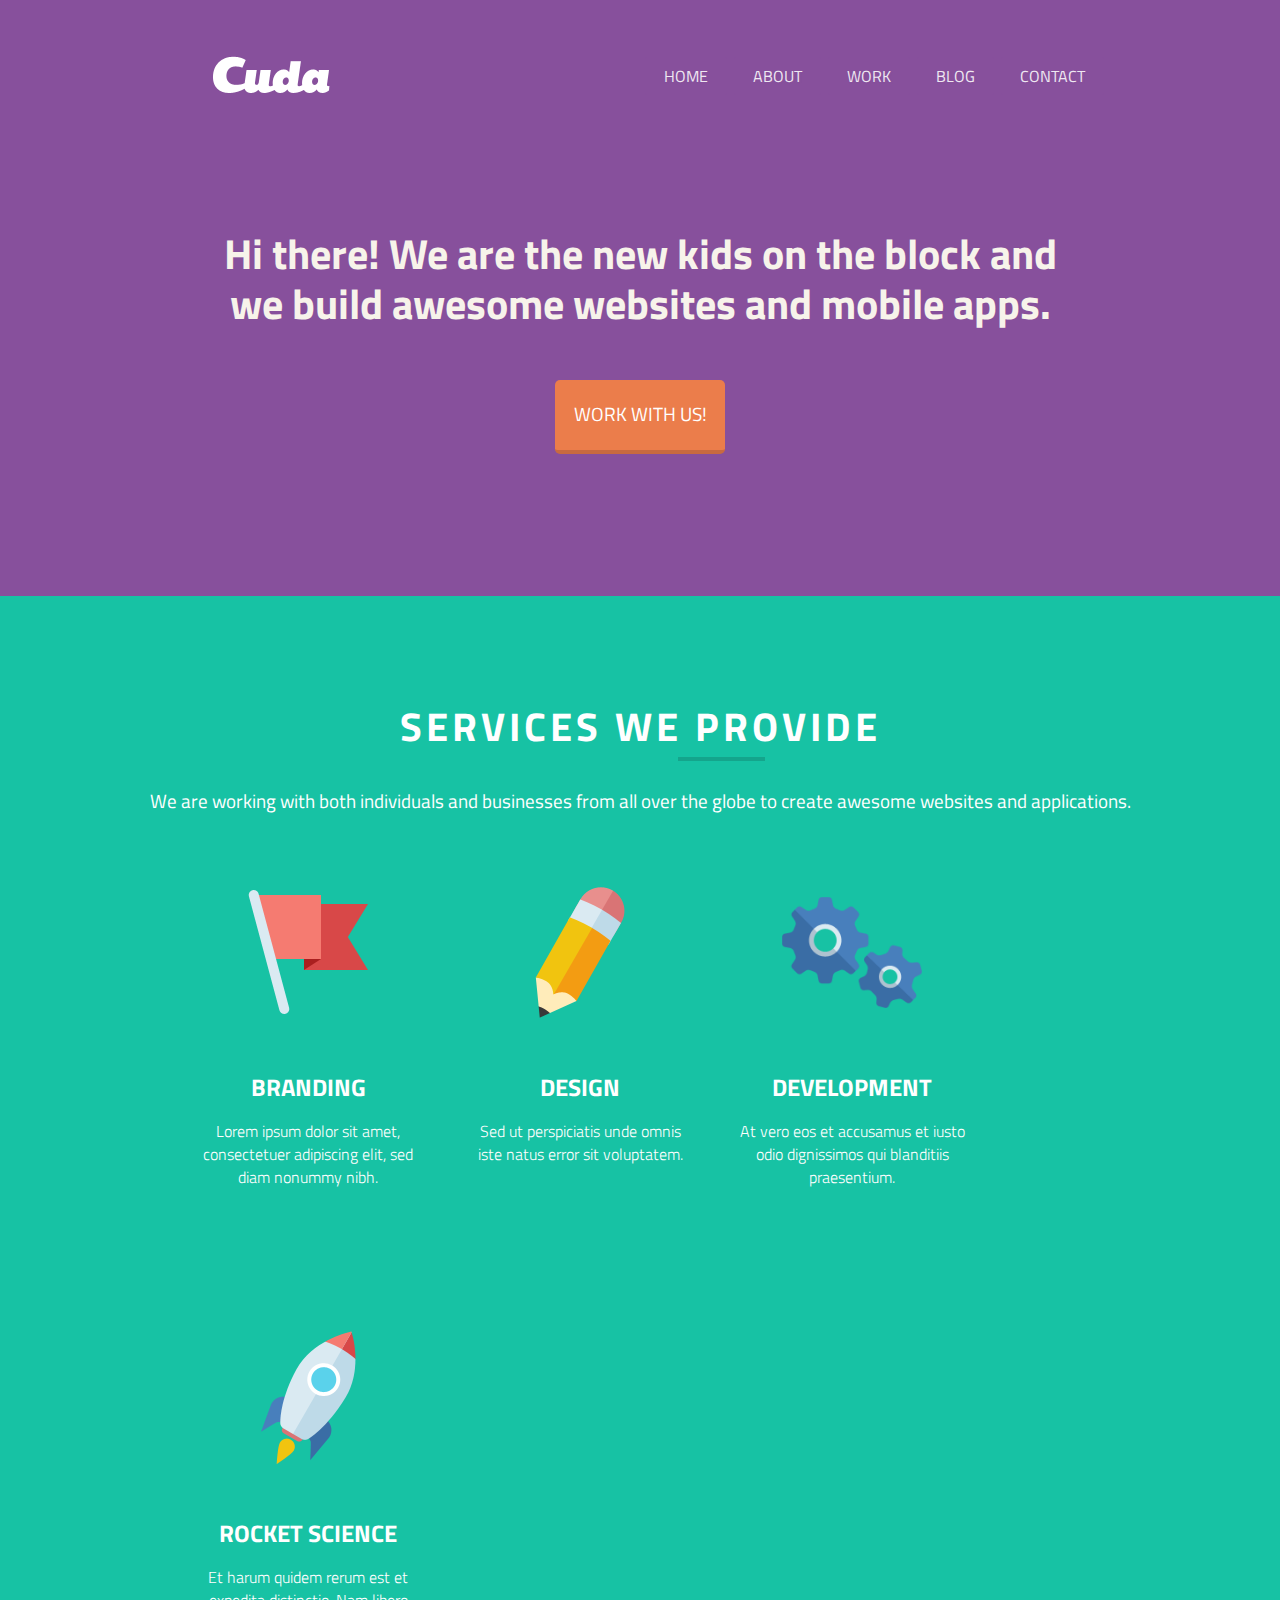
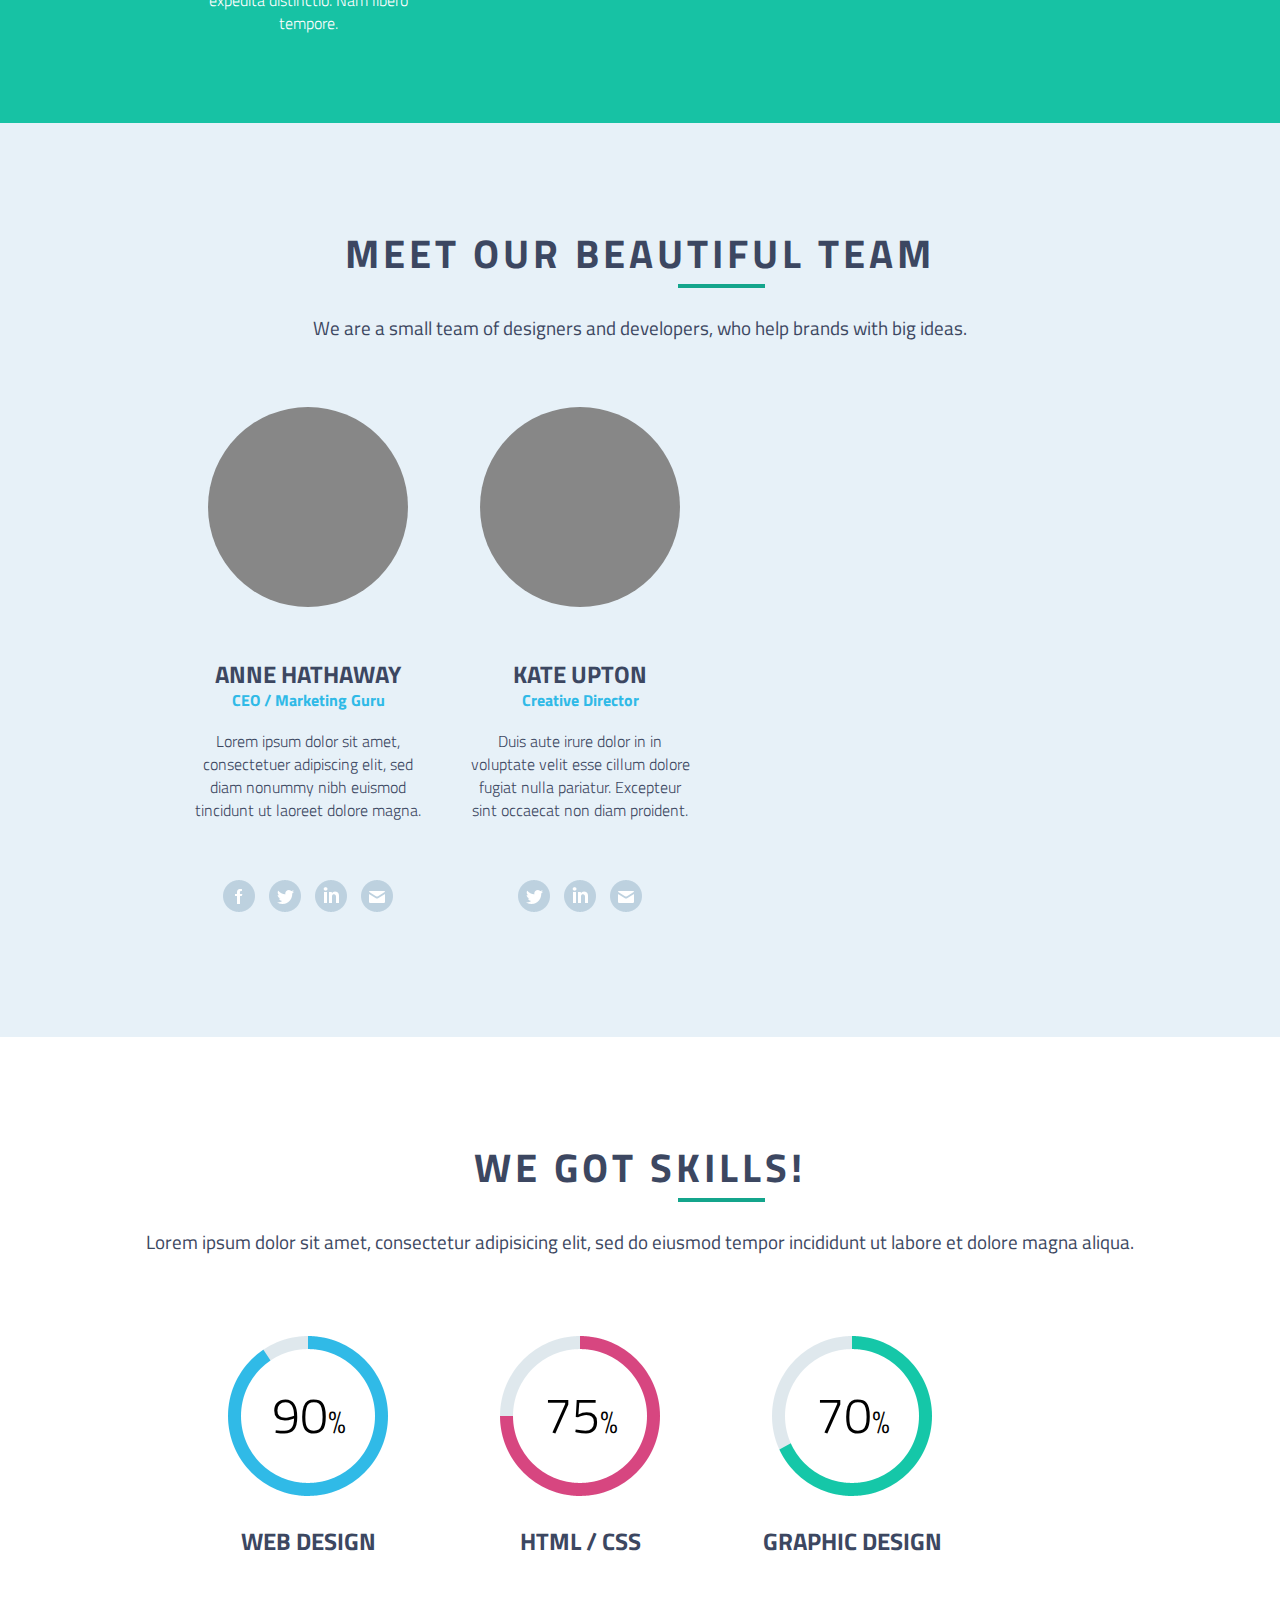
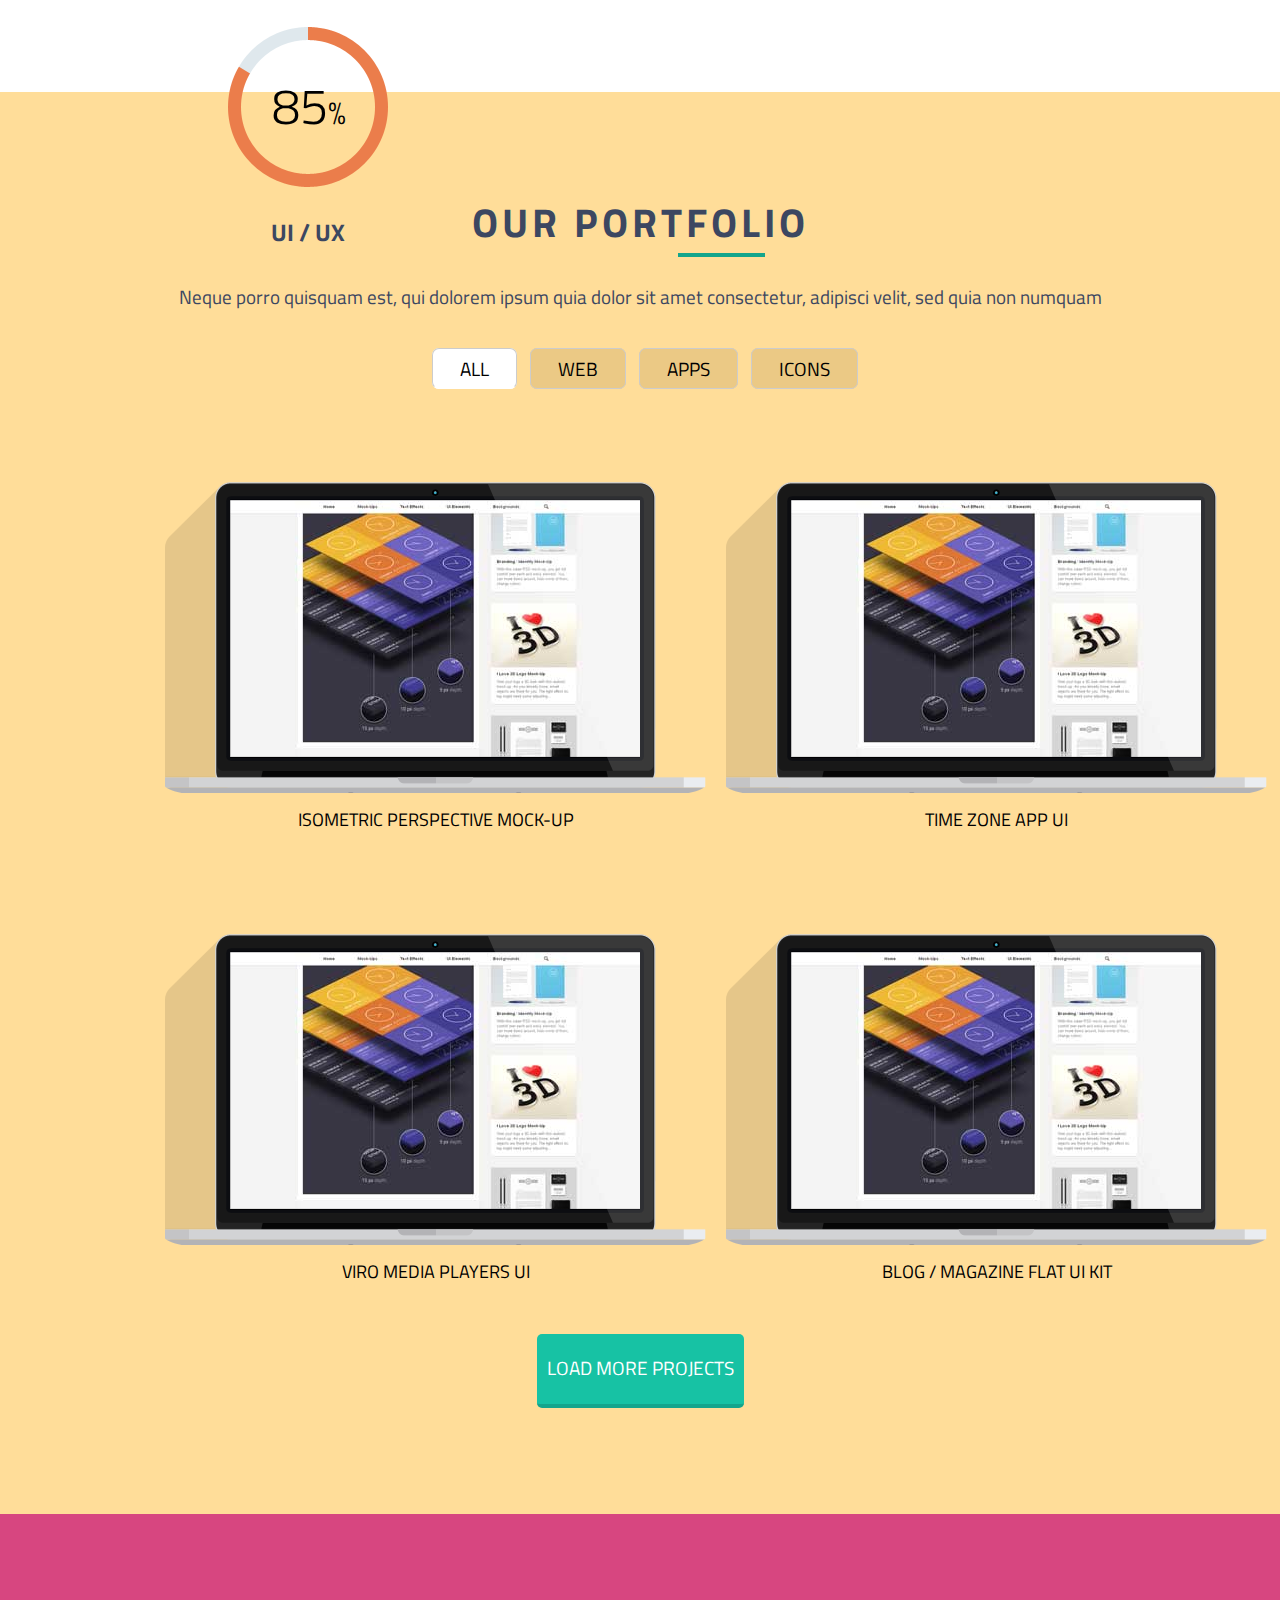
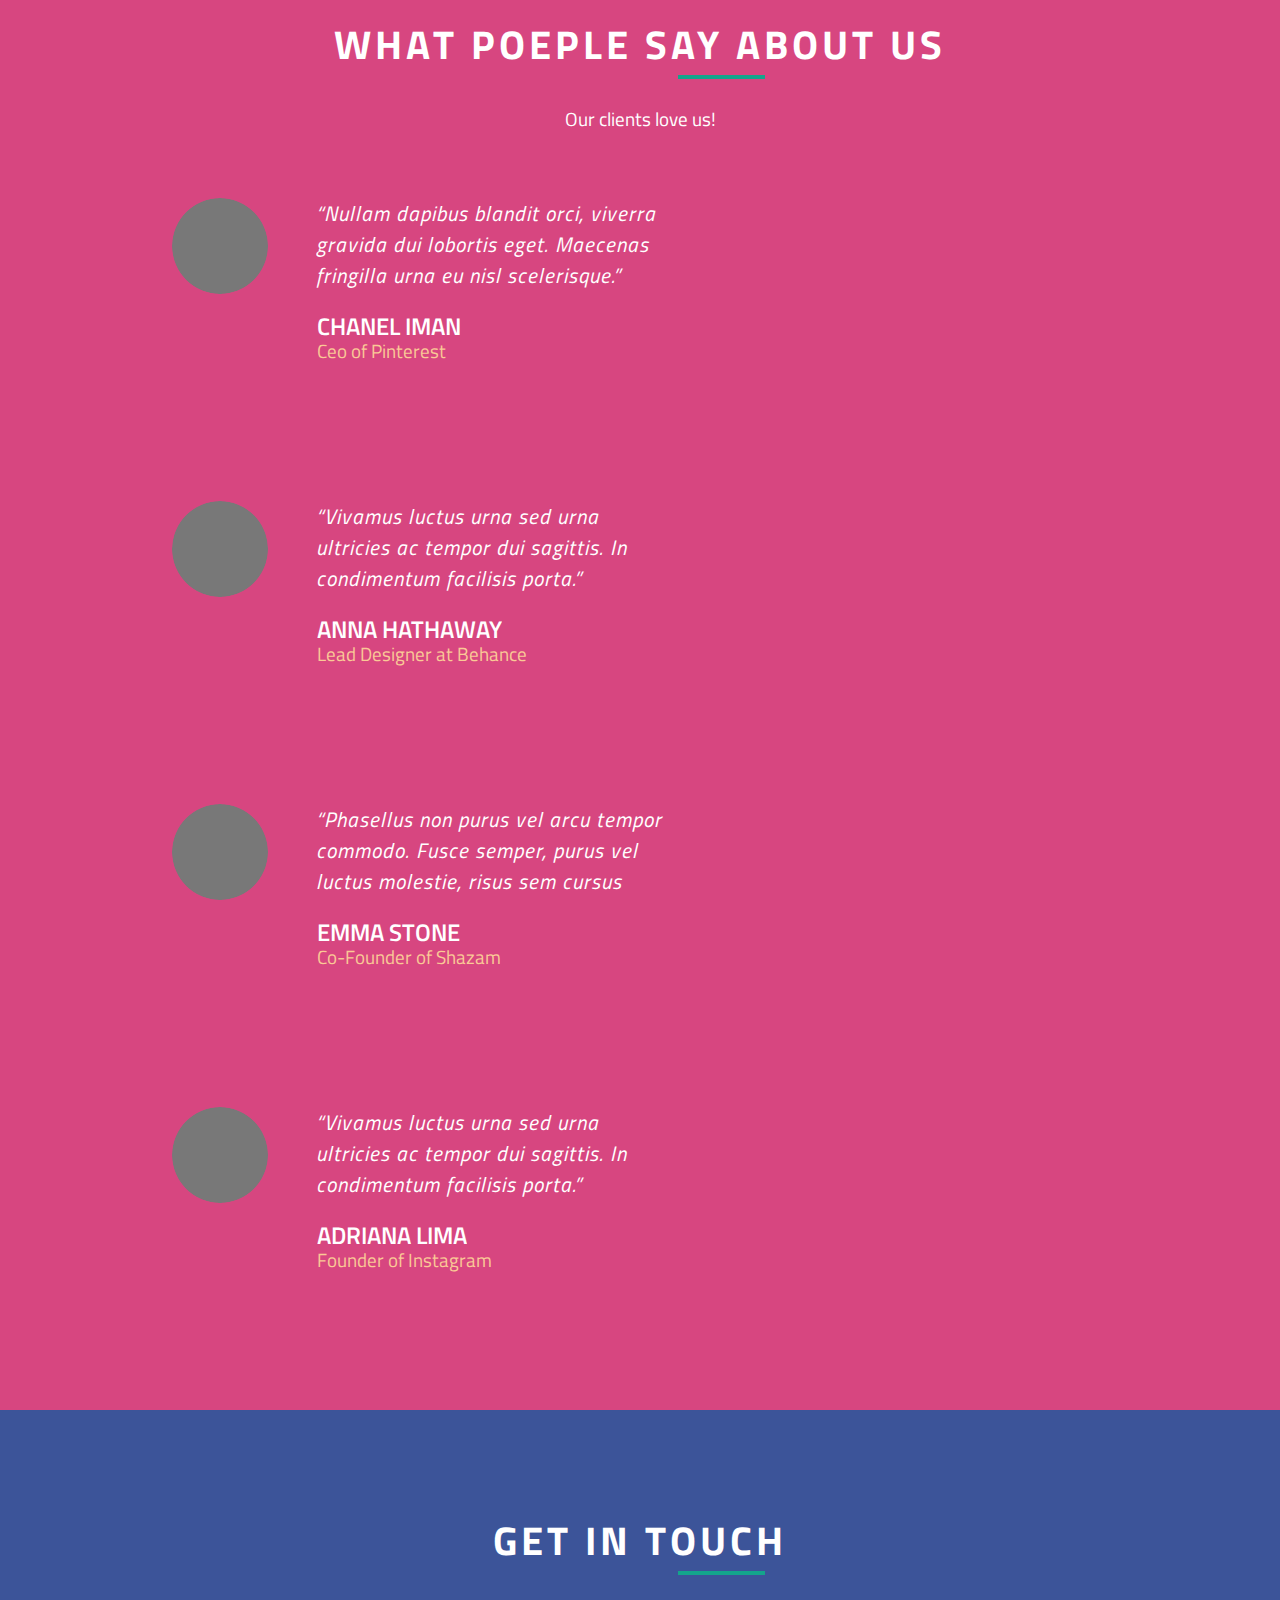
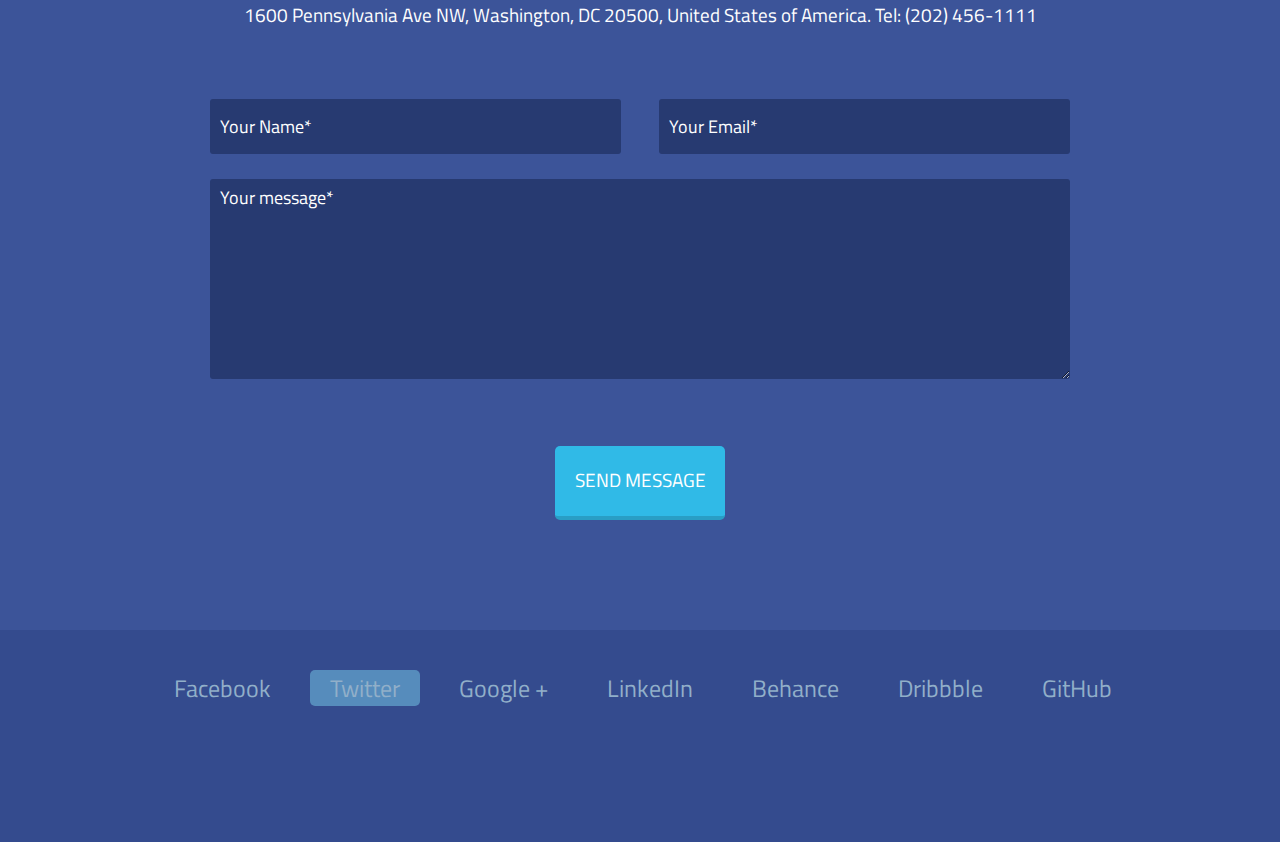
==== commit 2165a588: "no message" ====
--- a/CheckPoint_2/index.html
+++ b/CheckPoint_2/index.html
@@ -7,368 +7,382 @@
     <link href="css/style.css" rel="stylesheet" type="text/css"/>
 </head>
 <body>
-<div id="wrapper">
 
 <div class="welcome">
-    <a href="#" class="logo" title="Cuda">foodie shop</a>
-
-    <ul id="nav">
-        <li>
-            <a href="#" title="CONTACT">CONTACT</a>
-        </li>
-        <li>
-            <a href="#" title="BLOG">BLOG</a>
-            <ul>
-                <li><a href="#">Продукты</a></li>
-                <li><a href="#">Команда</a></li>
-            </ul>
-        </li>
-        <li>
-            <a href="#" title="WORK">WORK</a>
-            <ul>
-                <li><a href="#">Услуга один</a></li>
-                <li><a href="#">Услуга два</a></li>
-                <li><a href="#">Услуга три</a></li>
-                <li><a href="#">Услуга четыре</a></li>
-            </ul>
-        </li>
-        <li>
-            <a href="#" title="ABOUT">ABOUT</a>
-            <ul>
-                <li><a href="#">Маленький продукт (первый)</a></li>
-                <li><a href="#">Маленький продукт (второй)</a></li>
-                <li><a href="#">Маленький продукт (третий)</a></li>
-                <li><a href="#">Маленький продукт (четвертый)</a></li>
-                <li><a href="#">Большой продукт (пятый)</a></li>
-                <li><a href="#">Большой продукт (шестой)</a></li>
-                <li><a href="#">Большой продукт (седьмой)</a></li>
-                <li><a href="#">Большой продукт (восьмой)</a></li>
-                <li><a href="#">Невообразимый продукт (девятый)</a></li>
-                <li><a href="#">Невообразимый продукт (десятый)</a></li>
-                <li><a href="#">Невообразимый продукт (одиннадцатый)</a></li>
-            </ul>
-        </li>
-        <li>
-            <a href="#" title="HOME">HOME</a>
-            <ul>
-                <li><a href="#">Часы работы</a></li>
-                <li><a href="#">Местоположение</a></li>
-            </ul>
-        </li>
-    </ul>
-
-    <h1>Hi there! We are the new kids on the block and we build awesome websites and mobile apps.</h1>
-
-    <a class="button" href="#">WORK WITH us!</a>
+    <div class="wrapper">
+        <a href="#" class="logo" title="Cuda">foodie shop</a>
+
+        <ul id="nav">
+            <li>
+                <a href="#" title="CONTACT">CONTACT</a>
+            </li>
+            <li>
+                <a href="#" title="BLOG">BLOG</a>
+                <ul>
+                    <li><a href="#">Продукты</a></li>
+                    <li><a href="#">Команда</a></li>
+                </ul>
+            </li>
+            <li>
+                <a href="#" title="WORK">WORK</a>
+                <ul>
+                    <li><a href="#">Услуга один</a></li>
+                    <li><a href="#">Услуга два</a></li>
+                    <li><a href="#">Услуга три</a></li>
+                    <li><a href="#">Услуга четыре</a></li>
+                </ul>
+            </li>
+            <li>
+                <a href="#" title="ABOUT">ABOUT</a>
+                <ul>
+                    <li><a href="#">Маленький продукт (первый)</a></li>
+                    <li><a href="#">Маленький продукт (второй)</a></li>
+                    <li><a href="#">Маленький продукт (третий)</a></li>
+                    <li><a href="#">Маленький продукт (четвертый)</a></li>
+                    <li><a href="#">Большой продукт (пятый)</a></li>
+                    <li><a href="#">Большой продукт (шестой)</a></li>
+                    <li><a href="#">Большой продукт (седьмой)</a></li>
+                    <li><a href="#">Большой продукт (восьмой)</a></li>
+                    <li><a href="#">Невообразимый продукт (девятый)</a></li>
+                    <li><a href="#">Невообразимый продукт (десятый)</a></li>
+                    <li><a href="#">Невообразимый продукт (одиннадцатый)</a></li>
+                </ul>
+            </li>
+            <li>
+                <a href="#" title="HOME">HOME</a>
+                <ul>
+                    <li><a href="#">Часы работы</a></li>
+                    <li><a href="#">Местоположение</a></li>
+                </ul>
+            </li>
+        </ul>
+
+        <h1>Hi there! We are the new kids on the block and we build awesome websites and mobile apps.</h1>
+
+        <a class="button" href="#">WORK WITH us!</a>
+    </div>
 </div>
 
 
 <div class="services">
-    <h2>SERVICES WE PROVIDE</h2>
-
-    <h4>We are working with both individuals and businesses from all over the globe to create awesome websites and
-        applications.</h4>
-
-    <div class="service_wrapper">
-        <div class="service">
-            <div class="service_images">
-                <img src="images/layout/Flag.png" alt="flag">
-            </div>
-            <div class="service_header">Branding</div>
-            <div class="service_content">Lorem ipsum dolor sit amet, consectetuer adipiscing elit, sed diam nonummy nibh.</div>
-        </div>
-
-        <div class="service">
-            <div class="service_images">
-                <img src="images/layout/Pencil.png" alt="pensil">
-            </div>
-            <div class="service_header">Design</div>
-            <div class="service_content">Sed ut perspiciatis unde omnis iste natus error sit voluptatem.</div>
-        </div>
-
-        <div class="service">
-            <div class="service_images">
-                <img src="images/layout/Development.png" alt="development">
-            </div>
-            <div class="service_header">Development</div>
-            <div class="service_content">At vero eos et accusamus et iusto odio dignissimos qui blanditiis praesentium.</div>
-        </div>
-
-        <div class="service">
-            <div class="service_images">
-                <img src="images/layout/Rocket.png" alt="rocket">
-            </div>
-            <div class="service_header">Rocket Science</div>
-            <div class="service_content">Et harum quidem rerum est et expedita distinctio. Nam libero tempore.</div>
-        </div>
-    </div>
-    <!-- end service_wrapper -->
-
+    <div class="wrapper">
+        <h2>SERVICES WE PROVIDE</h2>
+
+        <h4>We are working with both individuals and businesses from all over the globe to create awesome websites and
+            applications.</h4>
+
+        <div class="service_wrapper">
+            <div class="service">
+                <div class="service_images">
+                    <img src="images/layout/Flag.png" alt="flag">
+                </div>
+                <div class="service_header">Branding</div>
+                <div class="service_content">Lorem ipsum dolor sit amet, consectetuer adipiscing elit, sed diam nonummy nibh.</div>
+            </div>
+
+            <div class="service">
+                <div class="service_images">
+                    <img src="images/layout/Pencil.png" alt="pensil">
+                </div>
+                <div class="service_header">Design</div>
+                <div class="service_content">Sed ut perspiciatis unde omnis iste natus error sit voluptatem.</div>
+            </div>
+
+            <div class="service">
+                <div class="service_images">
+                    <img src="images/layout/Development.png" alt="development">
+                </div>
+                <div class="service_header">Development</div>
+                <div class="service_content">At vero eos et accusamus et iusto odio dignissimos qui blanditiis praesentium.</div>
+            </div>
+
+            <div class="service">
+                <div class="service_images">
+                    <img src="images/layout/Rocket.png" alt="rocket">
+                </div>
+                <div class="service_header">Rocket Science</div>
+                <div class="service_content">Et harum quidem rerum est et expedita distinctio. Nam libero tempore.</div>
+            </div>
+        </div>
+        <!-- end service_wrapper -->
+
+    </div>
 </div>
 
 <div class="team">
-    <h2 class="dark-blue">MEET OUR BEAUTIFUL TEAM</h2>
-
-    <h4 class="dark-blue">We are a small team of designers and developers, who help brands with big ideas.</h4>
-
-    <div class="service_wrapper">
-        <div class="service">
-            <div class="team_photo"></div>
-            <div class="service_header dark-blue">ANNE HATHAWAY</div>
-            <div class="team_prof">CEO / Marketing Guru</div>
-            <div class="service_content dark-blue">Lorem ipsum dolor sit amet, consectetuer adipiscing elit, sed diam
-            nonummy nibh euismod tincidunt ut laoreet dolore magna.
-            </div>
-            <ul class="social-icons">
-                <li><a href="#"><img src="images/layout/social_fb.png" alt=""></a></li>
-                <li><a href="#"><img src="images/layout/social_twitter.png" alt=""></a></li>
-                <li><a href="#"><img src="images/layout/social_linkedIn.png" alt=""></a></li>
-                <li><a href="#"><img src="images/layout/social_mail.png" alt=""></a></li>
-            </ul>
-        </div>
-
-        <div class="service">
-            <div class="team_photo"></div>
-            <div class="service_header dark-blue">Kate Upton</div>
-            <div class="team_prof">Creative Director</div>
-            <div class="service_content dark-blue">Duis aute irure dolor in in voluptate velit esse cillum dolore fugiat nulla pariatur. Excepteur sint occaecat non diam proident.
-            </div>
-            <ul class="social-icons">
-                <!--<li><a href="#"><img src="images/layout/social_fb.png" alt=""></a></li>-->
-                <li><a href="#"><img src="images/layout/social_twitter.png" alt=""></a></li>
-                <li><a href="#"><img src="images/layout/social_linkedIn.png" alt=""></a></li>
-                <li><a href="#"><img src="images/layout/social_mail.png" alt=""></a></li>
-            </ul>
+    <div class="wrapper">
+        <h2 class="dark-blue">MEET OUR BEAUTIFUL TEAM</h2>
+
+        <h4 class="dark-blue">We are a small team of designers and developers, who help brands with big ideas.</h4>
+
+        <div class="service_wrapper">
+            <div class="service">
+                <div class="team_photo"></div>
+                <div class="service_header dark-blue">ANNE HATHAWAY</div>
+                <div class="team_prof">CEO / Marketing Guru</div>
+                <div class="service_content dark-blue">Lorem ipsum dolor sit amet, consectetuer adipiscing elit, sed diam
+                nonummy nibh euismod tincidunt ut laoreet dolore magna.
+                </div>
+                <ul class="social-icons">
+                    <li><a href="#"><img src="images/layout/social_fb.png" alt=""></a></li>
+                    <li><a href="#"><img src="images/layout/social_twitter.png" alt=""></a></li>
+                    <li><a href="#"><img src="images/layout/social_linkedIn.png" alt=""></a></li>
+                    <li><a href="#"><img src="images/layout/social_mail.png" alt=""></a></li>
+                </ul>
+            </div>
+
+            <div class="service">
+                <div class="team_photo"></div>
+                <div class="service_header dark-blue">Kate Upton</div>
+                <div class="team_prof">Creative Director</div>
+                <div class="service_content dark-blue">Duis aute irure dolor in in voluptate velit esse cillum dolore fugiat nulla pariatur. Excepteur sint occaecat non diam proident.
+                </div>
+                <ul class="social-icons">
+                    <!--<li><a href="#"><img src="images/layout/social_fb.png" alt=""></a></li>-->
+                    <li><a href="#"><img src="images/layout/social_twitter.png" alt=""></a></li>
+                    <li><a href="#"><img src="images/layout/social_linkedIn.png" alt=""></a></li>
+                    <li><a href="#"><img src="images/layout/social_mail.png" alt=""></a></li>
+                </ul>
+            </div>
         </div>
     </div>
 
 </div>
 
 <div class="skills">
-    <h2 class="dark-blue">WE GOT SKILLS!</h2>
-
-    <h4 class="dark-blue">Lorem ipsum dolor sit amet, consectetur adipisicing elit, sed do eiusmod tempor incididunt ut
-        labore et dolore magna aliqua.</h4>
-
-    <div class="service_wrapper">
-        <div class="service">
-            <div class="skills_indicator ind1">
-                <p>90<span>%</span></p>
-            </div>
-            <div class="service_header dark-blue">WEB DESIGN</div>
-        </div>
-
-        <div class="service">
-            <div class="skills_indicator ind2">
-                <p>75<span>%</span></p>
-            </div>
-            <div class="service_header dark-blue">HTML / CSS</div>
-        </div>
-
-        <div class="service">
-            <div class="skills_indicator ind3">
-                <p>70<span>%</span></p>
-            </div>
-            <div class="service_header dark-blue">GRAPHIC DESIGN</div>
-        </div>
-
-        <div class="service">
-            <div class="skills_indicator ind4">
-                <p>85<span>%</span></p>
-            </div>
-            <div class="service_header dark-blue">UI / UX</div>
+    <div class="wrapper">
+        <h2 class="dark-blue">WE GOT SKILLS!</h2>
+
+        <h4 class="dark-blue">Lorem ipsum dolor sit amet, consectetur adipisicing elit, sed do eiusmod tempor incididunt
+            ut
+            labore et dolore magna aliqua.</h4>
+
+        <div class="service_wrapper">
+            <div class="service">
+                <div class="skills_indicator ind1">
+                    <p>90<span>%</span></p>
+                </div>
+                <div class="service_header dark-blue">WEB DESIGN</div>
+            </div>
+
+            <div class="service">
+                <div class="skills_indicator ind2">
+                    <p>75<span>%</span></p>
+                </div>
+                <div class="service_header dark-blue">HTML / CSS</div>
+            </div>
+
+            <div class="service">
+                <div class="skills_indicator ind3">
+                    <p>70<span>%</span></p>
+                </div>
+                <div class="service_header dark-blue">GRAPHIC DESIGN</div>
+            </div>
+
+            <div class="service">
+                <div class="skills_indicator ind4">
+                    <p>85<span>%</span></p>
+                </div>
+                <div class="service_header dark-blue">UI / UX</div>
+            </div>
         </div>
     </div>
 
 </div>
 
 <div class="portfolio">
-    <h2 class="dark-blue">OUR PORTFOLIO</h2>
-
-    <h4 class="dark-blue">Neque porro quisquam est, qui dolorem ipsum quia dolor sit amet
-        consectetur, adipisci velit, sed quia non numquam</h4>
-
-    <div class="tabs">
-
-        <div class="tab">
-            <input type="radio" id="tab-1" name="tab-group-1" checked>
-            <label for="tab-1">ALL</label>
-
-            <div class="content">
-
-                <div class="service_portfolio">
-                    <img src="images/layout/PC_1.jpg" alt="PC">
-
-                    <div class="service_portfolio_header">
-                        <h3>Isometric Perspective Mock-Up</h3>
+    <div class="wrapper">
+        <h2 class="dark-blue">OUR PORTFOLIO</h2>
+
+        <h4 class="dark-blue">Neque porro quisquam est, qui dolorem ipsum quia dolor sit amet
+            consectetur, adipisci velit, sed quia non numquam</h4>
+
+        <div class="tabs">
+
+            <div class="tab">
+                <input type="radio" id="tab-1" name="tab-group-1" checked>
+                <label for="tab-1">ALL</label>
+
+                <div class="content">
+
+                    <div class="service_portfolio">
+                        <img src="images/layout/PC_1.jpg" alt="PC">
+
+                        <div class="service_portfolio_header">
+                            <h3>Isometric Perspective Mock-Up</h3>
+                        </div>
                     </div>
-                </div>
-
-                <div class="service_portfolio">
-                    <img src="images/layout/PC_1.jpg" alt="PC">
-
-                    <div class="service_portfolio_header">
-                        <h3>Time Zone App UI</h3>
+
+                    <div class="service_portfolio">
+                        <img src="images/layout/PC_1.jpg" alt="PC">
+
+                        <div class="service_portfolio_header">
+                            <h3>Time Zone App UI</h3>
+                        </div>
                     </div>
-                </div>
-
-                <div class="service_portfolio">
-                    <img src="images/layout/PC_1.jpg" alt="PC">
-
-                    <div class="service_portfolio_header">
-                        <h3>Viro Media Players UI</h3>
+
+                    <div class="service_portfolio">
+                        <img src="images/layout/PC_1.jpg" alt="PC">
+
+                        <div class="service_portfolio_header">
+                            <h3>Viro Media Players UI</h3>
+                        </div>
                     </div>
-                </div>
-
-                <div class="service_portfolio">
-                    <img src="images/layout/PC_1.jpg" alt="PC">
-
-                    <div class="service_portfolio_header">
-                        <h3>Blog / Magazine Flat UI Kit</h3>
+
+                    <div class="service_portfolio">
+                        <img src="images/layout/PC_1.jpg" alt="PC">
+
+                        <div class="service_portfolio_header">
+                            <h3>Blog / Magazine Flat UI Kit</h3>
+                        </div>
                     </div>
                 </div>
-            </div>
-            <!--Content -->
-        </div>
-
-
-        <div class="tab">
-            <input type="radio" id="tab-2" name="tab-group-1">
-            <label for="tab-2">WEB</label>
-
-            <div class="content">
-
-                <div class="service_portfolio">
-                    <img src="images/layout/PC_1.jpg" alt="PC">
-
-                    <div class="service_portfolio_header">
-                        <h3>Isometric Perspective Mock-Up2</h3>
+                <!--Content -->
+            </div>
+
+
+            <div class="tab">
+                <input type="radio" id="tab-2" name="tab-group-1">
+                <label for="tab-2">WEB</label>
+
+                <div class="content">
+
+                    <div class="service_portfolio">
+                        <img src="images/layout/PC_1.jpg" alt="PC">
+
+                        <div class="service_portfolio_header">
+                            <h3>Isometric Perspective Mock-Up2</h3>
+                        </div>
                     </div>
                 </div>
             </div>
-        </div>
-
-        <div class="tab">
-            <input type="radio" id="tab-3" name="tab-group-1">
-            <label for="tab-3">APPS</label>
-
-            <div class="content">
-                <p>Содержание закладки №3</p>
-            </div>
-        </div>
-
-        <div class="tab">
-            <input type="radio" id="tab-4" name="tab-group-1">
-            <label for="tab-4">ICONS</label>
-
-            <div class="content">
-                <p>Содержание закладки №4</p>
-            </div>
-        </div>
-    </div>
-
-
-    <a class="button green" href="#">LOAD MORE PROJECTS</a>
-
-
+
+            <div class="tab">
+                <input type="radio" id="tab-3" name="tab-group-1">
+                <label for="tab-3">APPS</label>
+
+                <div class="content">
+                    <p>Содержание закладки №3</p>
+                </div>
+            </div>
+
+            <div class="tab">
+                <input type="radio" id="tab-4" name="tab-group-1">
+                <label for="tab-4">ICONS</label>
+
+                <div class="content">
+                    <p>Содержание закладки №4</p>
+                </div>
+            </div>
+        </div>
+
+
+        <a class="button green" href="#">LOAD MORE PROJECTS</a>
+
+    </div>
 </div>
 
 <div class="testimonials">
-    <h2>WHAT POEPLE SAY ABOUT US</h2>
-
-    <h4 class="white">Our clients love us!</h4>
-
-    <div class="responses">
-        <div class="response">
-            <div class="avatar">
-                <img src="images/layout/response_for_avatar.png" alt="Chanel Iman">
-            </div>
-            <div class="message">
-                <p>“Nullam dapibus blandit orci, viverra gravida dui lobortis eget.
-                    Maecenas fringilla urna eu nisl scelerisque.”</p>
-            </div>
-            <div class="response_name">
-                <h3>chanel iman</h3>
-            </div>
-            <div class="response_prof">
-                <a href="#">Ceo of Pinterest</a>
-            </div>
-        </div>
-
-        <div class="response">
-            <div class="avatar">
-                <img src="images/layout/response_for_avatar.png" alt="Chanel Iman">
-            </div>
-            <div class="message">
-                <p>“Vivamus luctus urna sed urna ultricies ac tempor dui sagittis.
-                    In condimentum facilisis porta.”</p>
-            </div>
-            <div class="response_name">
-                <h3>anna hathaway</h3>
-            </div>
-            <div class="response_prof">
-                <a href="#">Lead Designer at Behance</a>
-            </div>
-        </div>
-
-        <div class="response">
-            <div class="avatar">
-                <img src="images/layout/response_for_avatar.png" alt="Chanel Iman">
-            </div>
-            <div class="message">
-                <p>“Phasellus non purus vel arcu tempor commodo.
-                    Fusce semper, purus vel luctus molestie, risus sem cursus neque.”</p>
-            </div>
-            <div class="response_name">
-                <h3>emma stone</h3>
-            </div>
-            <div class="response_prof">
-                <a href="#">Co-Founder of Shazam</a>
-            </div>
-        </div>
-
-        <div class="response">
-            <div class="avatar">
-                <img src="images/layout/response_for_avatar.png" alt="Chanel Iman">
-            </div>
-            <div class="message">
-                <p>“Vivamus luctus urna sed urna ultricies ac tempor dui sagittis.
-                    In condimentum facilisis porta.”</p>
-            </div>
-            <div class="response_name">
-                <h3>adriana lima</h3>
-            </div>
-            <div class="response_prof">
-                <a href="#">Founder of Instagram</a>
-            </div>
-        </div>
-
+    <div class="wrapper">
+        <h2>WHAT POEPLE SAY ABOUT US</h2>
+
+        <h4 class="white">Our clients love us!</h4>
+
+        <div class="responses">
+            <div class="response">
+                <div class="avatar">
+                    <img src="images/layout/response_for_avatar.png" alt="Chanel Iman">
+                </div>
+                <div class="message">
+                    <p>“Nullam dapibus blandit orci, viverra gravida dui lobortis eget.
+                        Maecenas fringilla urna eu nisl scelerisque.”</p>
+                </div>
+                <div class="response_name">
+                    <h3>chanel iman</h3>
+                </div>
+                <div class="response_prof">
+                    <a href="#">Ceo of Pinterest</a>
+                </div>
+            </div>
+
+            <div class="response">
+                <div class="avatar">
+                    <img src="images/layout/response_for_avatar.png" alt="Chanel Iman">
+                </div>
+                <div class="message">
+                    <p>“Vivamus luctus urna sed urna ultricies ac tempor dui sagittis.
+                        In condimentum facilisis porta.”</p>
+                </div>
+                <div class="response_name">
+                    <h3>anna hathaway</h3>
+                </div>
+                <div class="response_prof">
+                    <a href="#">Lead Designer at Behance</a>
+                </div>
+            </div>
+
+            <div class="response">
+                <div class="avatar">
+                    <img src="images/layout/response_for_avatar.png" alt="Chanel Iman">
+                </div>
+                <div class="message">
+                    <p>“Phasellus non purus vel arcu tempor commodo.
+                        Fusce semper, purus vel luctus molestie, risus sem cursus neque.”</p>
+                </div>
+                <div class="response_name">
+                    <h3>emma stone</h3>
+                </div>
+                <div class="response_prof">
+                    <a href="#">Co-Founder of Shazam</a>
+                </div>
+            </div>
+
+            <div class="response">
+                <div class="avatar">
+                    <img src="images/layout/response_for_avatar.png" alt="Chanel Iman">
+                </div>
+                <div class="message">
+                    <p>“Vivamus luctus urna sed urna ultricies ac tempor dui sagittis.
+                        In condimentum facilisis porta.”</p>
+                </div>
+                <div class="response_name">
+                    <h3>adriana lima</h3>
+                </div>
+                <div class="response_prof">
+                    <a href="#">Founder of Instagram</a>
+                </div>
+            </div>
+
+        </div>
     </div>
 </div>
 
 <div class="touch">
-    <h2>GET IN TOUCH</h2>
-
-    <h4 class="white">1600 Pennsylvania Ave NW, Washington, DC 20500, United States of America. Tel: (202) 456-1111</h4>
-
-    <div class="forms-wrapper">
-        <form>
-            <div class="form-name">
-
-                <input type="text" name="name" value="Your Name*"
-                       onfocus="if (this.value == 'Your Name*') {this.value=''}"/>
-            </div>
-            <div class="form-email">
-                <input type="text" name="email" value="Your Email*"
-                       onfocus="if (this.value == 'Your Email*') {this.value=''}"/>
-            </div>
-            <div class="form-message">
-                <textarea name="msg" onclick="this.value=''">Your message*</textarea>
-            </div>
-        </form>
-    </div>
-
-    <a class="button blue" href="#">SEND MESSAGE</a>
+    <div class="wrapper">
+        <h2>GET IN TOUCH</h2>
+
+        <h4 class="white">1600 Pennsylvania Ave NW, Washington, DC 20500, United States of America. Tel: (202)
+            456-1111</h4>
+
+        <div class="forms-wrapper">
+            <form>
+                <div class="form-name">
+
+                    <input type="text" name="name" value="Your Name*"
+                           onfocus="if (this.value == 'Your Name*') {this.value=''}"/>
+                </div>
+                <div class="form-email">
+                    <input type="text" name="email" value="Your Email*"
+                           onfocus="if (this.value == 'Your Email*') {this.value=''}"/>
+                </div>
+                <div class="form-message">
+                    <textarea name="msg" onclick="this.value=''">Your message*</textarea>
+                </div>
+            </form>
+        </div>
+
+        <a class="button blue" href="#">SEND MESSAGE</a>
+    </div>
 </div>
 
 <div class="page-footer">
@@ -383,7 +397,5 @@
     </ul>
 </div>
 <!-- .page-footer -->
-</div>
-<!--#wrapper-->
 </body>
 </html>--- a/CheckPoint_2/css/style.css
+++ b/CheckPoint_2/css/style.css
@@ -93,7 +93,8 @@
     text-transform: uppercase;
     text-decoration: none;
     height: 70px;
-    min-width: 272px;
+    min-width: 150px;
+    max-width: 300px;
     padding: 0px 10px 0px;
     border-radius: 5px 5px 5px 5px;
     background-color: #eb7d4b;
@@ -120,15 +121,15 @@
 
 /* Layout
 ----------------------------------*/
-#wrapper {
-    max-width: 1650px;
-    height: 1900px;
+.wrapper {
+    max-width: 1440px;
+    /*height: 1900px;*/
     margin: auto;
 }
 
 .welcome {
     background-color: #87509c;
-    width: 1440px;
+    /*width: 1440px;*/
     min-height: 596px;
     margin: 0 auto;
     text-align: center;
@@ -231,7 +232,7 @@
 
 .services {
     background-color: #17c2a4;
-    width: 1440px;
+    /*width: 1440px;*/
     min-height: 747px;
     margin: 0 auto;
     color: white;
@@ -279,7 +280,7 @@
 
 .team {
     background-color: #e7f1f8;
-    width: 1440px;
+    /*width: 1440px;*/
     height: 914px;
     margin: 0 auto;
 }
@@ -308,7 +309,7 @@
 
 .skills {
     background-color: #ffffff;
-    width: 1440px;
+    /*width: 1440px;*/
     height: 655px;
     margin: 0 auto;
 }
@@ -352,7 +353,7 @@
 
 .portfolio {
     background-color: #ffdd99;
-    width: 1440px;
+    /*width: 1440px;*/
     height: 1422px;
     margin: 0 auto;
     text-align: center;
@@ -433,7 +434,7 @@
 
 .testimonials {
     background-color: #d74680;
-    width: 1440px;
+    /*width: 1440px;*/
     margin: 0 auto;
 }
 
@@ -508,7 +509,7 @@
 
 .touch {
     background-color: #3c5499;
-    width: 1440px;
+    /*width: 1440px;*/
     height: 820px;
     margin: 0 auto;
     text-align: center;
@@ -563,7 +564,7 @@
 /* Footer */
 .page-footer {
     background-color: #344b8e;
-    width: 1440px;
+    /*width: 1440px;*/
     height: 212px;
     margin: 0 auto;
 }
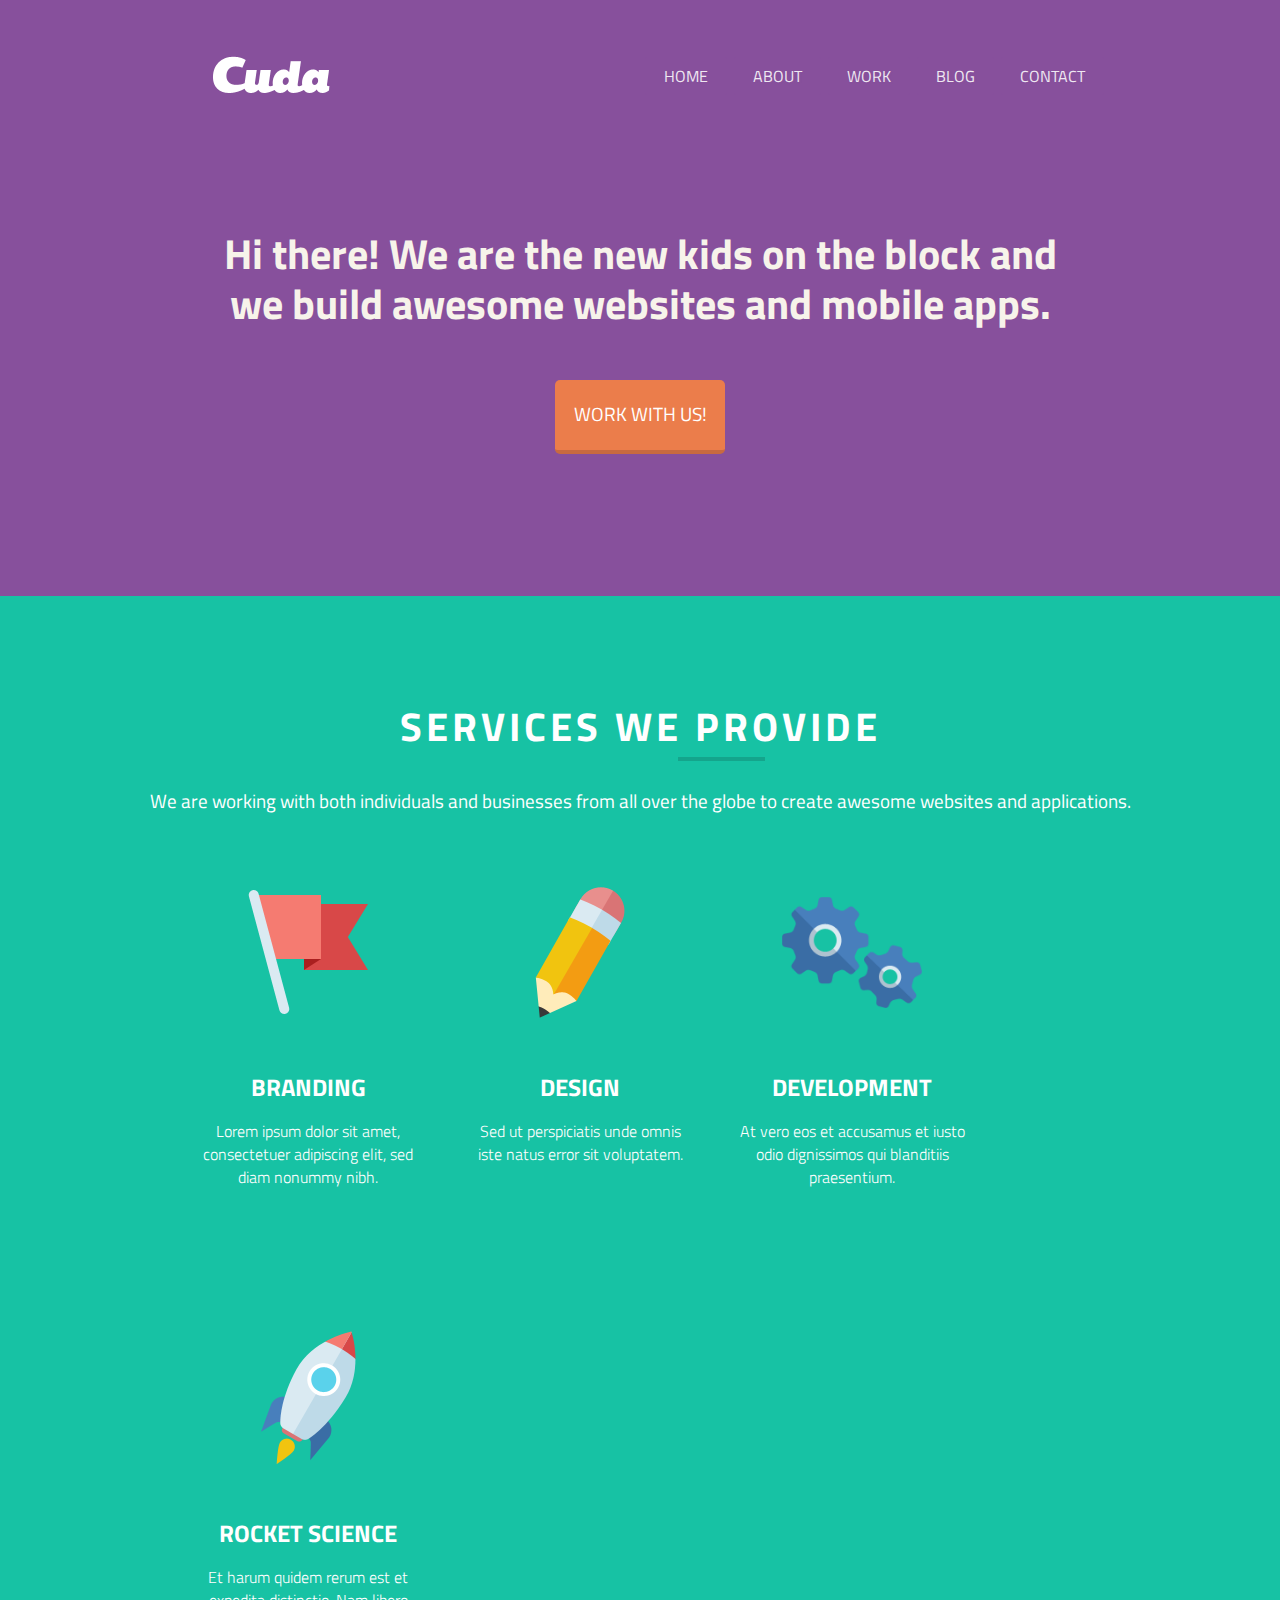
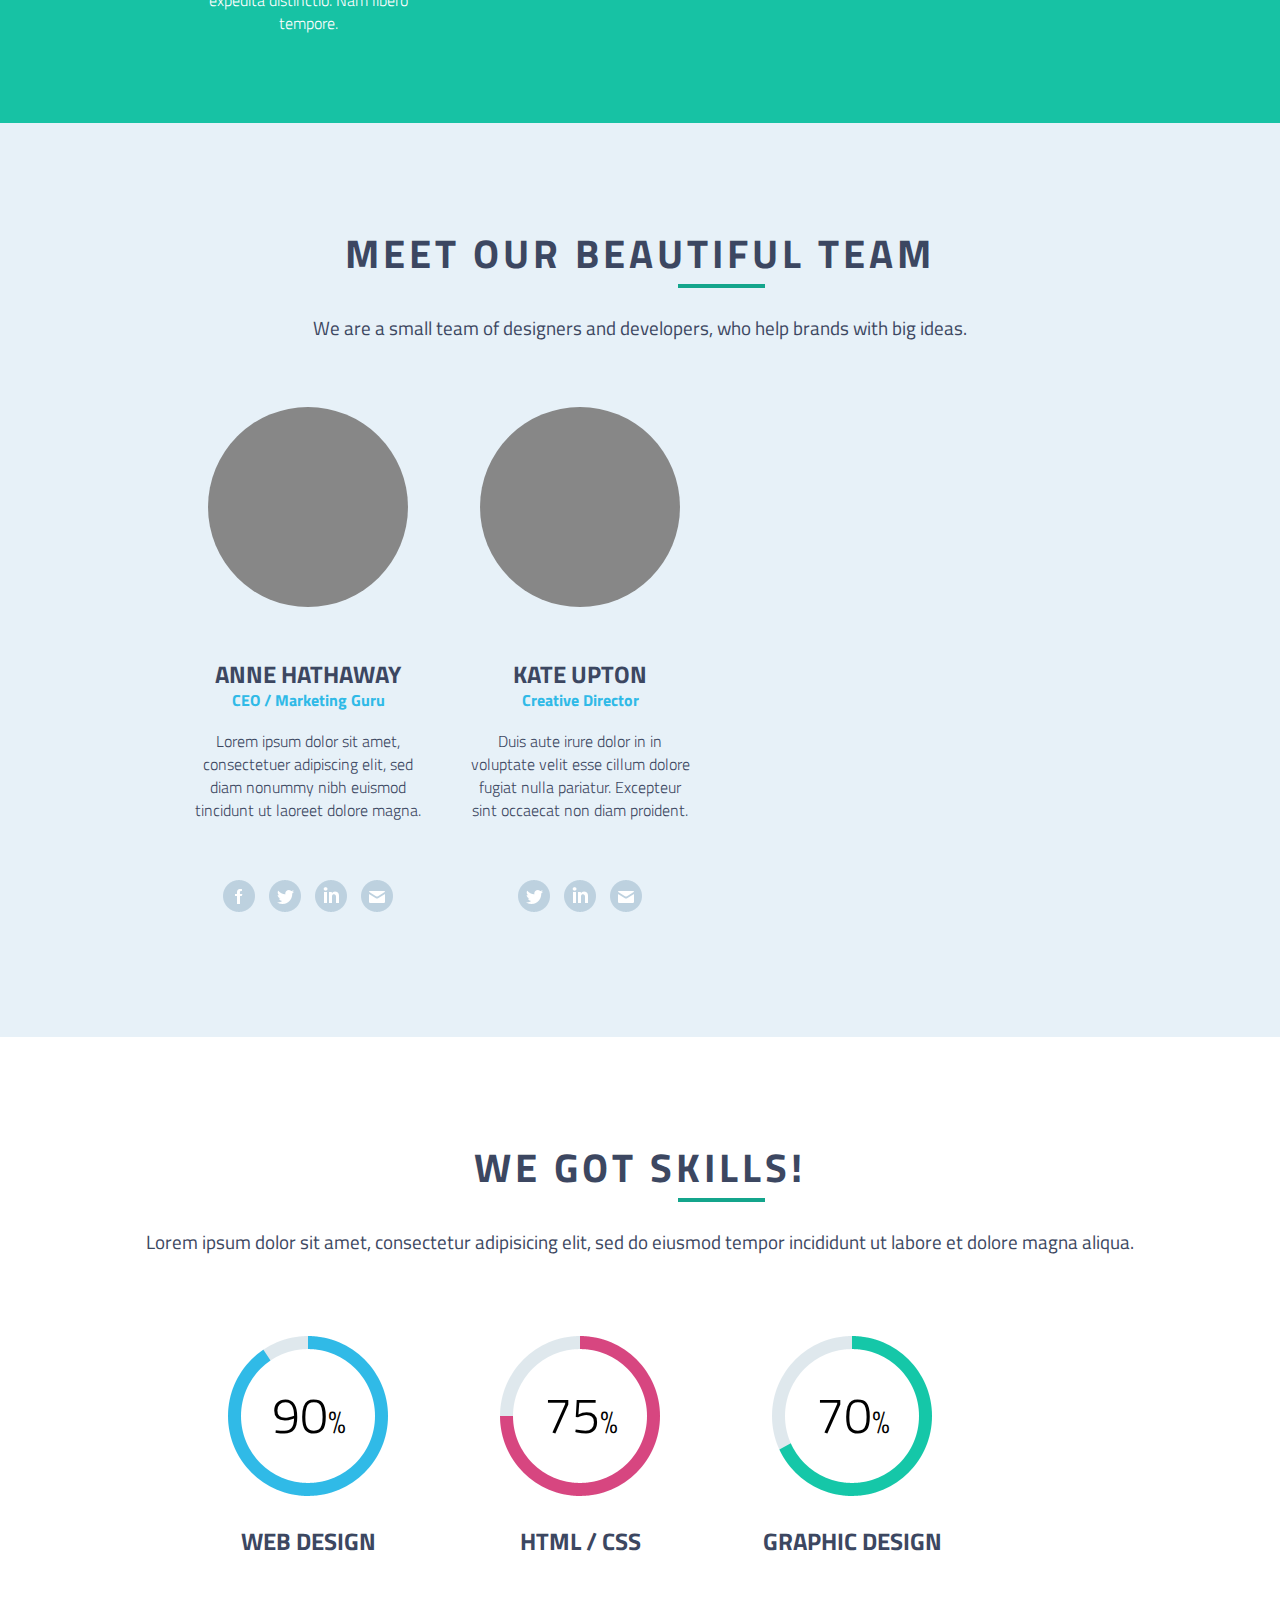
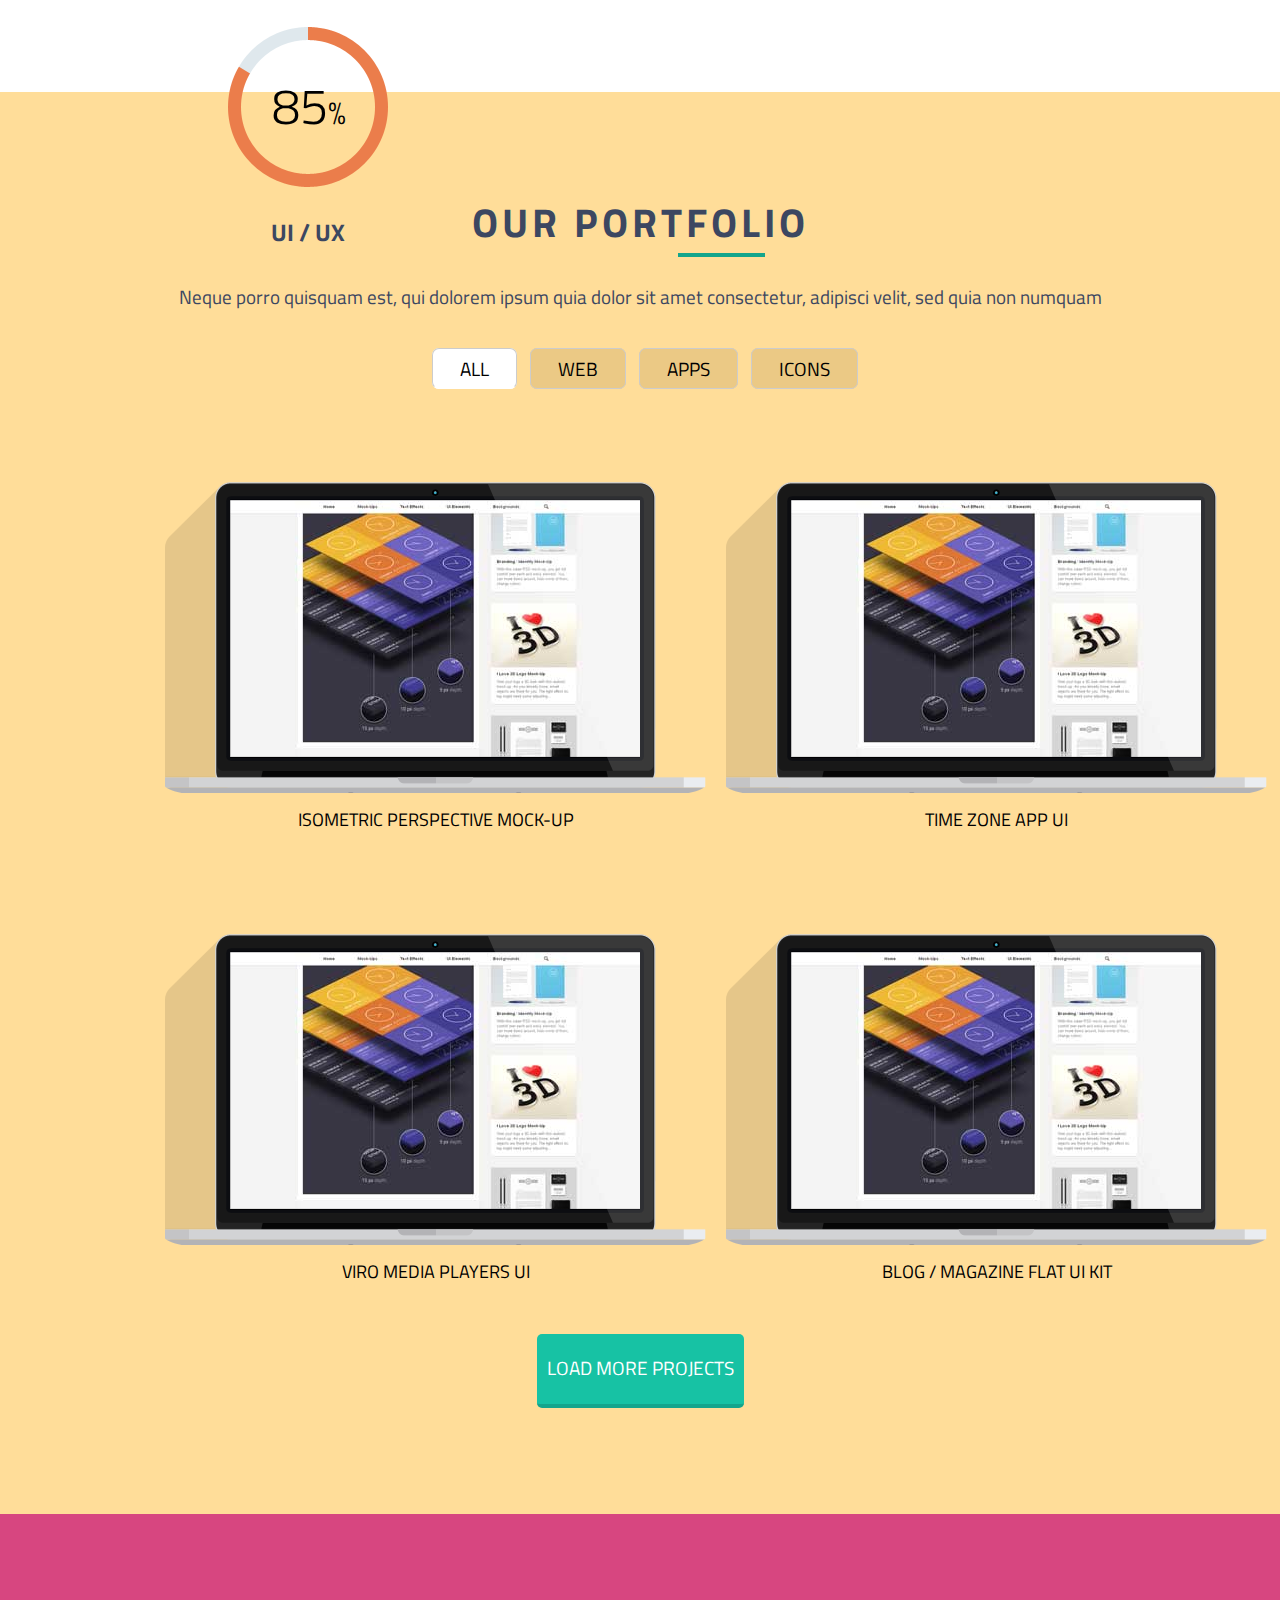
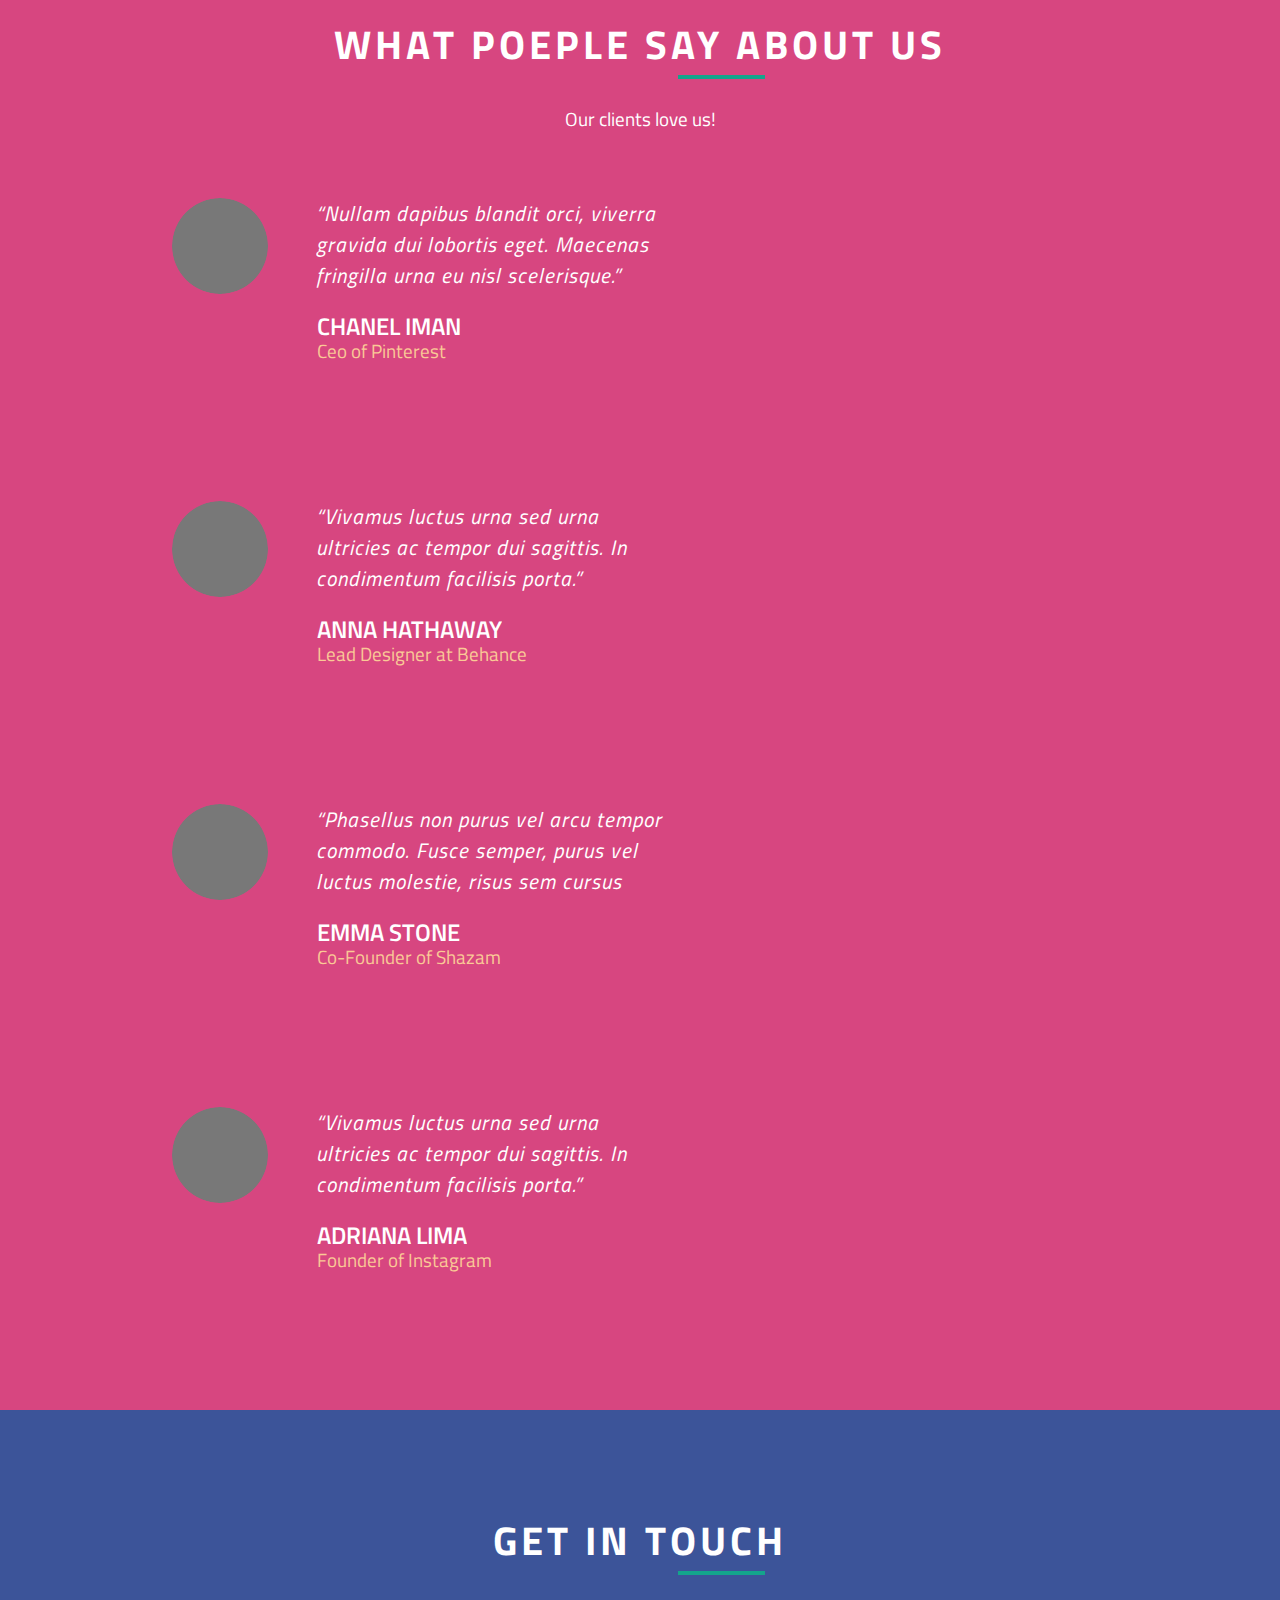
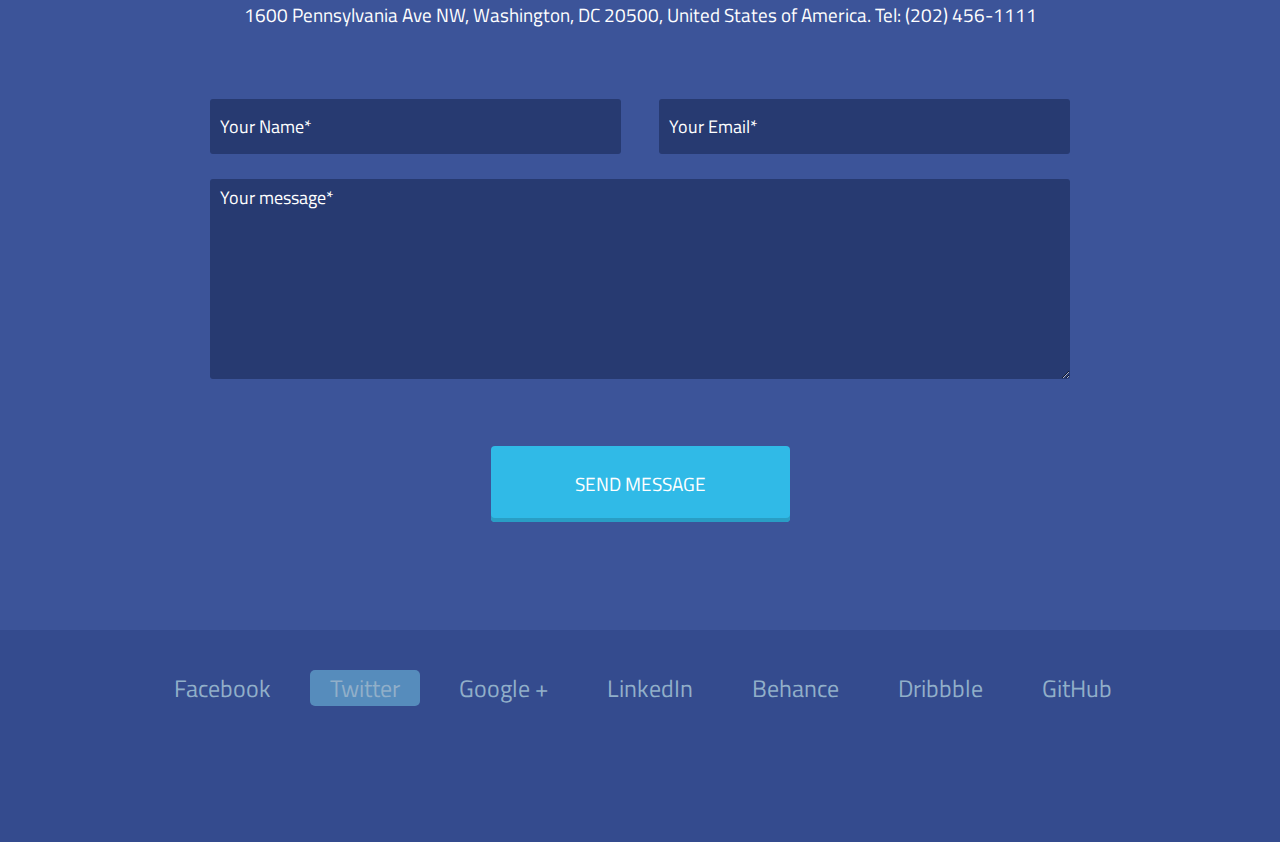
==== commit 312e6eba: "input" ====
--- a/CheckPoint_2/index.html
+++ b/CheckPoint_2/index.html
@@ -380,8 +380,9 @@
                 </div>
             </form>
         </div>
-
-        <a class="button blue" href="#">SEND MESSAGE</a>
+        <div class="form-submit">
+            <input type="submit" value="SEND MESSAGE"  />
+        </div>
     </div>
 </div>
 
--- a/CheckPoint_2/css/style.css
+++ b/CheckPoint_2/css/style.css
@@ -353,7 +353,6 @@
 
 .portfolio {
     background-color: #ffdd99;
-    /*width: 1440px;*/
     height: 1422px;
     margin: 0 auto;
     text-align: center;
@@ -561,6 +560,28 @@
     box-shadow:none;
 }
 
+.form-submit input{
+    display:inline-block;
+    cursor:pointer;
+    border:none;
+    font: 400 19px Titillium Web, sans-serif;
+    color: #FFFFFF;
+    line-height: 1.455;
+    text-decoration: none;
+    padding: 24px 84px;
+    border-radius: 4px;
+    background-color: #30bae7;
+    max-width: 300px;
+    overflow: hidden;
+    white-space: nowrap;
+    text-overflow: ellipsis;
+    box-shadow: 0 -4px #299ec5 inset;
+}
+
+.form-submit input:hover{
+    opacity: 0.7;
+}
+
 /* Footer */
 .page-footer {
     background-color: #344b8e;
